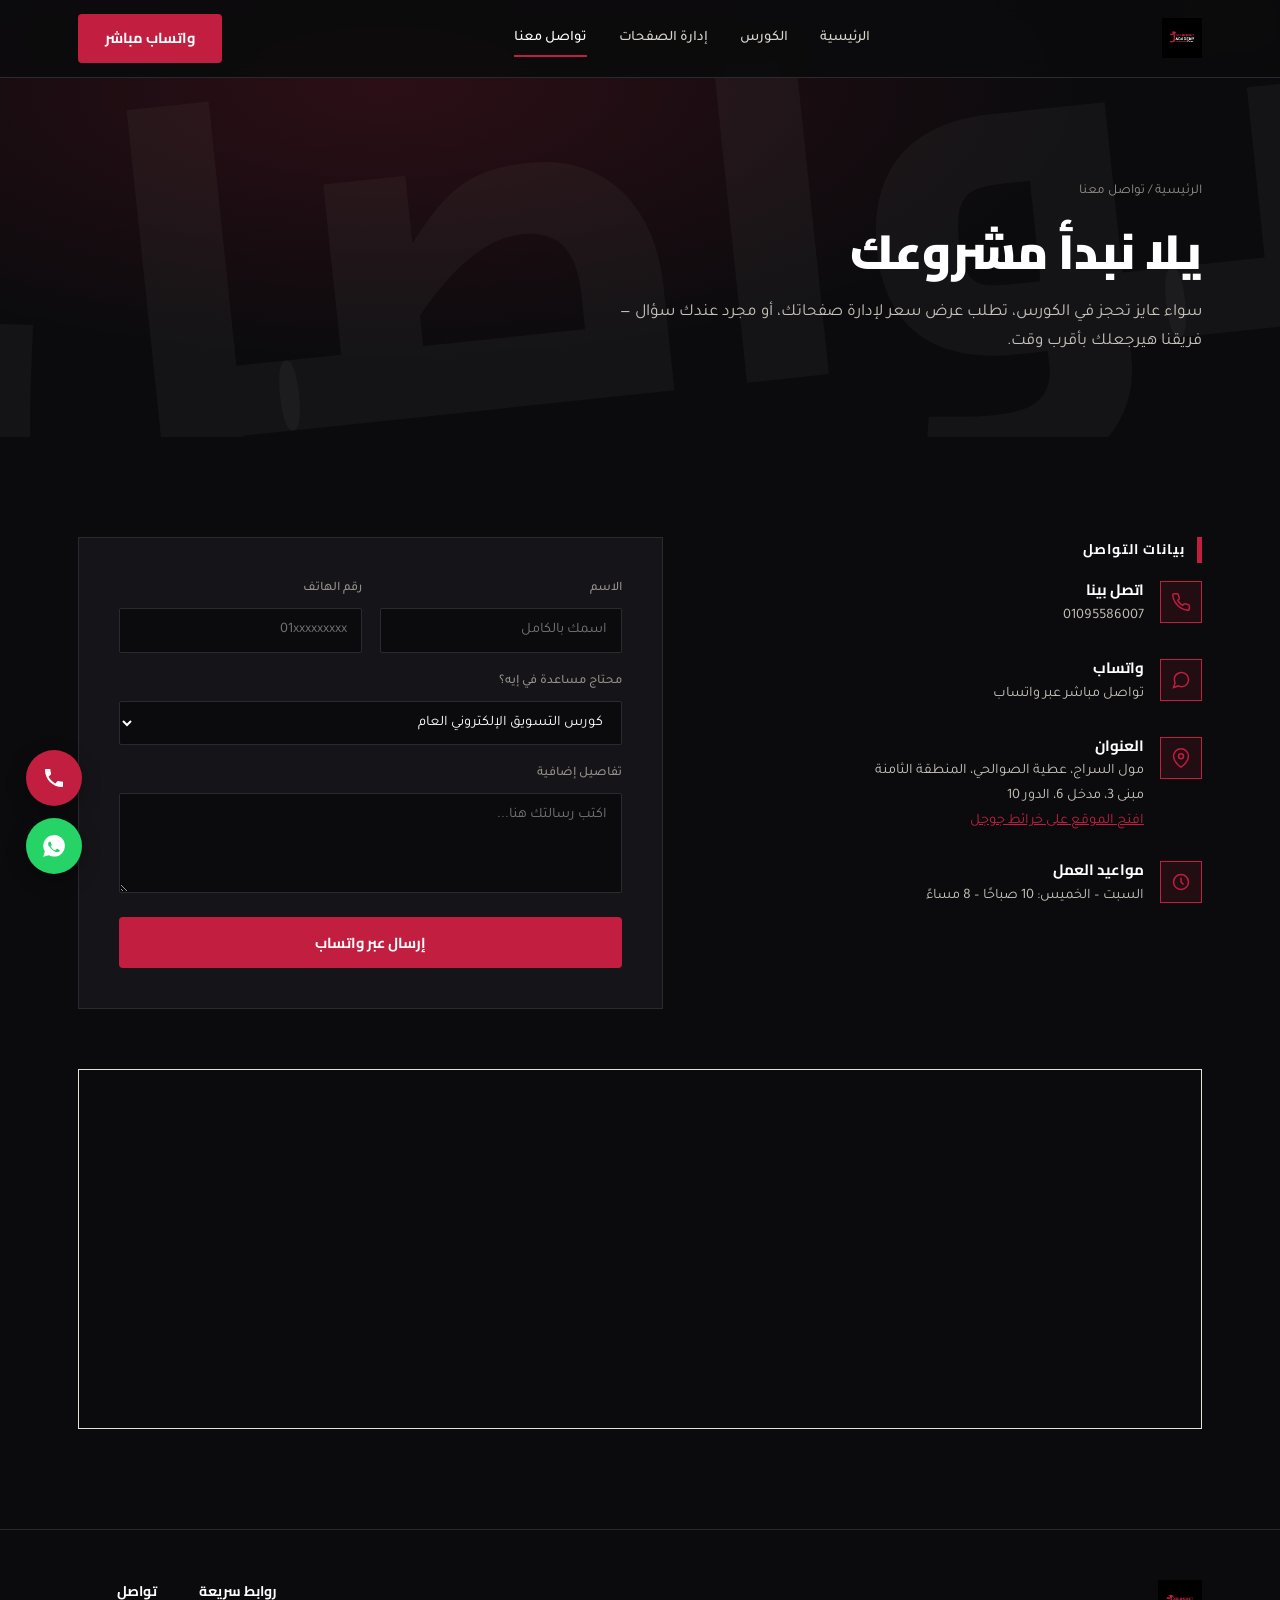
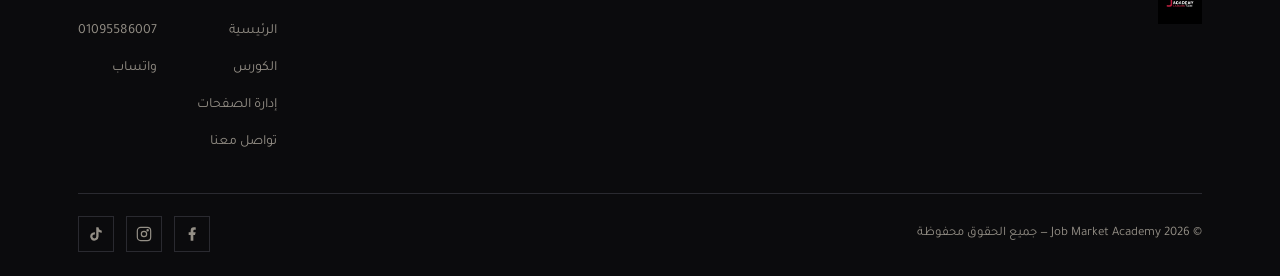
==== contact.html @ 122f4d1a "Add files via upload" ====
<!DOCTYPE html><html lang="ar" dir="rtl"><head><meta charset="UTF-8"><meta name="viewport" content="width=device-width, initial-scale=1.0"><title>تواصل معنا | Job Market Academy</title><meta name="description" content="تواصل مع Job Market Academy - وكالة تسويق إلكتروني وتصميم جرافيك. اتصل بينا أو ابعتلنا رسالة وهنرد عليك بأقرب وقت."><link rel="preconnect" href="https://fonts.googleapis.com"><link rel="preconnect" href="https://fonts.gstatic.com" crossorigin><link href="https://fonts.googleapis.com/css2?family=Cairo:wght@400;600;700;800;900&family=Tajawal:wght@300;400;500;700&display=swap" rel="stylesheet"><link rel="stylesheet" href="assets/style.css"><style> .contact-grid{display:grid; grid-template-columns:.9fr 1.1fr; gap:60px;} .contact-info-item{display:flex; gap:16px; margin-bottom:28px; align-items:flex-start;} .contact-info-item .ic{width:42px; height:42px; background:rgba(193,30,64,.12); border:1px solid var(--crimson); display:flex; align-items:center; justify-content:center; flex-shrink:0; color:var(--crimson);} .contact-info-item h4{font-size:15px; font-weight:700; margin-bottom:4px;} .contact-info-item p, .contact-info-item a{font-size:14.5px; color:var(--slate-dark);} .on-dark .contact-info-item p, .on-dark .contact-info-item a{color:#c7c3bb;} .contact-form{background:var(--ink-soft); border:1px solid var(--ink-line); padding:40px;} .form-row{display:grid; grid-template-columns:1fr 1fr; gap:18px; margin-bottom:18px;} .field{display:flex; flex-direction:column; gap:8px;} .field.full{grid-column:1/-1;} .field label{font-size:13px; color:var(--slate); font-weight:500;} .field input, .field textarea, .field select{ background:var(--ink); border:1px solid var(--ink-line); padding:13px 14px; color:var(--white); font-family:'Tajawal',sans-serif; font-size:14.5px; border-radius:2px; } .field input:focus, .field textarea:focus, .field select:focus{outline:none; border-color:var(--crimson);} .field textarea{resize:vertical; min-height:100px;} .map-wrap{margin-top:60px; border:1px solid var(--paper-dim); height:360px; overflow:hidden;} .map-wrap iframe{width:100%; height:100%; border:0; filter:grayscale(30%);} @media (max-width: 980px){ .contact-grid{grid-template-columns:1fr;} .form-row{grid-template-columns:1fr;} } </style></head><body><header><div class="nav-wrap"><div class="brand"><a href="./"><img src="assets/logo.jpg" alt="Job Market Academy"></a></div><nav class="links"><a href="./">الرئيسية</a><a href="course">الكورس</a><a href="management">إدارة الصفحات</a><a href="contact" class="active">تواصل معنا</a></nav><div class="nav-cta"><a href="https://wa.me/201119916229" target="_blank" class="btn btn-primary">واتساب مباشر</a><button class="burger" id="burgerBtn" aria-label="فتح القائمة"><span></span><span></span><span></span></button></div></div></header><div class="overlay" id="overlay"></div><div class="mobile-nav" id="mobileNav"><button class="mobile-nav-close" id="closeNav">✕</button><a href="./">الرئيسية</a><a href="course">الكورس</a><a href="management">إدارة الصفحات</a><a href="contact">تواصل معنا</a></div><section class="page-hero"><div class="watermark">تواصل</div><div class="container"><div class="breadcrumb"><a href="./">الرئيسية</a> / تواصل معنا</div><h1>يلا نبدأ مشروعك</h1><p class="lead">سواء عايز تحجز في الكورس، تطلب عرض سعر لإدارة صفحاتك، أو مجرد عندك سؤال — فريقنا هيرجعلك بأقرب وقت.</p></div></section><section class="on-dark"><div class="container"><div class="contact-grid"><div><div class="eyebrow"><span>بيانات التواصل</span></div><div class="contact-info-item reveal"><div class="ic"><svg width="20" height="20" viewBox="0 0 24 24" fill="none" stroke="currentColor" stroke-width="1.8"><path d="M22 16.9v3a2 2 0 01-2.2 2 19.8 19.8 0 01-8.6-3.1 19.5 19.5 0 01-6-6A19.8 19.8 0 012.1 4.2 2 2 0 014.1 2h3a2 2 0 012 1.7c.1 1 .3 2 .7 2.9a2 2 0 01-.4 2.1L8.1 10a16 16 0 006 6l1.3-1.3a2 2 0 012.1-.4c.9.4 1.9.6 2.9.7a2 2 0 011.6 2z"/></svg></div><div><h4>اتصل بينا</h4><a href="tel:+201095586007">01095586007</a></div></div><div class="contact-info-item reveal"><div class="ic"><svg width="20" height="20" viewBox="0 0 24 24" fill="none" stroke="currentColor" stroke-width="1.8"><path d="M21 11.5a8.38 8.38 0 01-.9 3.8 8.5 8.5 0 01-7.6 4.7 8.4 8.4 0 01-3.8-.9L3 21l1.9-5.7a8.4 8.4 0 01-.9-3.8 8.5 8.5 0 014.7-7.6 8.38 8.38 0 013.8-.9h.5a8.48 8.48 0 018 8v.5z"/></svg></div><div><h4>واتساب</h4><a href="https://wa.me/201119916229" target="_blank">تواصل مباشر عبر واتساب</a></div></div><div class="contact-info-item reveal"><div class="ic"><svg width="20" height="20" viewBox="0 0 24 24" fill="none" stroke="currentColor" stroke-width="1.8"><path d="M21 10c0 7-9 13-9 13s-9-6-9-13a9 9 0 0118 0z"/><circle cx="12" cy="10" r="3"/></svg></div><div><h4>العنوان</h4><p>مول السراج، عطية الصوالحي، المنطقة الثامنة<br>مبنى 3، مدخل 6، الدور 10<br><a href="https://maps.app.goo.gl/k6Vbbam7mibvbT9x6" target="_blank" style="color:var(--crimson); text-decoration:underline;">افتح الموقع على خرائط جوجل</a></p></div></div><div class="contact-info-item reveal"><div class="ic"><svg width="20" height="20" viewBox="0 0 24 24" fill="none" stroke="currentColor" stroke-width="1.8"><circle cx="12" cy="12" r="9"/><path d="M12 7v5l3 3"/></svg></div><div><h4>مواعيد العمل</h4><p>السبت – الخميس: 10 صباحًا – 8 مساءً</p></div></div></div><div class="contact-form"><div class="form-row"><div class="field"><label>الاسم</label><input type="text" placeholder="اسمك بالكامل"></div><div class="field"><label>رقم الهاتف</label><input type="text" placeholder="01xxxxxxxxx"></div></div><div class="field full" style="margin-bottom:18px;"><label>محتاج مساعدة في إيه؟</label><select><option>كورس التسويق الإلكتروني العام</option><option>كورس Medical Marketing</option><option>إدارة صفحات السوشيال ميديا</option><option>خدمة تانية</option></select></div><div class="field full" style="margin-bottom:24px;"><label>تفاصيل إضافية</label><textarea placeholder="اكتب رسالتك هنا..."></textarea></div><button type="button" class="btn btn-primary btn-block" onclick="window.open('https://wa.me/201119916229','_blank')">إرسال عبر واتساب</button></div></div><div class="map-wrap reveal"><iframe src="https://www.google.com/maps?q=30.050932,31.350309&z=17&output=embed" loading="lazy"></iframe></div></div></section><footer><div class="container"><div class="footer-top"><div class="footer-brand"><img src="assets/logo.jpg" alt="Job Market Academy"></div><div class="footer-links"><div class="footer-col"><h5>روابط سريعة</h5><ul><li><a href="./">الرئيسية</a></li><li><a href="course">الكورس</a></li><li><a href="management">إدارة الصفحات</a></li><li><a href="contact">تواصل معنا</a></li></ul></div><div class="footer-col"><h5>تواصل</h5><ul><li><a href="tel:+201095586007">01095586007</a></li><li><a href="https://wa.me/201119916229" target="_blank">واتساب</a></li></ul></div></div></div><div class="footer-bottom"><p>© 2026 Job Market Academy — جميع الحقوق محفوظة</p><div class="socials"><a href="https://www.facebook.com/JMA.Digital.Marketing.Academy?locale=ar_AR" target="_blank" aria-label="فيسبوك"><svg width="16" height="16" viewBox="0 0 24 24" fill="currentColor"><path d="M14 13.5h2.5l1-4H14v-2c0-1 .3-2 2-2h1.6V2.2C17.3 2.1 16 2 14.6 2 11.7 2 10 3.7 10 7v2.5H7v4h3V22h4v-8.5z"/></svg></a><a href="#" aria-label="انستجرام"><svg width="16" height="16" viewBox="0 0 24 24" fill="none" stroke="currentColor" stroke-width="1.8"><rect x="2" y="2" width="20" height="20" rx="5"/><circle cx="12" cy="12" r="4"/><circle cx="17.5" cy="6.5" r="1"/></svg></a><a href="https://www.tiktok.com/@jma.emarketing.academy?lang=en" target="_blank" aria-label="تيك توك"><svg width="16" height="16" viewBox="0 0 24 24" fill="currentColor"><path d="M19.59 6.69a4.83 4.83 0 01-3.77-4.25V2h-3.45v13.67a2.89 2.89 0 01-5.2 1.74 2.89 2.89 0 012.31-4.64 2.93 2.93 0 01.88.13V9.4a6.84 6.84 0 00-1-.05A6.33 6.33 0 005 20.1a6.34 6.34 0 0010.86-4.43v-7a8.16 8.16 0 004.77 1.52v-3.4a4.85 4.85 0 01-1.04-.1z"/></svg></a></div></div></div></footer><script src="assets/main.js"></script><div class="float-actions"><a href="tel:+201095586007" class="float-btn call-btn" aria-label="اتصال"><svg width="24" height="24" viewBox="0 0 24 24" fill="#fff"><path d="M6.62 10.79c1.44 2.83 3.76 5.14 6.59 6.59l2.2-2.2c.27-.27.67-.36 1.02-.24 1.12.37 2.33.57 3.57.57.55 0 1 .45 1 1V20c0 .55-.45 1-1 1-9.39 0-17-7.61-17-17 0-.55.45-1 1-1h3.5c.55 0 1 .45 1 1 0 1.25.2 2.45.57 3.57.11.35.03.74-.25 1.02l-2.2 2.2z"/></svg></a><a href="https://wa.me/201119916229" target="_blank" class="float-btn wa-btn" aria-label="واتساب"><svg width="26" height="26" viewBox="0 0 24 24" fill="#fff"><path d="M12.04 2a9.9 9.9 0 00-8.5 15L2 22l5.2-1.4a9.9 9.9 0 004.8 1.2h.02a10 10 0 000-20zm5.8 14.2c-.24.68-1.4 1.3-1.94 1.38-.5.08-1.13.11-1.82-.12a15 15 0 01-1.85-.68 12.4 12.4 0 01-4.5-3.98c-.5-.68-1.03-1.5-1.15-2.4-.1-.83.14-1.55.6-2.06a1 1 0 01.72-.34h.5c.16 0 .38-.03.58.44.24.55.8 1.9.87 2.05.08.14.13.32.02.5-.1.2-.16.3-.3.47-.15.16-.3.36-.44.48-.14.14-.3.3-.13.58.16.28.72 1.2 1.56 1.94 1.07.96 1.97 1.26 2.26 1.4.28.14.45.12.62-.07.16-.2.7-.8.88-1.08.18-.28.36-.23.6-.14.24.1 1.55.73 1.82.86.26.13.44.2.5.3.06.13.06.72-.18 1.4z"/></svg></a></div></body></html>
---- assets/style.css ----
:root{--ink:#0b0b0d;--ink-soft:#151519;--ink-line:#2a2a30;--crimson:#c11e40;--crimson-deep:#7a1029;--crimson-glow:rgba(193,30,64,.35);--paper:#f3f0ea;--paper-dim:#e7e2d8;--white:#ffffff;--slate:#948f86;--slate-dark:#5c5952;--radius:4px;--container:1180px;}*{margin:0;padding:0;box-sizing:border-box;}html{scroll-behavior:smooth;}body{font-family:'Tajawal',sans-serif;background:var(--paper);color:var(--ink);line-height:1.7;overflow-x:hidden;}h1,h2,h3,h4{font-family:'Cairo',sans-serif;line-height:1.25;}a{color:inherit;text-decoration:none;}ul{list-style:none;}img{max-width:100%;display:block;}.container{max-width:var(--container);margin:0 auto;padding:0 28px;}.eyebrow{display:flex;align-items:center;gap:12px;margin-bottom:18px;}.eyebrow::before{content:"";width:5px;height:26px;background:var(--crimson);display:block;flex-shrink:0;}.eyebrow span{font-family:'Cairo',sans-serif;font-weight:700;font-size:14px;letter-spacing:1px;}.on-dark .eyebrow span{color:var(--white);}.on-light .eyebrow span{color:var(--ink);}.section-head{max-width:640px;margin-bottom:56px;}.section-head h2{font-size:clamp(28px,4vw,44px);font-weight:800;}.section-head p{margin-top:14px;color:var(--slate-dark);font-size:17px;max-width:560px;}.on-dark .section-head p{color:#b7b3ac;}section{position:relative;padding:100px 0;overflow:hidden;}.on-dark{background:var(--ink);color:var(--white);}.on-light{background:var(--paper);color:var(--ink);}.watermark{position:absolute;top:50%;left:50%;transform:translate(-50%,-50%) rotate(-6deg);font-family:'Cairo',sans-serif;font-weight:900;font-size:min(38vw,480px);color:rgba(255,255,255,.035);white-space:nowrap;pointer-events:none;z-index:0;user-select:none;}.on-light .watermark{color:rgba(11,11,13,.035);}section>.container{position:relative;z-index:1;}header{position:fixed;top:0;right:0;left:0;z-index:1000;background:rgba(11,11,13,.92);backdrop-filter:blur(10px);border-bottom:1px solid var(--ink-line);transition:background .3s;}.nav-wrap{max-width:var(--container);margin:0 auto;padding:14px 28px;display:flex;align-items:center;justify-content:space-between;}.brand{display:flex;align-items:center;gap:10px;}.brand img{height:40px;width:auto;}nav.links{display:flex;gap:32px;}nav.links a{font-size:14.5px;color:#d8d5cf;font-weight:500;position:relative;padding:6px 0;}nav.links a.active{color:var(--white);}nav.links a::after{content:"";position:absolute;bottom:0;right:0;width:0;height:2px;background:var(--crimson);transition:width .25s;}nav.links a:hover{color:var(--white);}nav.links a:hover::after,nav.links a.active::after{width:100%;}.nav-cta{display:flex;align-items:center;gap:18px;}.btn{display:inline-flex;align-items:center;gap:8px;padding:11px 26px;font-family:'Cairo',sans-serif;font-weight:700;font-size:14.5px;border-radius:var(--radius);border:1px solid transparent;cursor:pointer;transition:transform .2s,background .2s,border-color .2s;white-space:nowrap;}.btn:hover{transform:translateY(-2px);}.btn-primary{background:var(--crimson);color:var(--white);}.btn-primary:hover{background:#a3182f;}.btn-outline-dark{border-color:#3a3a42;color:var(--white);}.btn-outline-dark:hover{border-color:var(--crimson);}.btn-outline-light{border-color:var(--ink);color:var(--ink);}.btn-outline-light:hover{border-color:var(--crimson);color:var(--crimson);}.btn-block{width:100%;justify-content:center;}.btn-lg{padding:16px 36px;font-size:16px;}.burger{display:none;flex-direction:column;gap:5px;background:none;border:none;cursor:pointer;padding:6px;}.burger span{width:24px;height:2px;background:var(--white);}.page-hero{padding:180px 0 80px;background:radial-gradient(ellipse at 30% 20%,rgba(193,30,64,.18),transparent 55%),var(--ink);}.page-hero .breadcrumb{font-size:13.5px;color:var(--slate);margin-bottom:18px;}.page-hero .breadcrumb a:hover{color:var(--crimson);}.page-hero h1{font-size:clamp(30px,4.4vw,48px);font-weight:900;color:var(--white);max-width:760px;}.page-hero p.lead{margin-top:18px;font-size:17px;color:#c7c3bb;max-width:600px;}.chip{font-size:13px;padding:6px 14px;background:var(--white);border:1px solid var(--paper-dim);border-radius:20px;color:var(--ink);font-weight:500;}.client-chip{padding:10px 20px;background:var(--white);border:1px solid var(--paper-dim);font-family:'Cairo',sans-serif;font-weight:700;font-size:14px;color:var(--ink);}.client-chips{display:flex;flex-wrap:wrap;gap:12px;}footer{background:var(--ink);border-top:1px solid var(--ink-line);padding:50px 0 24px;}.footer-top{display:flex;justify-content:space-between;align-items:flex-start;gap:40px;flex-wrap:wrap;padding-bottom:36px;border-bottom:1px solid var(--ink-line);}.footer-brand{display:flex;align-items:center;gap:12px;}.footer-brand img{height:44px;}.footer-links{display:flex;gap:40px;flex-wrap:wrap;}.footer-col h5{font-family:'Cairo',sans-serif;font-size:14px;color:var(--white);margin-bottom:14px;}.footer-col ul{display:flex;flex-direction:column;gap:10px;}.footer-col a{font-size:14px;color:var(--slate);}.footer-col a:hover{color:var(--crimson);}.footer-bottom{display:flex;justify-content:space-between;align-items:center;padding-top:22px;flex-wrap:wrap;gap:14px;}.footer-bottom p{font-size:13px;color:var(--slate);}.socials{display:flex;gap:12px;}.socials a{width:36px;height:36px;border:1px solid var(--ink-line);display:flex;align-items:center;justify-content:center;color:var(--slate);}.socials a:hover{border-color:var(--crimson);color:var(--crimson);}.reveal{opacity:0;transform:translateY(24px);transition:opacity .7s ease,transform .7s ease;}.reveal.in{opacity:1;transform:none;}.float-wa{position:fixed;bottom:26px;left:26px;z-index:900;width:56px;height:56px;background:#25D366;border-radius:50%;display:flex;align-items:center;justify-content:center;box-shadow:0 6px 20px rgba(0,0,0,.35);color:#fff;}.mobile-nav{position:fixed;top:0;right:-100%;width:78%;max-width:320px;height:100vh;background:var(--ink-soft);border-left:1px solid var(--ink-line);z-index:1100;padding:100px 30px 30px;transition:right .35s ease;display:flex;flex-direction:column;gap:26px;}.mobile-nav.open{right:0;}.mobile-nav a{font-size:17px;font-weight:600;color:var(--white);}.mobile-nav-close{position:absolute;top:28px;left:28px;background:none;border:none;color:var(--white);font-size:22px;cursor:pointer;}.overlay{position:fixed;inset:0;background:rgba(0,0,0,.5);z-index:1050;display:none;}.overlay.show{display:block;}@media (max-width:980px){nav.links{display:none;}.burger{display:flex;}}@media (max-width:640px){section{padding:70px 0;}.page-hero{padding-top:140px;}.footer-top{flex-direction:column;}}.float-actions{position:fixed;bottom:26px;left:26px;display:flex;flex-direction:column;gap:12px;z-index:900;}.float-btn{width:56px;height:56px;border-radius:50%;display:flex;align-items:center;justify-content:center;box-shadow:0 6px 20px rgba(0,0,0,.3);transition:transform .2s;}.float-btn:hover{transform:scale(1.08);}.call-btn{background:var(--crimson);}.wa-btn{background:#25D366;}
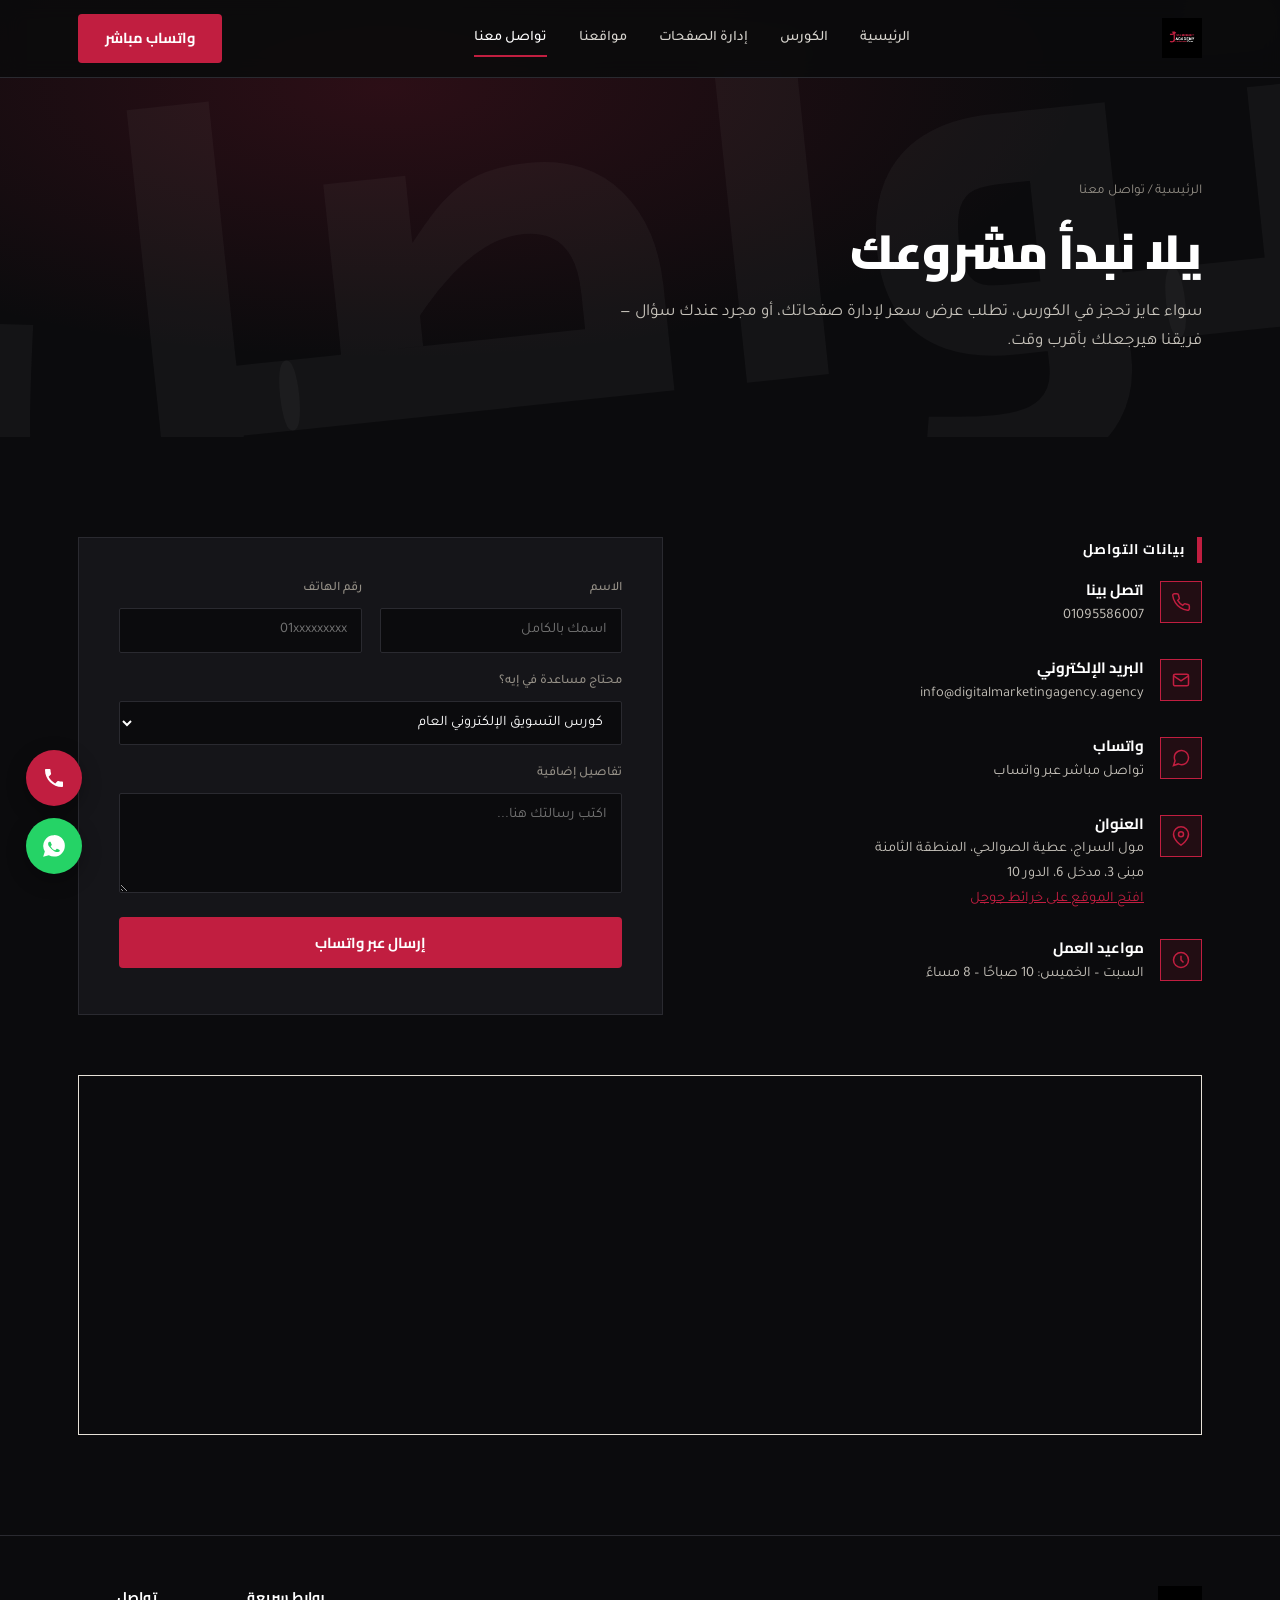
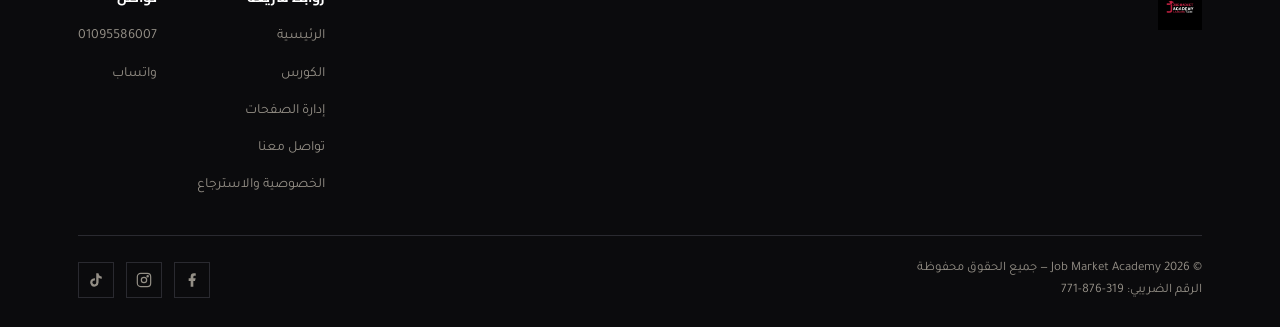
==== commit fcd007bf: "Add files via upload" ====
--- a/contact.html
+++ b/contact.html
@@ -1 +1 @@
-<!DOCTYPE html><html lang="ar" dir="rtl"><head><meta charset="UTF-8"><meta name="viewport" content="width=device-width, initial-scale=1.0"><title>تواصل معنا | Job Market Academy</title><meta name="description" content="تواصل مع Job Market Academy - وكالة تسويق إلكتروني وتصميم جرافيك. اتصل بينا أو ابعتلنا رسالة وهنرد عليك بأقرب وقت."><link rel="preconnect" href="https://fonts.googleapis.com"><link rel="preconnect" href="https://fonts.gstatic.com" crossorigin><link href="https://fonts.googleapis.com/css2?family=Cairo:wght@400;600;700;800;900&family=Tajawal:wght@300;400;500;700&display=swap" rel="stylesheet"><link rel="stylesheet" href="assets/style.css"><style> .contact-grid{display:grid; grid-template-columns:.9fr 1.1fr; gap:60px;} .contact-info-item{display:flex; gap:16px; margin-bottom:28px; align-items:flex-start;} .contact-info-item .ic{width:42px; height:42px; background:rgba(193,30,64,.12); border:1px solid var(--crimson); display:flex; align-items:center; justify-content:center; flex-shrink:0; color:var(--crimson);} .contact-info-item h4{font-size:15px; font-weight:700; margin-bottom:4px;} .contact-info-item p, .contact-info-item a{font-size:14.5px; color:var(--slate-dark);} .on-dark .contact-info-item p, .on-dark .contact-info-item a{color:#c7c3bb;} .contact-form{background:var(--ink-soft); border:1px solid var(--ink-line); padding:40px;} .form-row{display:grid; grid-template-columns:1fr 1fr; gap:18px; margin-bottom:18px;} .field{display:flex; flex-direction:column; gap:8px;} .field.full{grid-column:1/-1;} .field label{font-size:13px; color:var(--slate); font-weight:500;} .field input, .field textarea, .field select{ background:var(--ink); border:1px solid var(--ink-line); padding:13px 14px; color:var(--white); font-family:'Tajawal',sans-serif; font-size:14.5px; border-radius:2px; } .field input:focus, .field textarea:focus, .field select:focus{outline:none; border-color:var(--crimson);} .field textarea{resize:vertical; min-height:100px;} .map-wrap{margin-top:60px; border:1px solid var(--paper-dim); height:360px; overflow:hidden;} .map-wrap iframe{width:100%; height:100%; border:0; filter:grayscale(30%);} @media (max-width: 980px){ .contact-grid{grid-template-columns:1fr;} .form-row{grid-template-columns:1fr;} } </style></head><body><header><div class="nav-wrap"><div class="brand"><a href="./"><img src="assets/logo.jpg" alt="Job Market Academy"></a></div><nav class="links"><a href="./">الرئيسية</a><a href="course">الكورس</a><a href="management">إدارة الصفحات</a><a href="contact" class="active">تواصل معنا</a></nav><div class="nav-cta"><a href="https://wa.me/201119916229" target="_blank" class="btn btn-primary">واتساب مباشر</a><button class="burger" id="burgerBtn" aria-label="فتح القائمة"><span></span><span></span><span></span></button></div></div></header><div class="overlay" id="overlay"></div><div class="mobile-nav" id="mobileNav"><button class="mobile-nav-close" id="closeNav">✕</button><a href="./">الرئيسية</a><a href="course">الكورس</a><a href="management">إدارة الصفحات</a><a href="contact">تواصل معنا</a></div><section class="page-hero"><div class="watermark">تواصل</div><div class="container"><div class="breadcrumb"><a href="./">الرئيسية</a> / تواصل معنا</div><h1>يلا نبدأ مشروعك</h1><p class="lead">سواء عايز تحجز في الكورس، تطلب عرض سعر لإدارة صفحاتك، أو مجرد عندك سؤال — فريقنا هيرجعلك بأقرب وقت.</p></div></section><section class="on-dark"><div class="container"><div class="contact-grid"><div><div class="eyebrow"><span>بيانات التواصل</span></div><div class="contact-info-item reveal"><div class="ic"><svg width="20" height="20" viewBox="0 0 24 24" fill="none" stroke="currentColor" stroke-width="1.8"><path d="M22 16.9v3a2 2 0 01-2.2 2 19.8 19.8 0 01-8.6-3.1 19.5 19.5 0 01-6-6A19.8 19.8 0 012.1 4.2 2 2 0 014.1 2h3a2 2 0 012 1.7c.1 1 .3 2 .7 2.9a2 2 0 01-.4 2.1L8.1 10a16 16 0 006 6l1.3-1.3a2 2 0 012.1-.4c.9.4 1.9.6 2.9.7a2 2 0 011.6 2z"/></svg></div><div><h4>اتصل بينا</h4><a href="tel:+201095586007">01095586007</a></div></div><div class="contact-info-item reveal"><div class="ic"><svg width="20" height="20" viewBox="0 0 24 24" fill="none" stroke="currentColor" stroke-width="1.8"><path d="M21 11.5a8.38 8.38 0 01-.9 3.8 8.5 8.5 0 01-7.6 4.7 8.4 8.4 0 01-3.8-.9L3 21l1.9-5.7a8.4 8.4 0 01-.9-3.8 8.5 8.5 0 014.7-7.6 8.38 8.38 0 013.8-.9h.5a8.48 8.48 0 018 8v.5z"/></svg></div><div><h4>واتساب</h4><a href="https://wa.me/201119916229" target="_blank">تواصل مباشر عبر واتساب</a></div></div><div class="contact-info-item reveal"><div class="ic"><svg width="20" height="20" viewBox="0 0 24 24" fill="none" stroke="currentColor" stroke-width="1.8"><path d="M21 10c0 7-9 13-9 13s-9-6-9-13a9 9 0 0118 0z"/><circle cx="12" cy="10" r="3"/></svg></div><div><h4>العنوان</h4><p>مول السراج، عطية الصوالحي، المنطقة الثامنة<br>مبنى 3، مدخل 6، الدور 10<br><a href="https://maps.app.goo.gl/k6Vbbam7mibvbT9x6" target="_blank" style="color:var(--crimson); text-decoration:underline;">افتح الموقع على خرائط جوجل</a></p></div></div><div class="contact-info-item reveal"><div class="ic"><svg width="20" height="20" viewBox="0 0 24 24" fill="none" stroke="currentColor" stroke-width="1.8"><circle cx="12" cy="12" r="9"/><path d="M12 7v5l3 3"/></svg></div><div><h4>مواعيد العمل</h4><p>السبت – الخميس: 10 صباحًا – 8 مساءً</p></div></div></div><div class="contact-form"><div class="form-row"><div class="field"><label>الاسم</label><input type="text" placeholder="اسمك بالكامل"></div><div class="field"><label>رقم الهاتف</label><input type="text" placeholder="01xxxxxxxxx"></div></div><div class="field full" style="margin-bottom:18px;"><label>محتاج مساعدة في إيه؟</label><select><option>كورس التسويق الإلكتروني العام</option><option>كورس Medical Marketing</option><option>إدارة صفحات السوشيال ميديا</option><option>خدمة تانية</option></select></div><div class="field full" style="margin-bottom:24px;"><label>تفاصيل إضافية</label><textarea placeholder="اكتب رسالتك هنا..."></textarea></div><button type="button" class="btn btn-primary btn-block" onclick="window.open('https://wa.me/201119916229','_blank')">إرسال عبر واتساب</button></div></div><div class="map-wrap reveal"><iframe src="https://www.google.com/maps?q=30.050932,31.350309&z=17&output=embed" loading="lazy"></iframe></div></div></section><footer><div class="container"><div class="footer-top"><div class="footer-brand"><img src="assets/logo.jpg" alt="Job Market Academy"></div><div class="footer-links"><div class="footer-col"><h5>روابط سريعة</h5><ul><li><a href="./">الرئيسية</a></li><li><a href="course">الكورس</a></li><li><a href="management">إدارة الصفحات</a></li><li><a href="contact">تواصل معنا</a></li></ul></div><div class="footer-col"><h5>تواصل</h5><ul><li><a href="tel:+201095586007">01095586007</a></li><li><a href="https://wa.me/201119916229" target="_blank">واتساب</a></li></ul></div></div></div><div class="footer-bottom"><p>© 2026 Job Market Academy — جميع الحقوق محفوظة</p><div class="socials"><a href="https://www.facebook.com/JMA.Digital.Marketing.Academy?locale=ar_AR" target="_blank" aria-label="فيسبوك"><svg width="16" height="16" viewBox="0 0 24 24" fill="currentColor"><path d="M14 13.5h2.5l1-4H14v-2c0-1 .3-2 2-2h1.6V2.2C17.3 2.1 16 2 14.6 2 11.7 2 10 3.7 10 7v2.5H7v4h3V22h4v-8.5z"/></svg></a><a href="#" aria-label="انستجرام"><svg width="16" height="16" viewBox="0 0 24 24" fill="none" stroke="currentColor" stroke-width="1.8"><rect x="2" y="2" width="20" height="20" rx="5"/><circle cx="12" cy="12" r="4"/><circle cx="17.5" cy="6.5" r="1"/></svg></a><a href="https://www.tiktok.com/@jma.emarketing.academy?lang=en" target="_blank" aria-label="تيك توك"><svg width="16" height="16" viewBox="0 0 24 24" fill="currentColor"><path d="M19.59 6.69a4.83 4.83 0 01-3.77-4.25V2h-3.45v13.67a2.89 2.89 0 01-5.2 1.74 2.89 2.89 0 012.31-4.64 2.93 2.93 0 01.88.13V9.4a6.84 6.84 0 00-1-.05A6.33 6.33 0 005 20.1a6.34 6.34 0 0010.86-4.43v-7a8.16 8.16 0 004.77 1.52v-3.4a4.85 4.85 0 01-1.04-.1z"/></svg></a></div></div></div></footer><script src="assets/main.js"></script><div class="float-actions"><a href="tel:+201095586007" class="float-btn call-btn" aria-label="اتصال"><svg width="24" height="24" viewBox="0 0 24 24" fill="#fff"><path d="M6.62 10.79c1.44 2.83 3.76 5.14 6.59 6.59l2.2-2.2c.27-.27.67-.36 1.02-.24 1.12.37 2.33.57 3.57.57.55 0 1 .45 1 1V20c0 .55-.45 1-1 1-9.39 0-17-7.61-17-17 0-.55.45-1 1-1h3.5c.55 0 1 .45 1 1 0 1.25.2 2.45.57 3.57.11.35.03.74-.25 1.02l-2.2 2.2z"/></svg></a><a href="https://wa.me/201119916229" target="_blank" class="float-btn wa-btn" aria-label="واتساب"><svg width="26" height="26" viewBox="0 0 24 24" fill="#fff"><path d="M12.04 2a9.9 9.9 0 00-8.5 15L2 22l5.2-1.4a9.9 9.9 0 004.8 1.2h.02a10 10 0 000-20zm5.8 14.2c-.24.68-1.4 1.3-1.94 1.38-.5.08-1.13.11-1.82-.12a15 15 0 01-1.85-.68 12.4 12.4 0 01-4.5-3.98c-.5-.68-1.03-1.5-1.15-2.4-.1-.83.14-1.55.6-2.06a1 1 0 01.72-.34h.5c.16 0 .38-.03.58.44.24.55.8 1.9.87 2.05.08.14.13.32.02.5-.1.2-.16.3-.3.47-.15.16-.3.36-.44.48-.14.14-.3.3-.13.58.16.28.72 1.2 1.56 1.94 1.07.96 1.97 1.26 2.26 1.4.28.14.45.12.62-.07.16-.2.7-.8.88-1.08.18-.28.36-.23.6-.14.24.1 1.55.73 1.82.86.26.13.44.2.5.3.06.13.06.72-.18 1.4z"/></svg></a></div></body></html>+<!DOCTYPE html><html lang="ar" dir="rtl"><head><meta charset="UTF-8"><meta name="viewport" content="width=device-width, initial-scale=1.0"><title>تواصل معنا | Job Market Academy</title><meta name="description" content="تواصل مع Job Market Academy - وكالة تسويق إلكتروني وتصميم جرافيك. اتصل بينا أو ابعتلنا رسالة وهنرد عليك بأقرب وقت."><link rel="preconnect" href="https://fonts.googleapis.com"><link rel="preconnect" href="https://fonts.gstatic.com" crossorigin><link href="https://fonts.googleapis.com/css2?family=Cairo:wght@400;600;700;800;900&family=Tajawal:wght@300;400;500;700&display=swap" rel="stylesheet"><link rel="stylesheet" href="assets/style.css"><style> .contact-grid{display:grid; grid-template-columns:.9fr 1.1fr; gap:60px;} .contact-info-item{display:flex; gap:16px; margin-bottom:28px; align-items:flex-start;} .contact-info-item .ic{width:42px; height:42px; background:rgba(193,30,64,.12); border:1px solid var(--crimson); display:flex; align-items:center; justify-content:center; flex-shrink:0; color:var(--crimson);} .contact-info-item h4{font-size:15px; font-weight:700; margin-bottom:4px;} .contact-info-item p, .contact-info-item a{font-size:14.5px; color:var(--slate-dark);} .on-dark .contact-info-item p, .on-dark .contact-info-item a{color:#c7c3bb;} .contact-form{background:var(--ink-soft); border:1px solid var(--ink-line); padding:40px;} .form-row{display:grid; grid-template-columns:1fr 1fr; gap:18px; margin-bottom:18px;} .field{display:flex; flex-direction:column; gap:8px;} .field.full{grid-column:1/-1;} .field label{font-size:13px; color:var(--slate); font-weight:500;} .field input, .field textarea, .field select{ background:var(--ink); border:1px solid var(--ink-line); padding:13px 14px; color:var(--white); font-family:'Tajawal',sans-serif; font-size:14.5px; border-radius:2px; } .field input:focus, .field textarea:focus, .field select:focus{outline:none; border-color:var(--crimson);} .field textarea{resize:vertical; min-height:100px;} .map-wrap{margin-top:60px; border:1px solid var(--paper-dim); height:360px; overflow:hidden;} .map-wrap iframe{width:100%; height:100%; border:0; filter:grayscale(30%);} @media (max-width: 980px){ .contact-grid{grid-template-columns:1fr;} .form-row{grid-template-columns:1fr;} } </style></head><body><header><div class="nav-wrap"><div class="brand"><a href="./"><img src="assets/logo.jpg" alt="Job Market Academy"></a></div><nav class="links"><a href="./">الرئيسية</a><a href="course">الكورس</a><a href="management">إدارة الصفحات</a><a href="contact" class="active">تواصل معنا</a></nav><div class="nav-cta"><a href="https://wa.me/201119916229" target="_blank" class="btn btn-primary">واتساب مباشر</a><button class="burger" id="burgerBtn" aria-label="فتح القائمة"><span></span><span></span><span></span></button></div></div></header><div class="overlay" id="overlay"></div><div class="mobile-nav" id="mobileNav"><button class="mobile-nav-close" id="closeNav">✕</button><a href="./">الرئيسية</a><a href="course">الكورس</a><a href="management">إدارة الصفحات</a><a href="contact">تواصل معنا</a></div><section class="page-hero"><div class="watermark">تواصل</div><div class="container"><div class="breadcrumb"><a href="./">الرئيسية</a> / تواصل معنا</div><h1>يلا نبدأ مشروعك</h1><p class="lead">سواء عايز تحجز في الكورس، تطلب عرض سعر لإدارة صفحاتك، أو مجرد عندك سؤال — فريقنا هيرجعلك بأقرب وقت.</p></div></section><section class="on-dark"><div class="container"><div class="contact-grid"><div><div class="eyebrow"><span>بيانات التواصل</span></div><div class="contact-info-item reveal"><div class="ic"><svg width="20" height="20" viewBox="0 0 24 24" fill="none" stroke="currentColor" stroke-width="1.8"><path d="M22 16.9v3a2 2 0 01-2.2 2 19.8 19.8 0 01-8.6-3.1 19.5 19.5 0 01-6-6A19.8 19.8 0 012.1 4.2 2 2 0 014.1 2h3a2 2 0 012 1.7c.1 1 .3 2 .7 2.9a2 2 0 01-.4 2.1L8.1 10a16 16 0 006 6l1.3-1.3a2 2 0 012.1-.4c.9.4 1.9.6 2.9.7a2 2 0 011.6 2z"/></svg></div><div><h4>اتصل بينا</h4><a href="tel:+201095586007">01095586007</a></div></div><div class="contact-info-item reveal"><div class="ic"><svg width="20" height="20" viewBox="0 0 24 24" fill="none" stroke="currentColor" stroke-width="1.8"><rect x="3" y="5" width="18" height="14" rx="2"/><path d="M3 7l9 6 9-6"/></svg></div><div><h4>البريد الإلكتروني</h4><a href="mailto:info@digitalmarketingagency.agency" dir="ltr">info@digitalmarketingagency.agency</a></div></div><div class="contact-info-item reveal"><div class="ic"><svg width="20" height="20" viewBox="0 0 24 24" fill="none" stroke="currentColor" stroke-width="1.8"><path d="M21 11.5a8.38 8.38 0 01-.9 3.8 8.5 8.5 0 01-7.6 4.7 8.4 8.4 0 01-3.8-.9L3 21l1.9-5.7a8.4 8.4 0 01-.9-3.8 8.5 8.5 0 014.7-7.6 8.38 8.38 0 013.8-.9h.5a8.48 8.48 0 018 8v.5z"/></svg></div><div><h4>واتساب</h4><a href="https://wa.me/201119916229" target="_blank">تواصل مباشر عبر واتساب</a></div></div><div class="contact-info-item reveal"><div class="ic"><svg width="20" height="20" viewBox="0 0 24 24" fill="none" stroke="currentColor" stroke-width="1.8"><path d="M21 10c0 7-9 13-9 13s-9-6-9-13a9 9 0 0118 0z"/><circle cx="12" cy="10" r="3"/></svg></div><div><h4>العنوان</h4><p>مول السراج، عطية الصوالحي، المنطقة الثامنة<br>مبنى 3، مدخل 6، الدور 10<br><a href="https://maps.app.goo.gl/k6Vbbam7mibvbT9x6" target="_blank" style="color:var(--crimson); text-decoration:underline;">افتح الموقع على خرائط جوجل</a></p></div></div><div class="contact-info-item reveal"><div class="ic"><svg width="20" height="20" viewBox="0 0 24 24" fill="none" stroke="currentColor" stroke-width="1.8"><circle cx="12" cy="12" r="9"/><path d="M12 7v5l3 3"/></svg></div><div><h4>مواعيد العمل</h4><p>السبت – الخميس: 10 صباحًا – 8 مساءً</p></div></div></div><div class="contact-form"><div class="form-row"><div class="field"><label>الاسم</label><input type="text" placeholder="اسمك بالكامل"></div><div class="field"><label>رقم الهاتف</label><input type="text" placeholder="01xxxxxxxxx"></div></div><div class="field full" style="margin-bottom:18px;"><label>محتاج مساعدة في إيه؟</label><select><option>كورس التسويق الإلكتروني العام</option><option>كورس Medical Marketing</option><option>إدارة صفحات السوشيال ميديا</option><option>خدمة تانية</option></select></div><div class="field full" style="margin-bottom:24px;"><label>تفاصيل إضافية</label><textarea placeholder="اكتب رسالتك هنا..."></textarea></div><button type="button" class="btn btn-primary btn-block" onclick="window.open('https://wa.me/201119916229','_blank')">إرسال عبر واتساب</button></div></div><div class="map-wrap reveal"><iframe src="https://www.google.com/maps?q=30.050932,31.350309&z=17&output=embed" loading="lazy"></iframe></div></div></section><footer><div class="container"><div class="footer-top"><div class="footer-brand"><img src="assets/logo.jpg" alt="Job Market Academy"></div><div class="footer-links"><div class="footer-col"><h5>روابط سريعة</h5><ul><li><a href="./">الرئيسية</a></li><li><a href="course">الكورس</a></li><li><a href="management">إدارة الصفحات</a></li><li><a href="contact">تواصل معنا</a></li><li><a href="privacy">الخصوصية والاسترجاع</a></li></ul></div><div class="footer-col"><h5>تواصل</h5><ul><li><a href="tel:+201095586007">01095586007</a></li><li><a href="https://wa.me/201119916229" target="_blank">واتساب</a></li></ul></div></div></div><div class="footer-bottom"><p>© 2026 Job Market Academy — جميع الحقوق محفوظة<br>الرقم الضريبي: <span dir="ltr">771-876-319</span></p><div class="socials"><a href="https://www.facebook.com/JMA.Digital.Marketing.Academy?locale=ar_AR" target="_blank" aria-label="فيسبوك"><svg width="16" height="16" viewBox="0 0 24 24" fill="currentColor"><path d="M14 13.5h2.5l1-4H14v-2c0-1 .3-2 2-2h1.6V2.2C17.3 2.1 16 2 14.6 2 11.7 2 10 3.7 10 7v2.5H7v4h3V22h4v-8.5z"/></svg></a><a href="#" aria-label="انستجرام"><svg width="16" height="16" viewBox="0 0 24 24" fill="none" stroke="currentColor" stroke-width="1.8"><rect x="2" y="2" width="20" height="20" rx="5"/><circle cx="12" cy="12" r="4"/><circle cx="17.5" cy="6.5" r="1"/></svg></a><a href="https://www.tiktok.com/@jma.emarketing.academy?lang=en" target="_blank" aria-label="تيك توك"><svg width="16" height="16" viewBox="0 0 24 24" fill="currentColor"><path d="M19.59 6.69a4.83 4.83 0 01-3.77-4.25V2h-3.45v13.67a2.89 2.89 0 01-5.2 1.74 2.89 2.89 0 012.31-4.64 2.93 2.93 0 01.88.13V9.4a6.84 6.84 0 00-1-.05A6.33 6.33 0 005 20.1a6.34 6.34 0 0010.86-4.43v-7a8.16 8.16 0 004.77 1.52v-3.4a4.85 4.85 0 01-1.04-.1z"/></svg></a></div></div></div></footer><script src="assets/main.js"></script><div class="float-actions"><a href="tel:+201095586007" class="float-btn call-btn" aria-label="اتصال"><svg width="24" height="24" viewBox="0 0 24 24" fill="#fff"><path d="M6.62 10.79c1.44 2.83 3.76 5.14 6.59 6.59l2.2-2.2c.27-.27.67-.36 1.02-.24 1.12.37 2.33.57 3.57.57.55 0 1 .45 1 1V20c0 .55-.45 1-1 1-9.39 0-17-7.61-17-17 0-.55.45-1 1-1h3.5c.55 0 1 .45 1 1 0 1.25.2 2.45.57 3.57.11.35.03.74-.25 1.02l-2.2 2.2z"/></svg></a><a href="https://wa.me/201119916229" target="_blank" class="float-btn wa-btn" aria-label="واتساب"><svg width="26" height="26" viewBox="0 0 24 24" fill="#fff"><path d="M12.04 2a9.9 9.9 0 00-8.5 15L2 22l5.2-1.4a9.9 9.9 0 004.8 1.2h.02a10 10 0 000-20zm5.8 14.2c-.24.68-1.4 1.3-1.94 1.38-.5.08-1.13.11-1.82-.12a15 15 0 01-1.85-.68 12.4 12.4 0 01-4.5-3.98c-.5-.68-1.03-1.5-1.15-2.4-.1-.83.14-1.55.6-2.06a1 1 0 01.72-.34h.5c.16 0 .38-.03.58.44.24.55.8 1.9.87 2.05.08.14.13.32.02.5-.1.2-.16.3-.3.47-.15.16-.3.36-.44.48-.14.14-.3.3-.13.58.16.28.72 1.2 1.56 1.94 1.07.96 1.97 1.26 2.26 1.4.28.14.45.12.62-.07.16-.2.7-.8.88-1.08.18-.28.36-.23.6-.14.24.1 1.55.73 1.82.86.26.13.44.2.5.3.06.13.06.72-.18 1.4z"/></svg></a></div></body></html>
--- a/assets/style.css
+++ b/assets/style.css
@@ -1 +1,4 @@
-:root{--ink:#0b0b0d;--ink-soft:#151519;--ink-line:#2a2a30;--crimson:#c11e40;--crimson-deep:#7a1029;--crimson-glow:rgba(193,30,64,.35);--paper:#f3f0ea;--paper-dim:#e7e2d8;--white:#ffffff;--slate:#948f86;--slate-dark:#5c5952;--radius:4px;--container:1180px;}*{margin:0;padding:0;box-sizing:border-box;}html{scroll-behavior:smooth;}body{font-family:'Tajawal',sans-serif;background:var(--paper);color:var(--ink);line-height:1.7;overflow-x:hidden;}h1,h2,h3,h4{font-family:'Cairo',sans-serif;line-height:1.25;}a{color:inherit;text-decoration:none;}ul{list-style:none;}img{max-width:100%;display:block;}.container{max-width:var(--container);margin:0 auto;padding:0 28px;}.eyebrow{display:flex;align-items:center;gap:12px;margin-bottom:18px;}.eyebrow::before{content:"";width:5px;height:26px;background:var(--crimson);display:block;flex-shrink:0;}.eyebrow span{font-family:'Cairo',sans-serif;font-weight:700;font-size:14px;letter-spacing:1px;}.on-dark .eyebrow span{color:var(--white);}.on-light .eyebrow span{color:var(--ink);}.section-head{max-width:640px;margin-bottom:56px;}.section-head h2{font-size:clamp(28px,4vw,44px);font-weight:800;}.section-head p{margin-top:14px;color:var(--slate-dark);font-size:17px;max-width:560px;}.on-dark .section-head p{color:#b7b3ac;}section{position:relative;padding:100px 0;overflow:hidden;}.on-dark{background:var(--ink);color:var(--white);}.on-light{background:var(--paper);color:var(--ink);}.watermark{position:absolute;top:50%;left:50%;transform:translate(-50%,-50%) rotate(-6deg);font-family:'Cairo',sans-serif;font-weight:900;font-size:min(38vw,480px);color:rgba(255,255,255,.035);white-space:nowrap;pointer-events:none;z-index:0;user-select:none;}.on-light .watermark{color:rgba(11,11,13,.035);}section>.container{position:relative;z-index:1;}header{position:fixed;top:0;right:0;left:0;z-index:1000;background:rgba(11,11,13,.92);backdrop-filter:blur(10px);border-bottom:1px solid var(--ink-line);transition:background .3s;}.nav-wrap{max-width:var(--container);margin:0 auto;padding:14px 28px;display:flex;align-items:center;justify-content:space-between;}.brand{display:flex;align-items:center;gap:10px;}.brand img{height:40px;width:auto;}nav.links{display:flex;gap:32px;}nav.links a{font-size:14.5px;color:#d8d5cf;font-weight:500;position:relative;padding:6px 0;}nav.links a.active{color:var(--white);}nav.links a::after{content:"";position:absolute;bottom:0;right:0;width:0;height:2px;background:var(--crimson);transition:width .25s;}nav.links a:hover{color:var(--white);}nav.links a:hover::after,nav.links a.active::after{width:100%;}.nav-cta{display:flex;align-items:center;gap:18px;}.btn{display:inline-flex;align-items:center;gap:8px;padding:11px 26px;font-family:'Cairo',sans-serif;font-weight:700;font-size:14.5px;border-radius:var(--radius);border:1px solid transparent;cursor:pointer;transition:transform .2s,background .2s,border-color .2s;white-space:nowrap;}.btn:hover{transform:translateY(-2px);}.btn-primary{background:var(--crimson);color:var(--white);}.btn-primary:hover{background:#a3182f;}.btn-outline-dark{border-color:#3a3a42;color:var(--white);}.btn-outline-dark:hover{border-color:var(--crimson);}.btn-outline-light{border-color:var(--ink);color:var(--ink);}.btn-outline-light:hover{border-color:var(--crimson);color:var(--crimson);}.btn-block{width:100%;justify-content:center;}.btn-lg{padding:16px 36px;font-size:16px;}.burger{display:none;flex-direction:column;gap:5px;background:none;border:none;cursor:pointer;padding:6px;}.burger span{width:24px;height:2px;background:var(--white);}.page-hero{padding:180px 0 80px;background:radial-gradient(ellipse at 30% 20%,rgba(193,30,64,.18),transparent 55%),var(--ink);}.page-hero .breadcrumb{font-size:13.5px;color:var(--slate);margin-bottom:18px;}.page-hero .breadcrumb a:hover{color:var(--crimson);}.page-hero h1{font-size:clamp(30px,4.4vw,48px);font-weight:900;color:var(--white);max-width:760px;}.page-hero p.lead{margin-top:18px;font-size:17px;color:#c7c3bb;max-width:600px;}.chip{font-size:13px;padding:6px 14px;background:var(--white);border:1px solid var(--paper-dim);border-radius:20px;color:var(--ink);font-weight:500;}.client-chip{padding:10px 20px;background:var(--white);border:1px solid var(--paper-dim);font-family:'Cairo',sans-serif;font-weight:700;font-size:14px;color:var(--ink);}.client-chips{display:flex;flex-wrap:wrap;gap:12px;}footer{background:var(--ink);border-top:1px solid var(--ink-line);padding:50px 0 24px;}.footer-top{display:flex;justify-content:space-between;align-items:flex-start;gap:40px;flex-wrap:wrap;padding-bottom:36px;border-bottom:1px solid var(--ink-line);}.footer-brand{display:flex;align-items:center;gap:12px;}.footer-brand img{height:44px;}.footer-links{display:flex;gap:40px;flex-wrap:wrap;}.footer-col h5{font-family:'Cairo',sans-serif;font-size:14px;color:var(--white);margin-bottom:14px;}.footer-col ul{display:flex;flex-direction:column;gap:10px;}.footer-col a{font-size:14px;color:var(--slate);}.footer-col a:hover{color:var(--crimson);}.footer-bottom{display:flex;justify-content:space-between;align-items:center;padding-top:22px;flex-wrap:wrap;gap:14px;}.footer-bottom p{font-size:13px;color:var(--slate);}.socials{display:flex;gap:12px;}.socials a{width:36px;height:36px;border:1px solid var(--ink-line);display:flex;align-items:center;justify-content:center;color:var(--slate);}.socials a:hover{border-color:var(--crimson);color:var(--crimson);}.reveal{opacity:0;transform:translateY(24px);transition:opacity .7s ease,transform .7s ease;}.reveal.in{opacity:1;transform:none;}.float-wa{position:fixed;bottom:26px;left:26px;z-index:900;width:56px;height:56px;background:#25D366;border-radius:50%;display:flex;align-items:center;justify-content:center;box-shadow:0 6px 20px rgba(0,0,0,.35);color:#fff;}.mobile-nav{position:fixed;top:0;right:-100%;width:78%;max-width:320px;height:100vh;background:var(--ink-soft);border-left:1px solid var(--ink-line);z-index:1100;padding:100px 30px 30px;transition:right .35s ease;display:flex;flex-direction:column;gap:26px;}.mobile-nav.open{right:0;}.mobile-nav a{font-size:17px;font-weight:600;color:var(--white);}.mobile-nav-close{position:absolute;top:28px;left:28px;background:none;border:none;color:var(--white);font-size:22px;cursor:pointer;}.overlay{position:fixed;inset:0;background:rgba(0,0,0,.5);z-index:1050;display:none;}.overlay.show{display:block;}@media (max-width:980px){nav.links{display:none;}.burger{display:flex;}}@media (max-width:640px){section{padding:70px 0;}.page-hero{padding-top:140px;}.footer-top{flex-direction:column;}}.float-actions{position:fixed;bottom:26px;left:26px;display:flex;flex-direction:column;gap:12px;z-index:900;}.float-btn{width:56px;height:56px;border-radius:50%;display:flex;align-items:center;justify-content:center;box-shadow:0 6px 20px rgba(0,0,0,.3);transition:transform .2s;}.float-btn:hover{transform:scale(1.08);}.call-btn{background:var(--crimson);}.wa-btn{background:#25D366;}+:root{--ink:#0b0b0d;--ink-soft:#151519;--ink-line:#2a2a30;--crimson:#c11e40;--crimson-deep:#7a1029;--crimson-glow:rgba(193,30,64,.35);--paper:#f3f0ea;--paper-dim:#e7e2d8;--white:#ffffff;--slate:#948f86;--slate-dark:#5c5952;--radius:4px;--container:1180px;}*{margin:0;padding:0;box-sizing:border-box;}html{scroll-behavior:smooth;}body{font-family:'Tajawal',sans-serif;background:var(--paper);color:var(--ink);line-height:1.7;overflow-x:hidden;}h1,h2,h3,h4{font-family:'Cairo',sans-serif;line-height:1.25;}a{color:inherit;text-decoration:none;}ul{list-style:none;}img{max-width:100%;display:block;}.container{max-width:var(--container);margin:0 auto;padding:0 28px;}.eyebrow{display:flex;align-items:center;gap:12px;margin-bottom:18px;}.eyebrow::before{content:"";width:5px;height:26px;background:var(--crimson);display:block;flex-shrink:0;}.eyebrow span{font-family:'Cairo',sans-serif;font-weight:700;font-size:14px;letter-spacing:1px;}.on-dark .eyebrow span{color:var(--white);}.on-light .eyebrow span{color:var(--ink);}.section-head{max-width:640px;margin-bottom:56px;}.section-head h2{font-size:clamp(28px,4vw,44px);font-weight:800;}.section-head p{margin-top:14px;color:var(--slate-dark);font-size:17px;max-width:560px;}.on-dark .section-head p{color:#b7b3ac;}section{position:relative;padding:100px 0;overflow:hidden;}.on-dark{background:var(--ink);color:var(--white);}.on-light{background:var(--paper);color:var(--ink);}.watermark{position:absolute;top:50%;left:50%;transform:translate(-50%,-50%) rotate(-6deg);font-family:'Cairo',sans-serif;font-weight:900;font-size:min(38vw,480px);color:rgba(255,255,255,.035);white-space:nowrap;pointer-events:none;z-index:0;user-select:none;}.on-light .watermark{color:rgba(11,11,13,.035);}section>.container{position:relative;z-index:1;}header{position:fixed;top:0;right:0;left:0;z-index:1000;background:rgba(11,11,13,.92);backdrop-filter:blur(10px);border-bottom:1px solid var(--ink-line);transition:background .3s;}.nav-wrap{max-width:var(--container);margin:0 auto;padding:14px 28px;display:flex;align-items:center;justify-content:space-between;}.brand{display:flex;align-items:center;gap:10px;}.brand img{height:40px;width:auto;}nav.links{display:flex;gap:32px;}nav.links a{font-size:14.5px;color:#d8d5cf;font-weight:500;position:relative;padding:6px 0;}nav.links a.active{color:var(--white);}nav.links a::after{content:"";position:absolute;bottom:0;right:0;width:0;height:2px;background:var(--crimson);transition:width .25s;}nav.links a:hover{color:var(--white);}nav.links a:hover::after,nav.links a.active::after{width:100%;}.nav-cta{display:flex;align-items:center;gap:18px;}.btn{display:inline-flex;align-items:center;gap:8px;padding:11px 26px;font-family:'Cairo',sans-serif;font-weight:700;font-size:14.5px;border-radius:var(--radius);border:1px solid transparent;cursor:pointer;transition:transform .2s,background .2s,border-color .2s;white-space:nowrap;}.btn:hover{transform:translateY(-2px);}.btn-primary{background:var(--crimson);color:var(--white);}.btn-primary:hover{background:#a3182f;}.btn-outline-dark{border-color:#3a3a42;color:var(--white);}.btn-outline-dark:hover{border-color:var(--crimson);}.btn-outline-light{border-color:var(--ink);color:var(--ink);}.btn-outline-light:hover{border-color:var(--crimson);color:var(--crimson);}.btn-block{width:100%;justify-content:center;}.btn-lg{padding:16px 36px;font-size:16px;}.burger{display:none;flex-direction:column;gap:5px;background:none;border:none;cursor:pointer;padding:6px;}.burger span{width:24px;height:2px;background:var(--white);}.page-hero{padding:180px 0 80px;background:radial-gradient(ellipse at 30% 20%,rgba(193,30,64,.18),transparent 55%),var(--ink);}.page-hero .breadcrumb{font-size:13.5px;color:var(--slate);margin-bottom:18px;}.page-hero .breadcrumb a:hover{color:var(--crimson);}.page-hero h1{font-size:clamp(30px,4.4vw,48px);font-weight:900;color:var(--white);max-width:760px;}.page-hero p.lead{margin-top:18px;font-size:17px;color:#c7c3bb;max-width:600px;}.chip{font-size:13px;padding:6px 14px;background:var(--white);border:1px solid var(--paper-dim);border-radius:20px;color:var(--ink);font-weight:500;}.client-chip{padding:10px 20px;background:var(--white);border:1px solid var(--paper-dim);font-family:'Cairo',sans-serif;font-weight:700;font-size:14px;color:var(--ink);}.client-chips{display:flex;flex-wrap:wrap;gap:12px;}footer{background:var(--ink);border-top:1px solid var(--ink-line);padding:50px 0 24px;}.footer-top{display:flex;justify-content:space-between;align-items:flex-start;gap:40px;flex-wrap:wrap;padding-bottom:36px;border-bottom:1px solid var(--ink-line);}.footer-brand{display:flex;align-items:center;gap:12px;}.footer-brand img{height:44px;}.footer-links{display:flex;gap:40px;flex-wrap:wrap;}.footer-col h5{font-family:'Cairo',sans-serif;font-size:14px;color:var(--white);margin-bottom:14px;}.footer-col ul{display:flex;flex-direction:column;gap:10px;}.footer-col a{font-size:14px;color:var(--slate);}.footer-col a:hover{color:var(--crimson);}.footer-bottom{display:flex;justify-content:space-between;align-items:center;padding-top:22px;flex-wrap:wrap;gap:14px;}.footer-bottom p{font-size:13px;color:var(--slate);}.socials{display:flex;gap:12px;}.socials a{width:36px;height:36px;border:1px solid var(--ink-line);display:flex;align-items:center;justify-content:center;color:var(--slate);}.socials a:hover{border-color:var(--crimson);color:var(--crimson);}.reveal{opacity:0;transform:translateY(24px);transition:opacity .7s ease,transform .7s ease;}.reveal.in{opacity:1;transform:none;}.float-wa{position:fixed;bottom:26px;left:26px;z-index:900;width:56px;height:56px;background:#25D366;border-radius:50%;display:flex;align-items:center;justify-content:center;box-shadow:0 6px 20px rgba(0,0,0,.35);color:#fff;}.mobile-nav{position:fixed;top:0;right:-100%;width:78%;max-width:320px;height:100vh;background:var(--ink-soft);border-left:1px solid var(--ink-line);z-index:1100;padding:100px 30px 30px;transition:right .35s ease;display:flex;flex-direction:column;gap:26px;}.mobile-nav.open{right:0;}.mobile-nav a{font-size:17px;font-weight:600;color:var(--white);}.mobile-nav-close{position:absolute;top:28px;left:28px;background:none;border:none;color:var(--white);font-size:22px;cursor:pointer;}.overlay{position:fixed;inset:0;background:rgba(0,0,0,.5);z-index:1050;display:none;}.overlay.show{display:block;}@media (max-width:980px){nav.links{display:none;}.burger{display:flex;}}@media (max-width:640px){section{padding:70px 0;}.page-hero{padding-top:140px;}.footer-top{flex-direction:column;}}.float-actions{position:fixed;bottom:26px;left:26px;display:flex;flex-direction:column;gap:12px;z-index:900;}.float-btn{width:56px;height:56px;border-radius:50%;display:flex;align-items:center;justify-content:center;box-shadow:0 6px 20px rgba(0,0,0,.3);transition:transform .2s;}.float-btn:hover{transform:scale(1.08);}.call-btn{background:var(--crimson);}.wa-btn{background:#25D366;}
+
+/* The website portfolio now has its own dedicated page. */
+.portfolio-sites-v2{display:none!important}
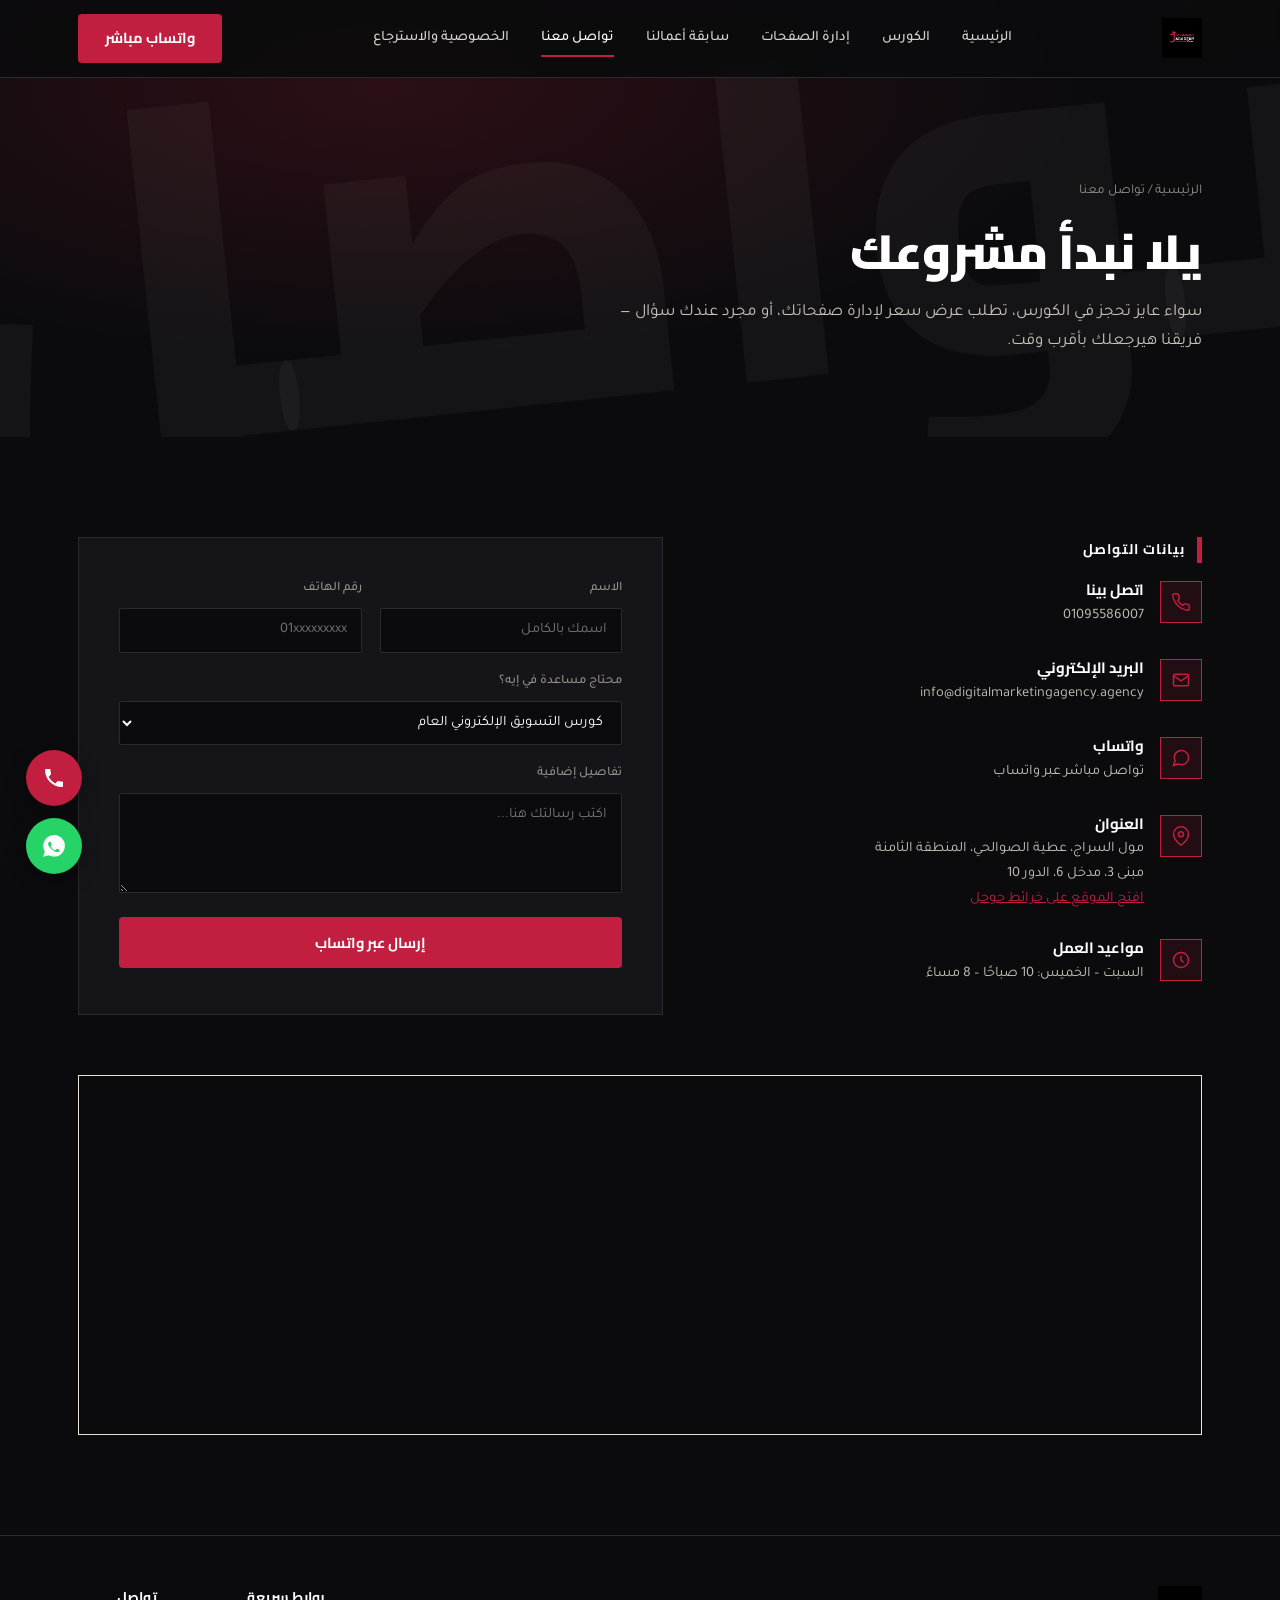
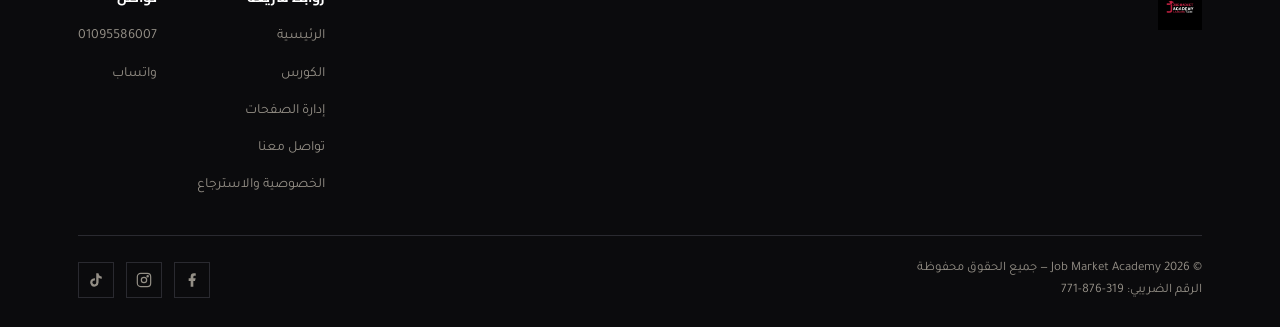
==== commit f4d55b11: "Add files via upload" ====
--- a/contact.html
+++ b/contact.html
@@ -1 +1 @@
-<!DOCTYPE html><html lang="ar" dir="rtl"><head><meta charset="UTF-8"><meta name="viewport" content="width=device-width, initial-scale=1.0"><title>تواصل معنا | Job Market Academy</title><meta name="description" content="تواصل مع Job Market Academy - وكالة تسويق إلكتروني وتصميم جرافيك. اتصل بينا أو ابعتلنا رسالة وهنرد عليك بأقرب وقت."><link rel="preconnect" href="https://fonts.googleapis.com"><link rel="preconnect" href="https://fonts.gstatic.com" crossorigin><link href="https://fonts.googleapis.com/css2?family=Cairo:wght@400;600;700;800;900&family=Tajawal:wght@300;400;500;700&display=swap" rel="stylesheet"><link rel="stylesheet" href="assets/style.css"><style> .contact-grid{display:grid; grid-template-columns:.9fr 1.1fr; gap:60px;} .contact-info-item{display:flex; gap:16px; margin-bottom:28px; align-items:flex-start;} .contact-info-item .ic{width:42px; height:42px; background:rgba(193,30,64,.12); border:1px solid var(--crimson); display:flex; align-items:center; justify-content:center; flex-shrink:0; color:var(--crimson);} .contact-info-item h4{font-size:15px; font-weight:700; margin-bottom:4px;} .contact-info-item p, .contact-info-item a{font-size:14.5px; color:var(--slate-dark);} .on-dark .contact-info-item p, .on-dark .contact-info-item a{color:#c7c3bb;} .contact-form{background:var(--ink-soft); border:1px solid var(--ink-line); padding:40px;} .form-row{display:grid; grid-template-columns:1fr 1fr; gap:18px; margin-bottom:18px;} .field{display:flex; flex-direction:column; gap:8px;} .field.full{grid-column:1/-1;} .field label{font-size:13px; color:var(--slate); font-weight:500;} .field input, .field textarea, .field select{ background:var(--ink); border:1px solid var(--ink-line); padding:13px 14px; color:var(--white); font-family:'Tajawal',sans-serif; font-size:14.5px; border-radius:2px; } .field input:focus, .field textarea:focus, .field select:focus{outline:none; border-color:var(--crimson);} .field textarea{resize:vertical; min-height:100px;} .map-wrap{margin-top:60px; border:1px solid var(--paper-dim); height:360px; overflow:hidden;} .map-wrap iframe{width:100%; height:100%; border:0; filter:grayscale(30%);} @media (max-width: 980px){ .contact-grid{grid-template-columns:1fr;} .form-row{grid-template-columns:1fr;} } </style></head><body><header><div class="nav-wrap"><div class="brand"><a href="./"><img src="assets/logo.jpg" alt="Job Market Academy"></a></div><nav class="links"><a href="./">الرئيسية</a><a href="course">الكورس</a><a href="management">إدارة الصفحات</a><a href="contact" class="active">تواصل معنا</a></nav><div class="nav-cta"><a href="https://wa.me/201119916229" target="_blank" class="btn btn-primary">واتساب مباشر</a><button class="burger" id="burgerBtn" aria-label="فتح القائمة"><span></span><span></span><span></span></button></div></div></header><div class="overlay" id="overlay"></div><div class="mobile-nav" id="mobileNav"><button class="mobile-nav-close" id="closeNav">✕</button><a href="./">الرئيسية</a><a href="course">الكورس</a><a href="management">إدارة الصفحات</a><a href="contact">تواصل معنا</a></div><section class="page-hero"><div class="watermark">تواصل</div><div class="container"><div class="breadcrumb"><a href="./">الرئيسية</a> / تواصل معنا</div><h1>يلا نبدأ مشروعك</h1><p class="lead">سواء عايز تحجز في الكورس، تطلب عرض سعر لإدارة صفحاتك، أو مجرد عندك سؤال — فريقنا هيرجعلك بأقرب وقت.</p></div></section><section class="on-dark"><div class="container"><div class="contact-grid"><div><div class="eyebrow"><span>بيانات التواصل</span></div><div class="contact-info-item reveal"><div class="ic"><svg width="20" height="20" viewBox="0 0 24 24" fill="none" stroke="currentColor" stroke-width="1.8"><path d="M22 16.9v3a2 2 0 01-2.2 2 19.8 19.8 0 01-8.6-3.1 19.5 19.5 0 01-6-6A19.8 19.8 0 012.1 4.2 2 2 0 014.1 2h3a2 2 0 012 1.7c.1 1 .3 2 .7 2.9a2 2 0 01-.4 2.1L8.1 10a16 16 0 006 6l1.3-1.3a2 2 0 012.1-.4c.9.4 1.9.6 2.9.7a2 2 0 011.6 2z"/></svg></div><div><h4>اتصل بينا</h4><a href="tel:+201095586007">01095586007</a></div></div><div class="contact-info-item reveal"><div class="ic"><svg width="20" height="20" viewBox="0 0 24 24" fill="none" stroke="currentColor" stroke-width="1.8"><rect x="3" y="5" width="18" height="14" rx="2"/><path d="M3 7l9 6 9-6"/></svg></div><div><h4>البريد الإلكتروني</h4><a href="mailto:info@digitalmarketingagency.agency" dir="ltr">info@digitalmarketingagency.agency</a></div></div><div class="contact-info-item reveal"><div class="ic"><svg width="20" height="20" viewBox="0 0 24 24" fill="none" stroke="currentColor" stroke-width="1.8"><path d="M21 11.5a8.38 8.38 0 01-.9 3.8 8.5 8.5 0 01-7.6 4.7 8.4 8.4 0 01-3.8-.9L3 21l1.9-5.7a8.4 8.4 0 01-.9-3.8 8.5 8.5 0 014.7-7.6 8.38 8.38 0 013.8-.9h.5a8.48 8.48 0 018 8v.5z"/></svg></div><div><h4>واتساب</h4><a href="https://wa.me/201119916229" target="_blank">تواصل مباشر عبر واتساب</a></div></div><div class="contact-info-item reveal"><div class="ic"><svg width="20" height="20" viewBox="0 0 24 24" fill="none" stroke="currentColor" stroke-width="1.8"><path d="M21 10c0 7-9 13-9 13s-9-6-9-13a9 9 0 0118 0z"/><circle cx="12" cy="10" r="3"/></svg></div><div><h4>العنوان</h4><p>مول السراج، عطية الصوالحي، المنطقة الثامنة<br>مبنى 3، مدخل 6، الدور 10<br><a href="https://maps.app.goo.gl/k6Vbbam7mibvbT9x6" target="_blank" style="color:var(--crimson); text-decoration:underline;">افتح الموقع على خرائط جوجل</a></p></div></div><div class="contact-info-item reveal"><div class="ic"><svg width="20" height="20" viewBox="0 0 24 24" fill="none" stroke="currentColor" stroke-width="1.8"><circle cx="12" cy="12" r="9"/><path d="M12 7v5l3 3"/></svg></div><div><h4>مواعيد العمل</h4><p>السبت – الخميس: 10 صباحًا – 8 مساءً</p></div></div></div><div class="contact-form"><div class="form-row"><div class="field"><label>الاسم</label><input type="text" placeholder="اسمك بالكامل"></div><div class="field"><label>رقم الهاتف</label><input type="text" placeholder="01xxxxxxxxx"></div></div><div class="field full" style="margin-bottom:18px;"><label>محتاج مساعدة في إيه؟</label><select><option>كورس التسويق الإلكتروني العام</option><option>كورس Medical Marketing</option><option>إدارة صفحات السوشيال ميديا</option><option>خدمة تانية</option></select></div><div class="field full" style="margin-bottom:24px;"><label>تفاصيل إضافية</label><textarea placeholder="اكتب رسالتك هنا..."></textarea></div><button type="button" class="btn btn-primary btn-block" onclick="window.open('https://wa.me/201119916229','_blank')">إرسال عبر واتساب</button></div></div><div class="map-wrap reveal"><iframe src="https://www.google.com/maps?q=30.050932,31.350309&z=17&output=embed" loading="lazy"></iframe></div></div></section><footer><div class="container"><div class="footer-top"><div class="footer-brand"><img src="assets/logo.jpg" alt="Job Market Academy"></div><div class="footer-links"><div class="footer-col"><h5>روابط سريعة</h5><ul><li><a href="./">الرئيسية</a></li><li><a href="course">الكورس</a></li><li><a href="management">إدارة الصفحات</a></li><li><a href="contact">تواصل معنا</a></li><li><a href="privacy">الخصوصية والاسترجاع</a></li></ul></div><div class="footer-col"><h5>تواصل</h5><ul><li><a href="tel:+201095586007">01095586007</a></li><li><a href="https://wa.me/201119916229" target="_blank">واتساب</a></li></ul></div></div></div><div class="footer-bottom"><p>© 2026 Job Market Academy — جميع الحقوق محفوظة<br>الرقم الضريبي: <span dir="ltr">771-876-319</span></p><div class="socials"><a href="https://www.facebook.com/JMA.Digital.Marketing.Academy?locale=ar_AR" target="_blank" aria-label="فيسبوك"><svg width="16" height="16" viewBox="0 0 24 24" fill="currentColor"><path d="M14 13.5h2.5l1-4H14v-2c0-1 .3-2 2-2h1.6V2.2C17.3 2.1 16 2 14.6 2 11.7 2 10 3.7 10 7v2.5H7v4h3V22h4v-8.5z"/></svg></a><a href="#" aria-label="انستجرام"><svg width="16" height="16" viewBox="0 0 24 24" fill="none" stroke="currentColor" stroke-width="1.8"><rect x="2" y="2" width="20" height="20" rx="5"/><circle cx="12" cy="12" r="4"/><circle cx="17.5" cy="6.5" r="1"/></svg></a><a href="https://www.tiktok.com/@jma.emarketing.academy?lang=en" target="_blank" aria-label="تيك توك"><svg width="16" height="16" viewBox="0 0 24 24" fill="currentColor"><path d="M19.59 6.69a4.83 4.83 0 01-3.77-4.25V2h-3.45v13.67a2.89 2.89 0 01-5.2 1.74 2.89 2.89 0 012.31-4.64 2.93 2.93 0 01.88.13V9.4a6.84 6.84 0 00-1-.05A6.33 6.33 0 005 20.1a6.34 6.34 0 0010.86-4.43v-7a8.16 8.16 0 004.77 1.52v-3.4a4.85 4.85 0 01-1.04-.1z"/></svg></a></div></div></div></footer><script src="assets/main.js"></script><div class="float-actions"><a href="tel:+201095586007" class="float-btn call-btn" aria-label="اتصال"><svg width="24" height="24" viewBox="0 0 24 24" fill="#fff"><path d="M6.62 10.79c1.44 2.83 3.76 5.14 6.59 6.59l2.2-2.2c.27-.27.67-.36 1.02-.24 1.12.37 2.33.57 3.57.57.55 0 1 .45 1 1V20c0 .55-.45 1-1 1-9.39 0-17-7.61-17-17 0-.55.45-1 1-1h3.5c.55 0 1 .45 1 1 0 1.25.2 2.45.57 3.57.11.35.03.74-.25 1.02l-2.2 2.2z"/></svg></a><a href="https://wa.me/201119916229" target="_blank" class="float-btn wa-btn" aria-label="واتساب"><svg width="26" height="26" viewBox="0 0 24 24" fill="#fff"><path d="M12.04 2a9.9 9.9 0 00-8.5 15L2 22l5.2-1.4a9.9 9.9 0 004.8 1.2h.02a10 10 0 000-20zm5.8 14.2c-.24.68-1.4 1.3-1.94 1.38-.5.08-1.13.11-1.82-.12a15 15 0 01-1.85-.68 12.4 12.4 0 01-4.5-3.98c-.5-.68-1.03-1.5-1.15-2.4-.1-.83.14-1.55.6-2.06a1 1 0 01.72-.34h.5c.16 0 .38-.03.58.44.24.55.8 1.9.87 2.05.08.14.13.32.02.5-.1.2-.16.3-.3.47-.15.16-.3.36-.44.48-.14.14-.3.3-.13.58.16.28.72 1.2 1.56 1.94 1.07.96 1.97 1.26 2.26 1.4.28.14.45.12.62-.07.16-.2.7-.8.88-1.08.18-.28.36-.23.6-.14.24.1 1.55.73 1.82.86.26.13.44.2.5.3.06.13.06.72-.18 1.4z"/></svg></a></div></body></html>+<!DOCTYPE html><html lang="ar" dir="rtl"><head><meta charset="UTF-8"><meta name="viewport" content="width=device-width, initial-scale=1.0"><title>تواصل معنا | Job Market Academy</title><meta name="description" content="تواصل مع Job Market Academy - وكالة تسويق إلكتروني وتصميم جرافيك. اتصل بينا أو ابعتلنا رسالة وهنرد عليك بأقرب وقت."><link rel="preconnect" href="https://fonts.googleapis.com"><link rel="preconnect" href="https://fonts.gstatic.com" crossorigin><link href="https://fonts.googleapis.com/css2?family=Cairo:wght@400;600;700;800;900&family=Tajawal:wght@300;400;500;700&display=swap" rel="stylesheet"><link rel="stylesheet" href="assets/style.css"><style> .contact-grid{display:grid; grid-template-columns:.9fr 1.1fr; gap:60px;} .contact-info-item{display:flex; gap:16px; margin-bottom:28px; align-items:flex-start;} .contact-info-item .ic{width:42px; height:42px; background:rgba(193,30,64,.12); border:1px solid var(--crimson); display:flex; align-items:center; justify-content:center; flex-shrink:0; color:var(--crimson);} .contact-info-item h4{font-size:15px; font-weight:700; margin-bottom:4px;} .contact-info-item p, .contact-info-item a{font-size:14.5px; color:var(--slate-dark);} .on-dark .contact-info-item p, .on-dark .contact-info-item a{color:#c7c3bb;} .contact-form{background:var(--ink-soft); border:1px solid var(--ink-line); padding:40px;} .form-row{display:grid; grid-template-columns:1fr 1fr; gap:18px; margin-bottom:18px;} .field{display:flex; flex-direction:column; gap:8px;} .field.full{grid-column:1/-1;} .field label{font-size:13px; color:var(--slate); font-weight:500;} .field input, .field textarea, .field select{ background:var(--ink); border:1px solid var(--ink-line); padding:13px 14px; color:var(--white); font-family:'Tajawal',sans-serif; font-size:14.5px; border-radius:2px; } .field input:focus, .field textarea:focus, .field select:focus{outline:none; border-color:var(--crimson);} .field textarea{resize:vertical; min-height:100px;} .map-wrap{margin-top:60px; border:1px solid var(--paper-dim); height:360px; overflow:hidden;} .map-wrap iframe{width:100%; height:100%; border:0; filter:grayscale(30%);} @media (max-width: 980px){ .contact-grid{grid-template-columns:1fr;} .form-row{grid-template-columns:1fr;} } </style></head><body><header><div class="nav-wrap"><div class="brand"><a href="./"><img src="assets/logo.jpg" alt="Job Market Academy"></a></div><nav class="links"><a href="./">الرئيسية</a><a href="course">الكورس</a><a href="management">إدارة الصفحات</a><a href="contact" class="active">تواصل معنا</a><a href="privacy">الخصوصية والاسترجاع</a></nav><div class="nav-cta"><a href="https://wa.me/201119916229" target="_blank" class="btn btn-primary">واتساب مباشر</a><button class="burger" id="burgerBtn" aria-label="فتح القائمة"><span></span><span></span><span></span></button></div></div></header><div class="overlay" id="overlay"></div><div class="mobile-nav" id="mobileNav"><button class="mobile-nav-close" id="closeNav">✕</button><a href="./">الرئيسية</a><a href="course">الكورس</a><a href="management">إدارة الصفحات</a><a href="contact">تواصل معنا</a><a href="privacy">الخصوصية والاسترجاع</a></div><section class="page-hero"><div class="watermark">تواصل</div><div class="container"><div class="breadcrumb"><a href="./">الرئيسية</a> / تواصل معنا</div><h1>يلا نبدأ مشروعك</h1><p class="lead">سواء عايز تحجز في الكورس، تطلب عرض سعر لإدارة صفحاتك، أو مجرد عندك سؤال — فريقنا هيرجعلك بأقرب وقت.</p></div></section><section class="on-dark"><div class="container"><div class="contact-grid"><div><div class="eyebrow"><span>بيانات التواصل</span></div><div class="contact-info-item reveal"><div class="ic"><svg width="20" height="20" viewBox="0 0 24 24" fill="none" stroke="currentColor" stroke-width="1.8"><path d="M22 16.9v3a2 2 0 01-2.2 2 19.8 19.8 0 01-8.6-3.1 19.5 19.5 0 01-6-6A19.8 19.8 0 012.1 4.2 2 2 0 014.1 2h3a2 2 0 012 1.7c.1 1 .3 2 .7 2.9a2 2 0 01-.4 2.1L8.1 10a16 16 0 006 6l1.3-1.3a2 2 0 012.1-.4c.9.4 1.9.6 2.9.7a2 2 0 011.6 2z"/></svg></div><div><h4>اتصل بينا</h4><a href="tel:+201095586007">01095586007</a></div></div><div class="contact-info-item reveal"><div class="ic"><svg width="20" height="20" viewBox="0 0 24 24" fill="none" stroke="currentColor" stroke-width="1.8"><rect x="3" y="5" width="18" height="14" rx="2"/><path d="M3 7l9 6 9-6"/></svg></div><div><h4>البريد الإلكتروني</h4><a href="mailto:info@digitalmarketingagency.agency" dir="ltr">info@digitalmarketingagency.agency</a></div></div><div class="contact-info-item reveal"><div class="ic"><svg width="20" height="20" viewBox="0 0 24 24" fill="none" stroke="currentColor" stroke-width="1.8"><path d="M21 11.5a8.38 8.38 0 01-.9 3.8 8.5 8.5 0 01-7.6 4.7 8.4 8.4 0 01-3.8-.9L3 21l1.9-5.7a8.4 8.4 0 01-.9-3.8 8.5 8.5 0 014.7-7.6 8.38 8.38 0 013.8-.9h.5a8.48 8.48 0 018 8v.5z"/></svg></div><div><h4>واتساب</h4><a href="https://wa.me/201119916229" target="_blank">تواصل مباشر عبر واتساب</a></div></div><div class="contact-info-item reveal"><div class="ic"><svg width="20" height="20" viewBox="0 0 24 24" fill="none" stroke="currentColor" stroke-width="1.8"><path d="M21 10c0 7-9 13-9 13s-9-6-9-13a9 9 0 0118 0z"/><circle cx="12" cy="10" r="3"/></svg></div><div><h4>العنوان</h4><p>مول السراج، عطية الصوالحي، المنطقة الثامنة<br>مبنى 3، مدخل 6، الدور 10<br><a href="https://maps.app.goo.gl/k6Vbbam7mibvbT9x6" target="_blank" style="color:var(--crimson); text-decoration:underline;">افتح الموقع على خرائط جوجل</a></p></div></div><div class="contact-info-item reveal"><div class="ic"><svg width="20" height="20" viewBox="0 0 24 24" fill="none" stroke="currentColor" stroke-width="1.8"><circle cx="12" cy="12" r="9"/><path d="M12 7v5l3 3"/></svg></div><div><h4>مواعيد العمل</h4><p>السبت – الخميس: 10 صباحًا – 8 مساءً</p></div></div></div><div class="contact-form"><div class="form-row"><div class="field"><label>الاسم</label><input type="text" placeholder="اسمك بالكامل"></div><div class="field"><label>رقم الهاتف</label><input type="text" placeholder="01xxxxxxxxx"></div></div><div class="field full" style="margin-bottom:18px;"><label>محتاج مساعدة في إيه؟</label><select><option>كورس التسويق الإلكتروني العام</option><option>كورس Medical Marketing</option><option>إدارة صفحات السوشيال ميديا</option><option>خدمة تانية</option></select></div><div class="field full" style="margin-bottom:24px;"><label>تفاصيل إضافية</label><textarea placeholder="اكتب رسالتك هنا..."></textarea></div><button type="button" class="btn btn-primary btn-block" onclick="window.open('https://wa.me/201119916229','_blank')">إرسال عبر واتساب</button></div></div><div class="map-wrap reveal"><iframe src="https://www.google.com/maps?q=30.050932,31.350309&z=17&output=embed" loading="lazy"></iframe></div></div></section><footer><div class="container"><div class="footer-top"><div class="footer-brand"><img src="assets/logo.jpg" alt="Job Market Academy"></div><div class="footer-links"><div class="footer-col"><h5>روابط سريعة</h5><ul><li><a href="./">الرئيسية</a></li><li><a href="course">الكورس</a></li><li><a href="management">إدارة الصفحات</a></li><li><a href="contact">تواصل معنا</a></li><li><a href="privacy">الخصوصية والاسترجاع</a></li></ul></div><div class="footer-col"><h5>تواصل</h5><ul><li><a href="tel:+201095586007">01095586007</a></li><li><a href="https://wa.me/201119916229" target="_blank">واتساب</a></li></ul></div></div></div><div class="footer-bottom"><p>© 2026 Job Market Academy — جميع الحقوق محفوظة<br>الرقم الضريبي: <span dir="ltr">771-876-319</span></p><div class="socials"><a href="https://www.facebook.com/JMA.Digital.Marketing.Academy?locale=ar_AR" target="_blank" aria-label="فيسبوك"><svg width="16" height="16" viewBox="0 0 24 24" fill="currentColor"><path d="M14 13.5h2.5l1-4H14v-2c0-1 .3-2 2-2h1.6V2.2C17.3 2.1 16 2 14.6 2 11.7 2 10 3.7 10 7v2.5H7v4h3V22h4v-8.5z"/></svg></a><a href="#" aria-label="انستجرام"><svg width="16" height="16" viewBox="0 0 24 24" fill="none" stroke="currentColor" stroke-width="1.8"><rect x="2" y="2" width="20" height="20" rx="5"/><circle cx="12" cy="12" r="4"/><circle cx="17.5" cy="6.5" r="1"/></svg></a><a href="https://www.tiktok.com/@jma.emarketing.academy?lang=en" target="_blank" aria-label="تيك توك"><svg width="16" height="16" viewBox="0 0 24 24" fill="currentColor"><path d="M19.59 6.69a4.83 4.83 0 01-3.77-4.25V2h-3.45v13.67a2.89 2.89 0 01-5.2 1.74 2.89 2.89 0 012.31-4.64 2.93 2.93 0 01.88.13V9.4a6.84 6.84 0 00-1-.05A6.33 6.33 0 005 20.1a6.34 6.34 0 0010.86-4.43v-7a8.16 8.16 0 004.77 1.52v-3.4a4.85 4.85 0 01-1.04-.1z"/></svg></a></div></div></div></footer><script src="assets/main.js"></script><div class="float-actions"><a href="tel:+201095586007" class="float-btn call-btn" aria-label="اتصال"><svg width="24" height="24" viewBox="0 0 24 24" fill="#fff"><path d="M6.62 10.79c1.44 2.83 3.76 5.14 6.59 6.59l2.2-2.2c.27-.27.67-.36 1.02-.24 1.12.37 2.33.57 3.57.57.55 0 1 .45 1 1V20c0 .55-.45 1-1 1-9.39 0-17-7.61-17-17 0-.55.45-1 1-1h3.5c.55 0 1 .45 1 1 0 1.25.2 2.45.57 3.57.11.35.03.74-.25 1.02l-2.2 2.2z"/></svg></a><a href="https://wa.me/201119916229" target="_blank" class="float-btn wa-btn" aria-label="واتساب"><svg width="26" height="26" viewBox="0 0 24 24" fill="#fff"><path d="M12.04 2a9.9 9.9 0 00-8.5 15L2 22l5.2-1.4a9.9 9.9 0 004.8 1.2h.02a10 10 0 000-20zm5.8 14.2c-.24.68-1.4 1.3-1.94 1.38-.5.08-1.13.11-1.82-.12a15 15 0 01-1.85-.68 12.4 12.4 0 01-4.5-3.98c-.5-.68-1.03-1.5-1.15-2.4-.1-.83.14-1.55.6-2.06a1 1 0 01.72-.34h.5c.16 0 .38-.03.58.44.24.55.8 1.9.87 2.05.08.14.13.32.02.5-.1.2-.16.3-.3.47-.15.16-.3.36-.44.48-.14.14-.3.3-.13.58.16.28.72 1.2 1.56 1.94 1.07.96 1.97 1.26 2.26 1.4.28.14.45.12.62-.07.16-.2.7-.8.88-1.08.18-.28.36-.23.6-.14.24.1 1.55.73 1.82.86.26.13.44.2.5.3.06.13.06.72-.18 1.4z"/></svg></a></div></body></html>
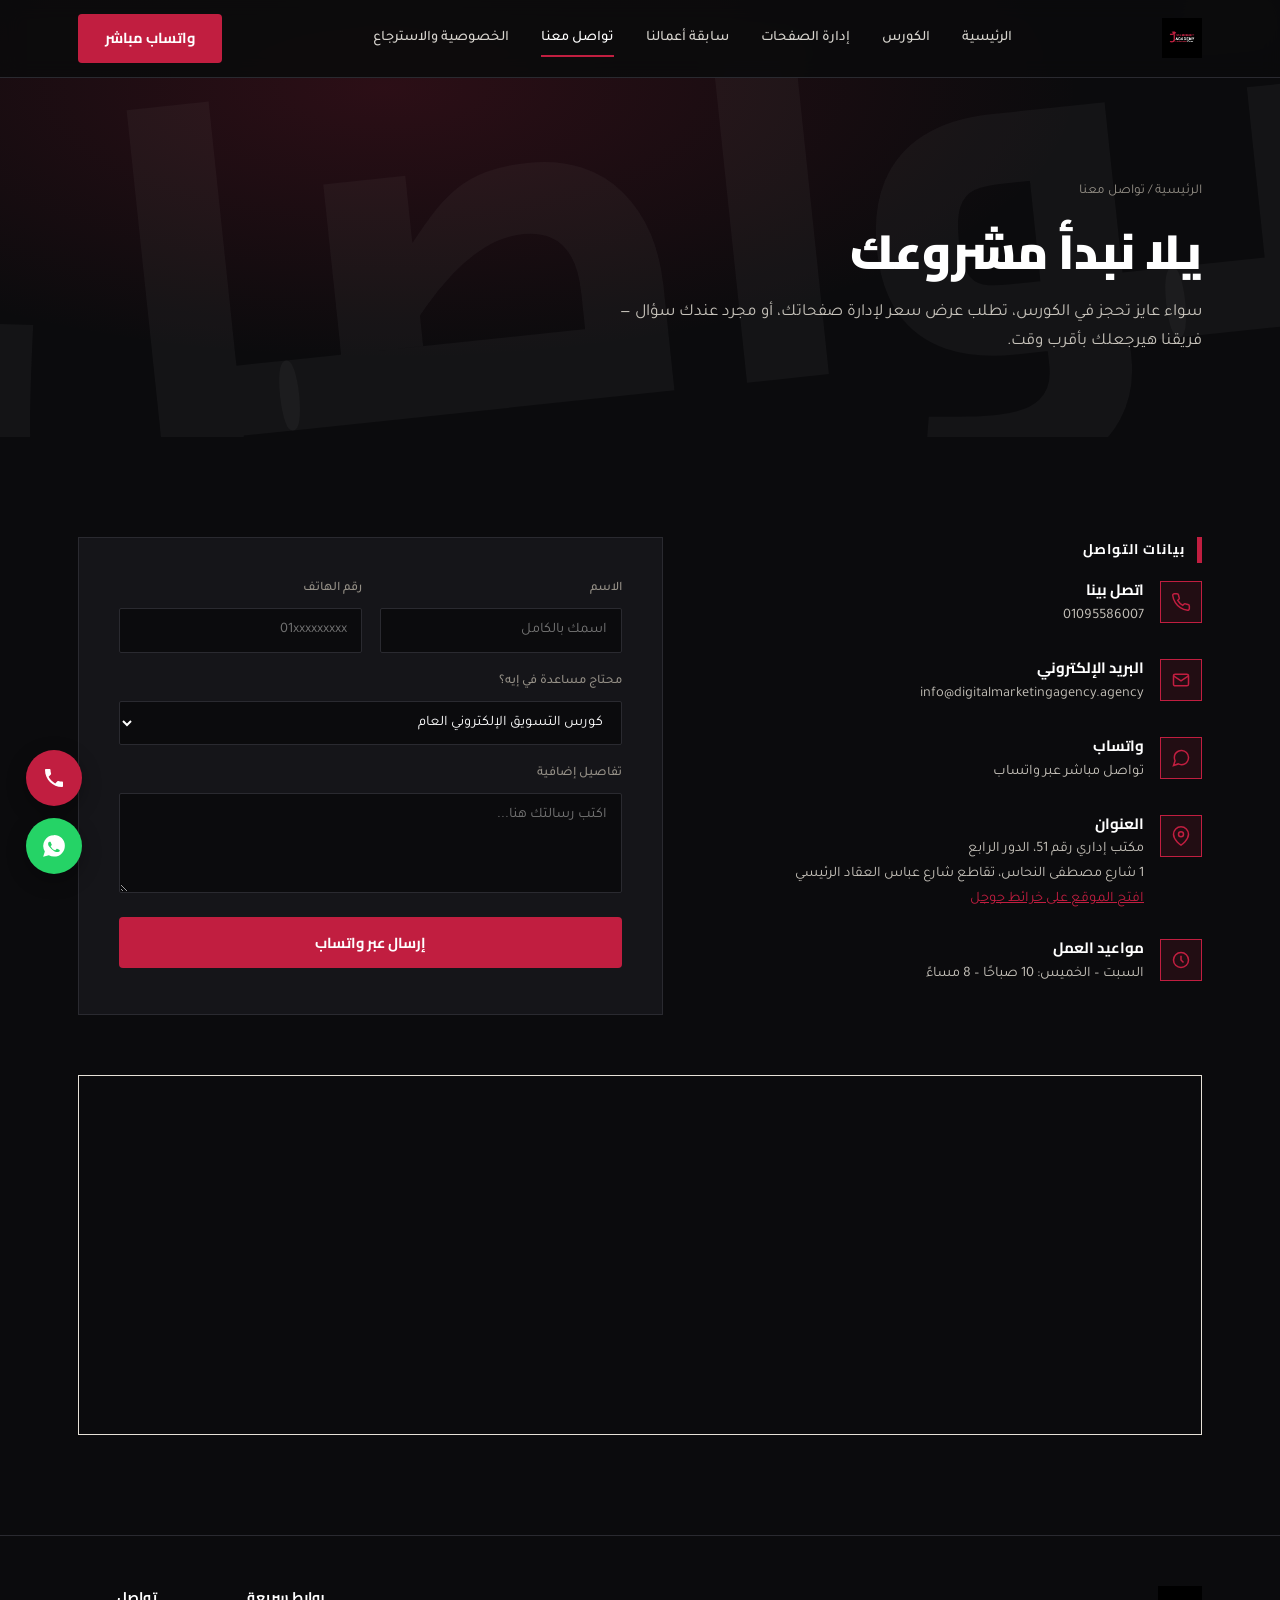
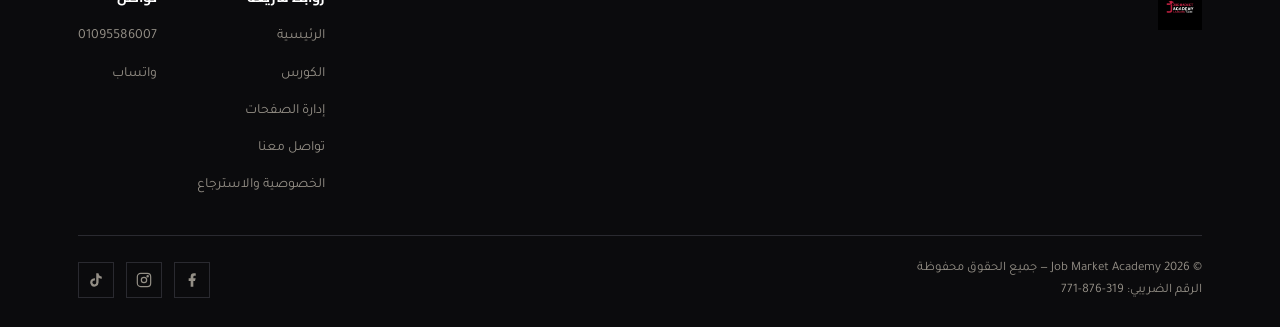
==== commit 197d3732: "Add files via upload" ====
--- a/contact.html
+++ b/contact.html
@@ -1 +1 @@
-<!DOCTYPE html><html lang="ar" dir="rtl"><head><meta charset="UTF-8"><meta name="viewport" content="width=device-width, initial-scale=1.0"><title>تواصل معنا | Job Market Academy</title><meta name="description" content="تواصل مع Job Market Academy - وكالة تسويق إلكتروني وتصميم جرافيك. اتصل بينا أو ابعتلنا رسالة وهنرد عليك بأقرب وقت."><link rel="preconnect" href="https://fonts.googleapis.com"><link rel="preconnect" href="https://fonts.gstatic.com" crossorigin><link href="https://fonts.googleapis.com/css2?family=Cairo:wght@400;600;700;800;900&family=Tajawal:wght@300;400;500;700&display=swap" rel="stylesheet"><link rel="stylesheet" href="assets/style.css"><style> .contact-grid{display:grid; grid-template-columns:.9fr 1.1fr; gap:60px;} .contact-info-item{display:flex; gap:16px; margin-bottom:28px; align-items:flex-start;} .contact-info-item .ic{width:42px; height:42px; background:rgba(193,30,64,.12); border:1px solid var(--crimson); display:flex; align-items:center; justify-content:center; flex-shrink:0; color:var(--crimson);} .contact-info-item h4{font-size:15px; font-weight:700; margin-bottom:4px;} .contact-info-item p, .contact-info-item a{font-size:14.5px; color:var(--slate-dark);} .on-dark .contact-info-item p, .on-dark .contact-info-item a{color:#c7c3bb;} .contact-form{background:var(--ink-soft); border:1px solid var(--ink-line); padding:40px;} .form-row{display:grid; grid-template-columns:1fr 1fr; gap:18px; margin-bottom:18px;} .field{display:flex; flex-direction:column; gap:8px;} .field.full{grid-column:1/-1;} .field label{font-size:13px; color:var(--slate); font-weight:500;} .field input, .field textarea, .field select{ background:var(--ink); border:1px solid var(--ink-line); padding:13px 14px; color:var(--white); font-family:'Tajawal',sans-serif; font-size:14.5px; border-radius:2px; } .field input:focus, .field textarea:focus, .field select:focus{outline:none; border-color:var(--crimson);} .field textarea{resize:vertical; min-height:100px;} .map-wrap{margin-top:60px; border:1px solid var(--paper-dim); height:360px; overflow:hidden;} .map-wrap iframe{width:100%; height:100%; border:0; filter:grayscale(30%);} @media (max-width: 980px){ .contact-grid{grid-template-columns:1fr;} .form-row{grid-template-columns:1fr;} } </style></head><body><header><div class="nav-wrap"><div class="brand"><a href="./"><img src="assets/logo.jpg" alt="Job Market Academy"></a></div><nav class="links"><a href="./">الرئيسية</a><a href="course">الكورس</a><a href="management">إدارة الصفحات</a><a href="contact" class="active">تواصل معنا</a><a href="privacy">الخصوصية والاسترجاع</a></nav><div class="nav-cta"><a href="https://wa.me/201119916229" target="_blank" class="btn btn-primary">واتساب مباشر</a><button class="burger" id="burgerBtn" aria-label="فتح القائمة"><span></span><span></span><span></span></button></div></div></header><div class="overlay" id="overlay"></div><div class="mobile-nav" id="mobileNav"><button class="mobile-nav-close" id="closeNav">✕</button><a href="./">الرئيسية</a><a href="course">الكورس</a><a href="management">إدارة الصفحات</a><a href="contact">تواصل معنا</a><a href="privacy">الخصوصية والاسترجاع</a></div><section class="page-hero"><div class="watermark">تواصل</div><div class="container"><div class="breadcrumb"><a href="./">الرئيسية</a> / تواصل معنا</div><h1>يلا نبدأ مشروعك</h1><p class="lead">سواء عايز تحجز في الكورس، تطلب عرض سعر لإدارة صفحاتك، أو مجرد عندك سؤال — فريقنا هيرجعلك بأقرب وقت.</p></div></section><section class="on-dark"><div class="container"><div class="contact-grid"><div><div class="eyebrow"><span>بيانات التواصل</span></div><div class="contact-info-item reveal"><div class="ic"><svg width="20" height="20" viewBox="0 0 24 24" fill="none" stroke="currentColor" stroke-width="1.8"><path d="M22 16.9v3a2 2 0 01-2.2 2 19.8 19.8 0 01-8.6-3.1 19.5 19.5 0 01-6-6A19.8 19.8 0 012.1 4.2 2 2 0 014.1 2h3a2 2 0 012 1.7c.1 1 .3 2 .7 2.9a2 2 0 01-.4 2.1L8.1 10a16 16 0 006 6l1.3-1.3a2 2 0 012.1-.4c.9.4 1.9.6 2.9.7a2 2 0 011.6 2z"/></svg></div><div><h4>اتصل بينا</h4><a href="tel:+201095586007">01095586007</a></div></div><div class="contact-info-item reveal"><div class="ic"><svg width="20" height="20" viewBox="0 0 24 24" fill="none" stroke="currentColor" stroke-width="1.8"><rect x="3" y="5" width="18" height="14" rx="2"/><path d="M3 7l9 6 9-6"/></svg></div><div><h4>البريد الإلكتروني</h4><a href="mailto:info@digitalmarketingagency.agency" dir="ltr">info@digitalmarketingagency.agency</a></div></div><div class="contact-info-item reveal"><div class="ic"><svg width="20" height="20" viewBox="0 0 24 24" fill="none" stroke="currentColor" stroke-width="1.8"><path d="M21 11.5a8.38 8.38 0 01-.9 3.8 8.5 8.5 0 01-7.6 4.7 8.4 8.4 0 01-3.8-.9L3 21l1.9-5.7a8.4 8.4 0 01-.9-3.8 8.5 8.5 0 014.7-7.6 8.38 8.38 0 013.8-.9h.5a8.48 8.48 0 018 8v.5z"/></svg></div><div><h4>واتساب</h4><a href="https://wa.me/201119916229" target="_blank">تواصل مباشر عبر واتساب</a></div></div><div class="contact-info-item reveal"><div class="ic"><svg width="20" height="20" viewBox="0 0 24 24" fill="none" stroke="currentColor" stroke-width="1.8"><path d="M21 10c0 7-9 13-9 13s-9-6-9-13a9 9 0 0118 0z"/><circle cx="12" cy="10" r="3"/></svg></div><div><h4>العنوان</h4><p>مول السراج، عطية الصوالحي، المنطقة الثامنة<br>مبنى 3، مدخل 6، الدور 10<br><a href="https://maps.app.goo.gl/k6Vbbam7mibvbT9x6" target="_blank" style="color:var(--crimson); text-decoration:underline;">افتح الموقع على خرائط جوجل</a></p></div></div><div class="contact-info-item reveal"><div class="ic"><svg width="20" height="20" viewBox="0 0 24 24" fill="none" stroke="currentColor" stroke-width="1.8"><circle cx="12" cy="12" r="9"/><path d="M12 7v5l3 3"/></svg></div><div><h4>مواعيد العمل</h4><p>السبت – الخميس: 10 صباحًا – 8 مساءً</p></div></div></div><div class="contact-form"><div class="form-row"><div class="field"><label>الاسم</label><input type="text" placeholder="اسمك بالكامل"></div><div class="field"><label>رقم الهاتف</label><input type="text" placeholder="01xxxxxxxxx"></div></div><div class="field full" style="margin-bottom:18px;"><label>محتاج مساعدة في إيه؟</label><select><option>كورس التسويق الإلكتروني العام</option><option>كورس Medical Marketing</option><option>إدارة صفحات السوشيال ميديا</option><option>خدمة تانية</option></select></div><div class="field full" style="margin-bottom:24px;"><label>تفاصيل إضافية</label><textarea placeholder="اكتب رسالتك هنا..."></textarea></div><button type="button" class="btn btn-primary btn-block" onclick="window.open('https://wa.me/201119916229','_blank')">إرسال عبر واتساب</button></div></div><div class="map-wrap reveal"><iframe src="https://www.google.com/maps?q=30.050932,31.350309&z=17&output=embed" loading="lazy"></iframe></div></div></section><footer><div class="container"><div class="footer-top"><div class="footer-brand"><img src="assets/logo.jpg" alt="Job Market Academy"></div><div class="footer-links"><div class="footer-col"><h5>روابط سريعة</h5><ul><li><a href="./">الرئيسية</a></li><li><a href="course">الكورس</a></li><li><a href="management">إدارة الصفحات</a></li><li><a href="contact">تواصل معنا</a></li><li><a href="privacy">الخصوصية والاسترجاع</a></li></ul></div><div class="footer-col"><h5>تواصل</h5><ul><li><a href="tel:+201095586007">01095586007</a></li><li><a href="https://wa.me/201119916229" target="_blank">واتساب</a></li></ul></div></div></div><div class="footer-bottom"><p>© 2026 Job Market Academy — جميع الحقوق محفوظة<br>الرقم الضريبي: <span dir="ltr">771-876-319</span></p><div class="socials"><a href="https://www.facebook.com/JMA.Digital.Marketing.Academy?locale=ar_AR" target="_blank" aria-label="فيسبوك"><svg width="16" height="16" viewBox="0 0 24 24" fill="currentColor"><path d="M14 13.5h2.5l1-4H14v-2c0-1 .3-2 2-2h1.6V2.2C17.3 2.1 16 2 14.6 2 11.7 2 10 3.7 10 7v2.5H7v4h3V22h4v-8.5z"/></svg></a><a href="#" aria-label="انستجرام"><svg width="16" height="16" viewBox="0 0 24 24" fill="none" stroke="currentColor" stroke-width="1.8"><rect x="2" y="2" width="20" height="20" rx="5"/><circle cx="12" cy="12" r="4"/><circle cx="17.5" cy="6.5" r="1"/></svg></a><a href="https://www.tiktok.com/@jma.emarketing.academy?lang=en" target="_blank" aria-label="تيك توك"><svg width="16" height="16" viewBox="0 0 24 24" fill="currentColor"><path d="M19.59 6.69a4.83 4.83 0 01-3.77-4.25V2h-3.45v13.67a2.89 2.89 0 01-5.2 1.74 2.89 2.89 0 012.31-4.64 2.93 2.93 0 01.88.13V9.4a6.84 6.84 0 00-1-.05A6.33 6.33 0 005 20.1a6.34 6.34 0 0010.86-4.43v-7a8.16 8.16 0 004.77 1.52v-3.4a4.85 4.85 0 01-1.04-.1z"/></svg></a></div></div></div></footer><script src="assets/main.js"></script><div class="float-actions"><a href="tel:+201095586007" class="float-btn call-btn" aria-label="اتصال"><svg width="24" height="24" viewBox="0 0 24 24" fill="#fff"><path d="M6.62 10.79c1.44 2.83 3.76 5.14 6.59 6.59l2.2-2.2c.27-.27.67-.36 1.02-.24 1.12.37 2.33.57 3.57.57.55 0 1 .45 1 1V20c0 .55-.45 1-1 1-9.39 0-17-7.61-17-17 0-.55.45-1 1-1h3.5c.55 0 1 .45 1 1 0 1.25.2 2.45.57 3.57.11.35.03.74-.25 1.02l-2.2 2.2z"/></svg></a><a href="https://wa.me/201119916229" target="_blank" class="float-btn wa-btn" aria-label="واتساب"><svg width="26" height="26" viewBox="0 0 24 24" fill="#fff"><path d="M12.04 2a9.9 9.9 0 00-8.5 15L2 22l5.2-1.4a9.9 9.9 0 004.8 1.2h.02a10 10 0 000-20zm5.8 14.2c-.24.68-1.4 1.3-1.94 1.38-.5.08-1.13.11-1.82-.12a15 15 0 01-1.85-.68 12.4 12.4 0 01-4.5-3.98c-.5-.68-1.03-1.5-1.15-2.4-.1-.83.14-1.55.6-2.06a1 1 0 01.72-.34h.5c.16 0 .38-.03.58.44.24.55.8 1.9.87 2.05.08.14.13.32.02.5-.1.2-.16.3-.3.47-.15.16-.3.36-.44.48-.14.14-.3.3-.13.58.16.28.72 1.2 1.56 1.94 1.07.96 1.97 1.26 2.26 1.4.28.14.45.12.62-.07.16-.2.7-.8.88-1.08.18-.28.36-.23.6-.14.24.1 1.55.73 1.82.86.26.13.44.2.5.3.06.13.06.72-.18 1.4z"/></svg></a></div></body></html>+<!DOCTYPE html><html lang="ar" dir="rtl"><head><meta charset="UTF-8"><meta name="viewport" content="width=device-width, initial-scale=1.0"><title>تواصل معنا | Job Market Academy</title><meta name="description" content="تواصل مع Job Market Academy - وكالة تسويق إلكتروني وتصميم جرافيك. اتصل بينا أو ابعتلنا رسالة وهنرد عليك بأقرب وقت."><link rel="preconnect" href="https://fonts.googleapis.com"><link rel="preconnect" href="https://fonts.gstatic.com" crossorigin><link href="https://fonts.googleapis.com/css2?family=Cairo:wght@400;600;700;800;900&family=Tajawal:wght@300;400;500;700&display=swap" rel="stylesheet"><link rel="stylesheet" href="assets/style.css"><style> .contact-grid{display:grid; grid-template-columns:.9fr 1.1fr; gap:60px;} .contact-info-item{display:flex; gap:16px; margin-bottom:28px; align-items:flex-start;} .contact-info-item .ic{width:42px; height:42px; background:rgba(193,30,64,.12); border:1px solid var(--crimson); display:flex; align-items:center; justify-content:center; flex-shrink:0; color:var(--crimson);} .contact-info-item h4{font-size:15px; font-weight:700; margin-bottom:4px;} .contact-info-item p, .contact-info-item a{font-size:14.5px; color:var(--slate-dark);} .on-dark .contact-info-item p, .on-dark .contact-info-item a{color:#c7c3bb;} .contact-form{background:var(--ink-soft); border:1px solid var(--ink-line); padding:40px;} .form-row{display:grid; grid-template-columns:1fr 1fr; gap:18px; margin-bottom:18px;} .field{display:flex; flex-direction:column; gap:8px;} .field.full{grid-column:1/-1;} .field label{font-size:13px; color:var(--slate); font-weight:500;} .field input, .field textarea, .field select{ background:var(--ink); border:1px solid var(--ink-line); padding:13px 14px; color:var(--white); font-family:'Tajawal',sans-serif; font-size:14.5px; border-radius:2px; } .field input:focus, .field textarea:focus, .field select:focus{outline:none; border-color:var(--crimson);} .field textarea{resize:vertical; min-height:100px;} .map-wrap{margin-top:60px; border:1px solid var(--paper-dim); height:360px; overflow:hidden;} .map-wrap iframe{width:100%; height:100%; border:0; filter:grayscale(30%);} @media (max-width: 980px){ .contact-grid{grid-template-columns:1fr;} .form-row{grid-template-columns:1fr;} } </style></head><body><header><div class="nav-wrap"><div class="brand"><a href="./"><img src="assets/logo.jpg" alt="Job Market Academy"></a></div><nav class="links"><a href="./">الرئيسية</a><a href="course">الكورس</a><a href="management">إدارة الصفحات</a><a href="contact" class="active">تواصل معنا</a><a href="privacy">الخصوصية والاسترجاع</a></nav><div class="nav-cta"><a href="https://wa.me/201119916229" target="_blank" class="btn btn-primary">واتساب مباشر</a><button class="burger" id="burgerBtn" aria-label="فتح القائمة"><span></span><span></span><span></span></button></div></div></header><div class="overlay" id="overlay"></div><div class="mobile-nav" id="mobileNav"><button class="mobile-nav-close" id="closeNav">✕</button><a href="./">الرئيسية</a><a href="course">الكورس</a><a href="management">إدارة الصفحات</a><a href="contact">تواصل معنا</a><a href="privacy">الخصوصية والاسترجاع</a></div><section class="page-hero"><div class="watermark">تواصل</div><div class="container"><div class="breadcrumb"><a href="./">الرئيسية</a> / تواصل معنا</div><h1>يلا نبدأ مشروعك</h1><p class="lead">سواء عايز تحجز في الكورس، تطلب عرض سعر لإدارة صفحاتك، أو مجرد عندك سؤال — فريقنا هيرجعلك بأقرب وقت.</p></div></section><section class="on-dark"><div class="container"><div class="contact-grid"><div><div class="eyebrow"><span>بيانات التواصل</span></div><div class="contact-info-item reveal"><div class="ic"><svg width="20" height="20" viewBox="0 0 24 24" fill="none" stroke="currentColor" stroke-width="1.8"><path d="M22 16.9v3a2 2 0 01-2.2 2 19.8 19.8 0 01-8.6-3.1 19.5 19.5 0 01-6-6A19.8 19.8 0 012.1 4.2 2 2 0 014.1 2h3a2 2 0 012 1.7c.1 1 .3 2 .7 2.9a2 2 0 01-.4 2.1L8.1 10a16 16 0 006 6l1.3-1.3a2 2 0 012.1-.4c.9.4 1.9.6 2.9.7a2 2 0 011.6 2z"/></svg></div><div><h4>اتصل بينا</h4><a href="tel:+201095586007">01095586007</a></div></div><div class="contact-info-item reveal"><div class="ic"><svg width="20" height="20" viewBox="0 0 24 24" fill="none" stroke="currentColor" stroke-width="1.8"><rect x="3" y="5" width="18" height="14" rx="2"/><path d="M3 7l9 6 9-6"/></svg></div><div><h4>البريد الإلكتروني</h4><a href="mailto:info@digitalmarketingagency.agency" dir="ltr">info@digitalmarketingagency.agency</a></div></div><div class="contact-info-item reveal"><div class="ic"><svg width="20" height="20" viewBox="0 0 24 24" fill="none" stroke="currentColor" stroke-width="1.8"><path d="M21 11.5a8.38 8.38 0 01-.9 3.8 8.5 8.5 0 01-7.6 4.7 8.4 8.4 0 01-3.8-.9L3 21l1.9-5.7a8.4 8.4 0 01-.9-3.8 8.5 8.5 0 014.7-7.6 8.38 8.38 0 013.8-.9h.5a8.48 8.48 0 018 8v.5z"/></svg></div><div><h4>واتساب</h4><a href="https://wa.me/201119916229" target="_blank">تواصل مباشر عبر واتساب</a></div></div><div class="contact-info-item reveal"><div class="ic"><svg width="20" height="20" viewBox="0 0 24 24" fill="none" stroke="currentColor" stroke-width="1.8"><path d="M21 10c0 7-9 13-9 13s-9-6-9-13a9 9 0 0118 0z"/><circle cx="12" cy="10" r="3"/></svg></div><div><h4>العنوان</h4><p>مكتب إداري رقم 51، الدور الرابع<br>1 شارع مصطفى النحاس، تقاطع شارع عباس العقاد الرئيسي<br><a href="https://maps.app.goo.gl/k6Vbbam7mibvbT9x6" target="_blank" style="color:var(--crimson); text-decoration:underline;">افتح الموقع على خرائط جوجل</a></p></div></div><div class="contact-info-item reveal"><div class="ic"><svg width="20" height="20" viewBox="0 0 24 24" fill="none" stroke="currentColor" stroke-width="1.8"><circle cx="12" cy="12" r="9"/><path d="M12 7v5l3 3"/></svg></div><div><h4>مواعيد العمل</h4><p>السبت – الخميس: 10 صباحًا – 8 مساءً</p></div></div></div><div class="contact-form"><div class="form-row"><div class="field"><label>الاسم</label><input type="text" placeholder="اسمك بالكامل"></div><div class="field"><label>رقم الهاتف</label><input type="text" placeholder="01xxxxxxxxx"></div></div><div class="field full" style="margin-bottom:18px;"><label>محتاج مساعدة في إيه؟</label><select><option>كورس التسويق الإلكتروني العام</option><option>كورس Medical Marketing</option><option>إدارة صفحات السوشيال ميديا</option><option>خدمة تانية</option></select></div><div class="field full" style="margin-bottom:24px;"><label>تفاصيل إضافية</label><textarea placeholder="اكتب رسالتك هنا..."></textarea></div><button type="button" class="btn btn-primary btn-block" onclick="window.open('https://wa.me/201119916229','_blank')">إرسال عبر واتساب</button></div></div><div class="map-wrap reveal"><iframe src="https://www.google.com/maps?q=30.050932,31.350309&z=17&output=embed" loading="lazy"></iframe></div></div></section><footer><div class="container"><div class="footer-top"><div class="footer-brand"><img src="assets/logo.jpg" alt="Job Market Academy"></div><div class="footer-links"><div class="footer-col"><h5>روابط سريعة</h5><ul><li><a href="./">الرئيسية</a></li><li><a href="course">الكورس</a></li><li><a href="management">إدارة الصفحات</a></li><li><a href="contact">تواصل معنا</a></li><li><a href="privacy">الخصوصية والاسترجاع</a></li></ul></div><div class="footer-col"><h5>تواصل</h5><ul><li><a href="tel:+201095586007">01095586007</a></li><li><a href="https://wa.me/201119916229" target="_blank">واتساب</a></li></ul></div></div></div><div class="footer-bottom"><p>© 2026 Job Market Academy — جميع الحقوق محفوظة<br>الرقم الضريبي: <span dir="ltr">771-876-319</span></p><div class="socials"><a href="https://www.facebook.com/JMA.Digital.Marketing.Academy?locale=ar_AR" target="_blank" aria-label="فيسبوك"><svg width="16" height="16" viewBox="0 0 24 24" fill="currentColor"><path d="M14 13.5h2.5l1-4H14v-2c0-1 .3-2 2-2h1.6V2.2C17.3 2.1 16 2 14.6 2 11.7 2 10 3.7 10 7v2.5H7v4h3V22h4v-8.5z"/></svg></a><a href="#" aria-label="انستجرام"><svg width="16" height="16" viewBox="0 0 24 24" fill="none" stroke="currentColor" stroke-width="1.8"><rect x="2" y="2" width="20" height="20" rx="5"/><circle cx="12" cy="12" r="4"/><circle cx="17.5" cy="6.5" r="1"/></svg></a><a href="https://www.tiktok.com/@jma.emarketing.academy?lang=en" target="_blank" aria-label="تيك توك"><svg width="16" height="16" viewBox="0 0 24 24" fill="currentColor"><path d="M19.59 6.69a4.83 4.83 0 01-3.77-4.25V2h-3.45v13.67a2.89 2.89 0 01-5.2 1.74 2.89 2.89 0 012.31-4.64 2.93 2.93 0 01.88.13V9.4a6.84 6.84 0 00-1-.05A6.33 6.33 0 005 20.1a6.34 6.34 0 0010.86-4.43v-7a8.16 8.16 0 004.77 1.52v-3.4a4.85 4.85 0 01-1.04-.1z"/></svg></a></div></div></div></footer><script src="assets/main.js"></script><div class="float-actions"><a href="tel:+201095586007" class="float-btn call-btn" aria-label="اتصال"><svg width="24" height="24" viewBox="0 0 24 24" fill="#fff"><path d="M6.62 10.79c1.44 2.83 3.76 5.14 6.59 6.59l2.2-2.2c.27-.27.67-.36 1.02-.24 1.12.37 2.33.57 3.57.57.55 0 1 .45 1 1V20c0 .55-.45 1-1 1-9.39 0-17-7.61-17-17 0-.55.45-1 1-1h3.5c.55 0 1 .45 1 1 0 1.25.2 2.45.57 3.57.11.35.03.74-.25 1.02l-2.2 2.2z"/></svg></a><a href="https://wa.me/201119916229" target="_blank" class="float-btn wa-btn" aria-label="واتساب"><svg width="26" height="26" viewBox="0 0 24 24" fill="#fff"><path d="M12.04 2a9.9 9.9 0 00-8.5 15L2 22l5.2-1.4a9.9 9.9 0 004.8 1.2h.02a10 10 0 000-20zm5.8 14.2c-.24.68-1.4 1.3-1.94 1.38-.5.08-1.13.11-1.82-.12a15 15 0 01-1.85-.68 12.4 12.4 0 01-4.5-3.98c-.5-.68-1.03-1.5-1.15-2.4-.1-.83.14-1.55.6-2.06a1 1 0 01.72-.34h.5c.16 0 .38-.03.58.44.24.55.8 1.9.87 2.05.08.14.13.32.02.5-.1.2-.16.3-.3.47-.15.16-.3.36-.44.48-.14.14-.3.3-.13.58.16.28.72 1.2 1.56 1.94 1.07.96 1.97 1.26 2.26 1.4.28.14.45.12.62-.07.16-.2.7-.8.88-1.08.18-.28.36-.23.6-.14.24.1 1.55.73 1.82.86.26.13.44.2.5.3.06.13.06.72-.18 1.4z"/></svg></a></div></body></html>
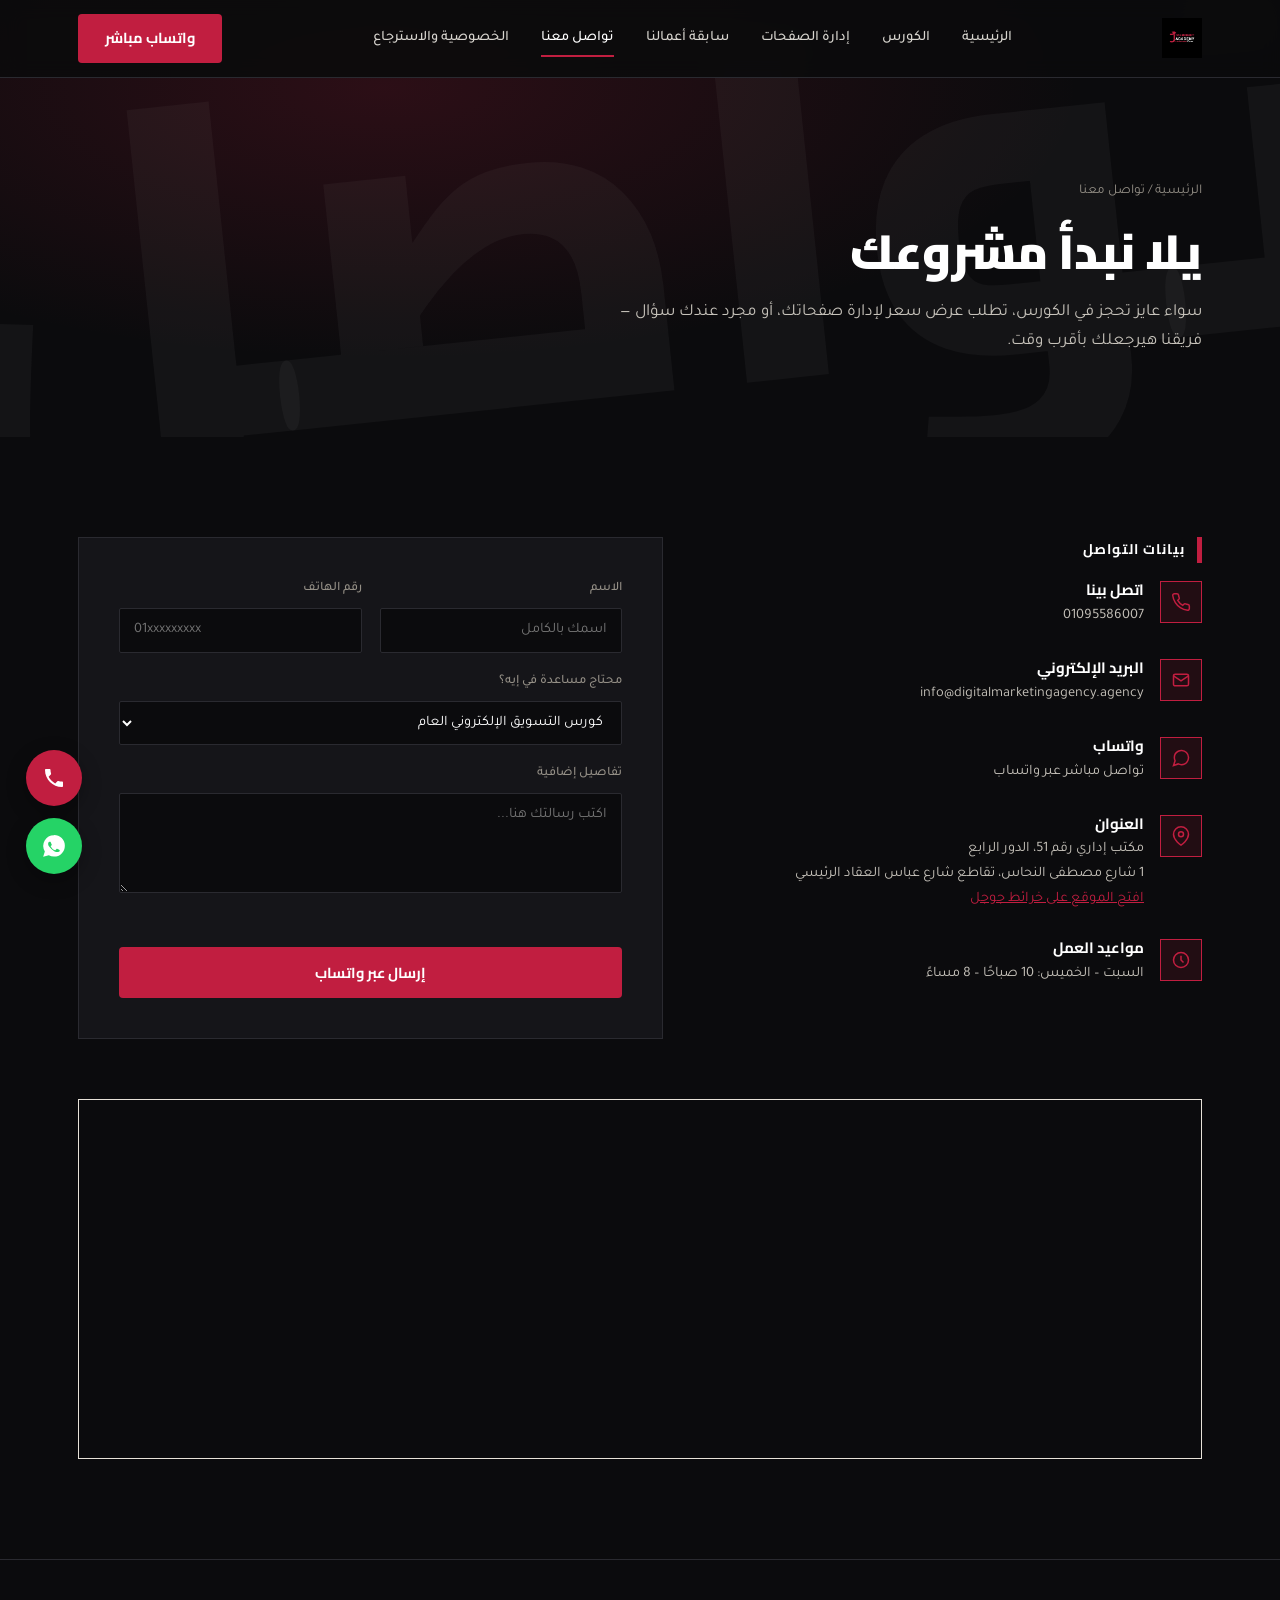
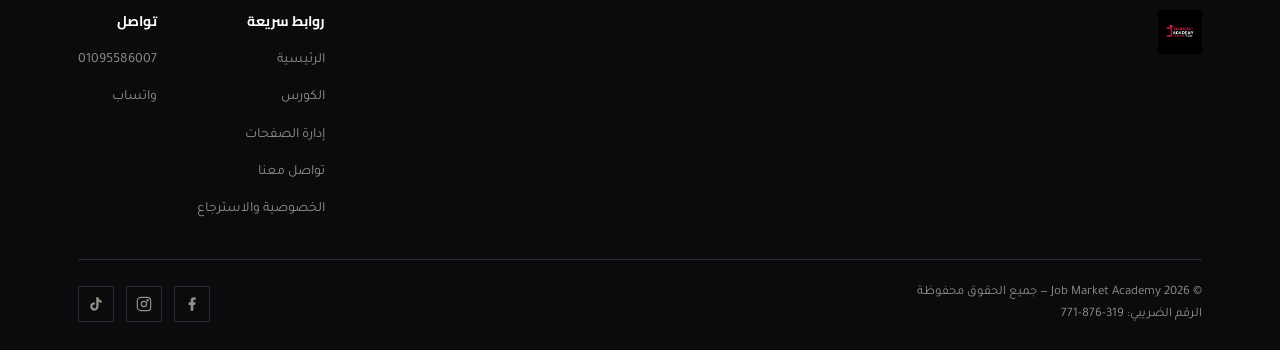
==== commit dd96d94c: "Contact form sends details to WhatsApp; push lead/click events to GTM dataLayer Co-Authored-By: Clau" ====
--- a/contact.html
+++ b/contact.html
@@ -1 +1,23 @@
-<!DOCTYPE html><html lang="ar" dir="rtl"><head><meta charset="UTF-8"><meta name="viewport" content="width=device-width, initial-scale=1.0"><title>تواصل معنا | Job Market Academy</title><meta name="description" content="تواصل مع Job Market Academy - وكالة تسويق إلكتروني وتصميم جرافيك. اتصل بينا أو ابعتلنا رسالة وهنرد عليك بأقرب وقت."><link rel="preconnect" href="https://fonts.googleapis.com"><link rel="preconnect" href="https://fonts.gstatic.com" crossorigin><link href="https://fonts.googleapis.com/css2?family=Cairo:wght@400;600;700;800;900&family=Tajawal:wght@300;400;500;700&display=swap" rel="stylesheet"><link rel="stylesheet" href="assets/style.css"><style> .contact-grid{display:grid; grid-template-columns:.9fr 1.1fr; gap:60px;} .contact-info-item{display:flex; gap:16px; margin-bottom:28px; align-items:flex-start;} .contact-info-item .ic{width:42px; height:42px; background:rgba(193,30,64,.12); border:1px solid var(--crimson); display:flex; align-items:center; justify-content:center; flex-shrink:0; color:var(--crimson);} .contact-info-item h4{font-size:15px; font-weight:700; margin-bottom:4px;} .contact-info-item p, .contact-info-item a{font-size:14.5px; color:var(--slate-dark);} .on-dark .contact-info-item p, .on-dark .contact-info-item a{color:#c7c3bb;} .contact-form{background:var(--ink-soft); border:1px solid var(--ink-line); padding:40px;} .form-row{display:grid; grid-template-columns:1fr 1fr; gap:18px; margin-bottom:18px;} .field{display:flex; flex-direction:column; gap:8px;} .field.full{grid-column:1/-1;} .field label{font-size:13px; color:var(--slate); font-weight:500;} .field input, .field textarea, .field select{ background:var(--ink); border:1px solid var(--ink-line); padding:13px 14px; color:var(--white); font-family:'Tajawal',sans-serif; font-size:14.5px; border-radius:2px; } .field input:focus, .field textarea:focus, .field select:focus{outline:none; border-color:var(--crimson);} .field textarea{resize:vertical; min-height:100px;} .map-wrap{margin-top:60px; border:1px solid var(--paper-dim); height:360px; overflow:hidden;} .map-wrap iframe{width:100%; height:100%; border:0; filter:grayscale(30%);} @media (max-width: 980px){ .contact-grid{grid-template-columns:1fr;} .form-row{grid-template-columns:1fr;} } </style></head><body><header><div class="nav-wrap"><div class="brand"><a href="./"><img src="assets/logo.jpg" alt="Job Market Academy"></a></div><nav class="links"><a href="./">الرئيسية</a><a href="course">الكورس</a><a href="management">إدارة الصفحات</a><a href="contact" class="active">تواصل معنا</a><a href="privacy">الخصوصية والاسترجاع</a></nav><div class="nav-cta"><a href="https://wa.me/201119916229" target="_blank" class="btn btn-primary">واتساب مباشر</a><button class="burger" id="burgerBtn" aria-label="فتح القائمة"><span></span><span></span><span></span></button></div></div></header><div class="overlay" id="overlay"></div><div class="mobile-nav" id="mobileNav"><button class="mobile-nav-close" id="closeNav">✕</button><a href="./">الرئيسية</a><a href="course">الكورس</a><a href="management">إدارة الصفحات</a><a href="contact">تواصل معنا</a><a href="privacy">الخصوصية والاسترجاع</a></div><section class="page-hero"><div class="watermark">تواصل</div><div class="container"><div class="breadcrumb"><a href="./">الرئيسية</a> / تواصل معنا</div><h1>يلا نبدأ مشروعك</h1><p class="lead">سواء عايز تحجز في الكورس، تطلب عرض سعر لإدارة صفحاتك، أو مجرد عندك سؤال — فريقنا هيرجعلك بأقرب وقت.</p></div></section><section class="on-dark"><div class="container"><div class="contact-grid"><div><div class="eyebrow"><span>بيانات التواصل</span></div><div class="contact-info-item reveal"><div class="ic"><svg width="20" height="20" viewBox="0 0 24 24" fill="none" stroke="currentColor" stroke-width="1.8"><path d="M22 16.9v3a2 2 0 01-2.2 2 19.8 19.8 0 01-8.6-3.1 19.5 19.5 0 01-6-6A19.8 19.8 0 012.1 4.2 2 2 0 014.1 2h3a2 2 0 012 1.7c.1 1 .3 2 .7 2.9a2 2 0 01-.4 2.1L8.1 10a16 16 0 006 6l1.3-1.3a2 2 0 012.1-.4c.9.4 1.9.6 2.9.7a2 2 0 011.6 2z"/></svg></div><div><h4>اتصل بينا</h4><a href="tel:+201095586007">01095586007</a></div></div><div class="contact-info-item reveal"><div class="ic"><svg width="20" height="20" viewBox="0 0 24 24" fill="none" stroke="currentColor" stroke-width="1.8"><rect x="3" y="5" width="18" height="14" rx="2"/><path d="M3 7l9 6 9-6"/></svg></div><div><h4>البريد الإلكتروني</h4><a href="mailto:info@digitalmarketingagency.agency" dir="ltr">info@digitalmarketingagency.agency</a></div></div><div class="contact-info-item reveal"><div class="ic"><svg width="20" height="20" viewBox="0 0 24 24" fill="none" stroke="currentColor" stroke-width="1.8"><path d="M21 11.5a8.38 8.38 0 01-.9 3.8 8.5 8.5 0 01-7.6 4.7 8.4 8.4 0 01-3.8-.9L3 21l1.9-5.7a8.4 8.4 0 01-.9-3.8 8.5 8.5 0 014.7-7.6 8.38 8.38 0 013.8-.9h.5a8.48 8.48 0 018 8v.5z"/></svg></div><div><h4>واتساب</h4><a href="https://wa.me/201119916229" target="_blank">تواصل مباشر عبر واتساب</a></div></div><div class="contact-info-item reveal"><div class="ic"><svg width="20" height="20" viewBox="0 0 24 24" fill="none" stroke="currentColor" stroke-width="1.8"><path d="M21 10c0 7-9 13-9 13s-9-6-9-13a9 9 0 0118 0z"/><circle cx="12" cy="10" r="3"/></svg></div><div><h4>العنوان</h4><p>مكتب إداري رقم 51، الدور الرابع<br>1 شارع مصطفى النحاس، تقاطع شارع عباس العقاد الرئيسي<br><a href="https://maps.app.goo.gl/k6Vbbam7mibvbT9x6" target="_blank" style="color:var(--crimson); text-decoration:underline;">افتح الموقع على خرائط جوجل</a></p></div></div><div class="contact-info-item reveal"><div class="ic"><svg width="20" height="20" viewBox="0 0 24 24" fill="none" stroke="currentColor" stroke-width="1.8"><circle cx="12" cy="12" r="9"/><path d="M12 7v5l3 3"/></svg></div><div><h4>مواعيد العمل</h4><p>السبت – الخميس: 10 صباحًا – 8 مساءً</p></div></div></div><div class="contact-form"><div class="form-row"><div class="field"><label>الاسم</label><input type="text" placeholder="اسمك بالكامل"></div><div class="field"><label>رقم الهاتف</label><input type="text" placeholder="01xxxxxxxxx"></div></div><div class="field full" style="margin-bottom:18px;"><label>محتاج مساعدة في إيه؟</label><select><option>كورس التسويق الإلكتروني العام</option><option>كورس Medical Marketing</option><option>إدارة صفحات السوشيال ميديا</option><option>خدمة تانية</option></select></div><div class="field full" style="margin-bottom:24px;"><label>تفاصيل إضافية</label><textarea placeholder="اكتب رسالتك هنا..."></textarea></div><button type="button" class="btn btn-primary btn-block" onclick="window.open('https://wa.me/201119916229','_blank')">إرسال عبر واتساب</button></div></div><div class="map-wrap reveal"><iframe src="https://www.google.com/maps?q=30.050932,31.350309&z=17&output=embed" loading="lazy"></iframe></div></div></section><footer><div class="container"><div class="footer-top"><div class="footer-brand"><img src="assets/logo.jpg" alt="Job Market Academy"></div><div class="footer-links"><div class="footer-col"><h5>روابط سريعة</h5><ul><li><a href="./">الرئيسية</a></li><li><a href="course">الكورس</a></li><li><a href="management">إدارة الصفحات</a></li><li><a href="contact">تواصل معنا</a></li><li><a href="privacy">الخصوصية والاسترجاع</a></li></ul></div><div class="footer-col"><h5>تواصل</h5><ul><li><a href="tel:+201095586007">01095586007</a></li><li><a href="https://wa.me/201119916229" target="_blank">واتساب</a></li></ul></div></div></div><div class="footer-bottom"><p>© 2026 Job Market Academy — جميع الحقوق محفوظة<br>الرقم الضريبي: <span dir="ltr">771-876-319</span></p><div class="socials"><a href="https://www.facebook.com/JMA.Digital.Marketing.Academy?locale=ar_AR" target="_blank" aria-label="فيسبوك"><svg width="16" height="16" viewBox="0 0 24 24" fill="currentColor"><path d="M14 13.5h2.5l1-4H14v-2c0-1 .3-2 2-2h1.6V2.2C17.3 2.1 16 2 14.6 2 11.7 2 10 3.7 10 7v2.5H7v4h3V22h4v-8.5z"/></svg></a><a href="#" aria-label="انستجرام"><svg width="16" height="16" viewBox="0 0 24 24" fill="none" stroke="currentColor" stroke-width="1.8"><rect x="2" y="2" width="20" height="20" rx="5"/><circle cx="12" cy="12" r="4"/><circle cx="17.5" cy="6.5" r="1"/></svg></a><a href="https://www.tiktok.com/@jma.emarketing.academy?lang=en" target="_blank" aria-label="تيك توك"><svg width="16" height="16" viewBox="0 0 24 24" fill="currentColor"><path d="M19.59 6.69a4.83 4.83 0 01-3.77-4.25V2h-3.45v13.67a2.89 2.89 0 01-5.2 1.74 2.89 2.89 0 012.31-4.64 2.93 2.93 0 01.88.13V9.4a6.84 6.84 0 00-1-.05A6.33 6.33 0 005 20.1a6.34 6.34 0 0010.86-4.43v-7a8.16 8.16 0 004.77 1.52v-3.4a4.85 4.85 0 01-1.04-.1z"/></svg></a></div></div></div></footer><script src="assets/main.js"></script><div class="float-actions"><a href="tel:+201095586007" class="float-btn call-btn" aria-label="اتصال"><svg width="24" height="24" viewBox="0 0 24 24" fill="#fff"><path d="M6.62 10.79c1.44 2.83 3.76 5.14 6.59 6.59l2.2-2.2c.27-.27.67-.36 1.02-.24 1.12.37 2.33.57 3.57.57.55 0 1 .45 1 1V20c0 .55-.45 1-1 1-9.39 0-17-7.61-17-17 0-.55.45-1 1-1h3.5c.55 0 1 .45 1 1 0 1.25.2 2.45.57 3.57.11.35.03.74-.25 1.02l-2.2 2.2z"/></svg></a><a href="https://wa.me/201119916229" target="_blank" class="float-btn wa-btn" aria-label="واتساب"><svg width="26" height="26" viewBox="0 0 24 24" fill="#fff"><path d="M12.04 2a9.9 9.9 0 00-8.5 15L2 22l5.2-1.4a9.9 9.9 0 004.8 1.2h.02a10 10 0 000-20zm5.8 14.2c-.24.68-1.4 1.3-1.94 1.38-.5.08-1.13.11-1.82-.12a15 15 0 01-1.85-.68 12.4 12.4 0 01-4.5-3.98c-.5-.68-1.03-1.5-1.15-2.4-.1-.83.14-1.55.6-2.06a1 1 0 01.72-.34h.5c.16 0 .38-.03.58.44.24.55.8 1.9.87 2.05.08.14.13.32.02.5-.1.2-.16.3-.3.47-.15.16-.3.36-.44.48-.14.14-.3.3-.13.58.16.28.72 1.2 1.56 1.94 1.07.96 1.97 1.26 2.26 1.4.28.14.45.12.62-.07.16-.2.7-.8.88-1.08.18-.28.36-.23.6-.14.24.1 1.55.73 1.82.86.26.13.44.2.5.3.06.13.06.72-.18 1.4z"/></svg></a></div></body></html>+<!DOCTYPE html><html lang="ar" dir="rtl"><head><!-- Google Tag Manager -->
+<script>(function(w,d,s,l,i){w[l]=w[l]||[];w[l].push({'gtm.start':
+new Date().getTime(),event:'gtm.js'});var f=d.getElementsByTagName(s)[0],
+j=d.createElement(s),dl=l!='dataLayer'?'&l='+l:'';j.async=true;j.src=
+'https://www.googletagmanager.com/gtm.js?id='+i+dl;f.parentNode.insertBefore(j,f);
+})(window,document,'script','dataLayer','GTM-N243VFZB');</script>
+<!-- End Google Tag Manager --><meta charset="UTF-8"><meta name="viewport" content="width=device-width, initial-scale=1.0"><title>تواصل معنا | Job Market Academy</title><meta name="description" content="تواصل مع Job Market Academy - وكالة تسويق إلكتروني وتصميم جرافيك. اتصل بينا أو ابعتلنا رسالة وهنرد عليك بأقرب وقت."><link rel="preconnect" href="https://fonts.googleapis.com"><link rel="preconnect" href="https://fonts.gstatic.com" crossorigin><link href="https://fonts.googleapis.com/css2?family=Cairo:wght@400;600;700;800;900&family=Tajawal:wght@300;400;500;700&display=swap" rel="stylesheet"><link rel="stylesheet" href="assets/style.css"><style> .contact-grid{display:grid; grid-template-columns:.9fr 1.1fr; gap:60px;} .contact-info-item{display:flex; gap:16px; margin-bottom:28px; align-items:flex-start;} .contact-info-item .ic{width:42px; height:42px; background:rgba(193,30,64,.12); border:1px solid var(--crimson); display:flex; align-items:center; justify-content:center; flex-shrink:0; color:var(--crimson);} .contact-info-item h4{font-size:15px; font-weight:700; margin-bottom:4px;} .contact-info-item p, .contact-info-item a{font-size:14.5px; color:var(--slate-dark);} .on-dark .contact-info-item p, .on-dark .contact-info-item a{color:#c7c3bb;} .contact-form{background:var(--ink-soft); border:1px solid var(--ink-line); padding:40px;} .form-row{display:grid; grid-template-columns:1fr 1fr; gap:18px; margin-bottom:18px;} .field{display:flex; flex-direction:column; gap:8px;} .field.full{grid-column:1/-1;} .field label{font-size:13px; color:var(--slate); font-weight:500;} .field input, .field textarea, .field select{ background:var(--ink); border:1px solid var(--ink-line); padding:13px 14px; color:var(--white); font-family:'Tajawal',sans-serif; font-size:14.5px; border-radius:2px; } .field input:focus, .field textarea:focus, .field select:focus{outline:none; border-color:var(--crimson);} .field textarea{resize:vertical; min-height:100px;} .map-wrap{margin-top:60px; border:1px solid var(--paper-dim); height:360px; overflow:hidden;} .map-wrap iframe{width:100%; height:100%; border:0; filter:grayscale(30%);} @media (max-width: 980px){ .contact-grid{grid-template-columns:1fr;} .form-row{grid-template-columns:1fr;} } </style></head><body><!-- Google Tag Manager (noscript) -->
+<noscript><iframe src="https://www.googletagmanager.com/ns.html?id=GTM-N243VFZB"
+height="0" width="0" style="display:none;visibility:hidden"></iframe></noscript>
+<!-- End Google Tag Manager (noscript) --><header><div class="nav-wrap"><div class="brand"><a href="./"><img src="assets/logo.jpg" alt="Job Market Academy"></a></div><nav class="links"><a href="./">الرئيسية</a><a href="course">الكورس</a><a href="management">إدارة الصفحات</a><a href="contact" class="active">تواصل معنا</a><a href="privacy">الخصوصية والاسترجاع</a></nav><div class="nav-cta"><a href="https://wa.me/201119916229" target="_blank" class="btn btn-primary">واتساب مباشر</a><button class="burger" id="burgerBtn" aria-label="فتح القائمة"><span></span><span></span><span></span></button></div></div></header><div class="overlay" id="overlay"></div><div class="mobile-nav" id="mobileNav"><button class="mobile-nav-close" id="closeNav">✕</button><a href="./">الرئيسية</a><a href="course">الكورس</a><a href="management">إدارة الصفحات</a><a href="contact">تواصل معنا</a><a href="privacy">الخصوصية والاسترجاع</a></div><section class="page-hero"><div class="watermark">تواصل</div><div class="container"><div class="breadcrumb"><a href="./">الرئيسية</a> / تواصل معنا</div><h1>يلا نبدأ مشروعك</h1><p class="lead">سواء عايز تحجز في الكورس، تطلب عرض سعر لإدارة صفحاتك، أو مجرد عندك سؤال — فريقنا هيرجعلك بأقرب وقت.</p></div></section><section class="on-dark"><div class="container"><div class="contact-grid"><div><div class="eyebrow"><span>بيانات التواصل</span></div><div class="contact-info-item reveal"><div class="ic"><svg width="20" height="20" viewBox="0 0 24 24" fill="none" stroke="currentColor" stroke-width="1.8"><path d="M22 16.9v3a2 2 0 01-2.2 2 19.8 19.8 0 01-8.6-3.1 19.5 19.5 0 01-6-6A19.8 19.8 0 012.1 4.2 2 2 0 014.1 2h3a2 2 0 012 1.7c.1 1 .3 2 .7 2.9a2 2 0 01-.4 2.1L8.1 10a16 16 0 006 6l1.3-1.3a2 2 0 012.1-.4c.9.4 1.9.6 2.9.7a2 2 0 011.6 2z"/></svg></div><div><h4>اتصل بينا</h4><a href="tel:+201095586007">01095586007</a></div></div><div class="contact-info-item reveal"><div class="ic"><svg width="20" height="20" viewBox="0 0 24 24" fill="none" stroke="currentColor" stroke-width="1.8"><rect x="3" y="5" width="18" height="14" rx="2"/><path d="M3 7l9 6 9-6"/></svg></div><div><h4>البريد الإلكتروني</h4><a href="mailto:info@digitalmarketingagency.agency" dir="ltr">info@digitalmarketingagency.agency</a></div></div><div class="contact-info-item reveal"><div class="ic"><svg width="20" height="20" viewBox="0 0 24 24" fill="none" stroke="currentColor" stroke-width="1.8"><path d="M21 11.5a8.38 8.38 0 01-.9 3.8 8.5 8.5 0 01-7.6 4.7 8.4 8.4 0 01-3.8-.9L3 21l1.9-5.7a8.4 8.4 0 01-.9-3.8 8.5 8.5 0 014.7-7.6 8.38 8.38 0 013.8-.9h.5a8.48 8.48 0 018 8v.5z"/></svg></div><div><h4>واتساب</h4><a href="https://wa.me/201119916229" target="_blank">تواصل مباشر عبر واتساب</a></div></div><div class="contact-info-item reveal"><div class="ic"><svg width="20" height="20" viewBox="0 0 24 24" fill="none" stroke="currentColor" stroke-width="1.8"><path d="M21 10c0 7-9 13-9 13s-9-6-9-13a9 9 0 0118 0z"/><circle cx="12" cy="10" r="3"/></svg></div><div><h4>العنوان</h4><p>مكتب إداري رقم 51، الدور الرابع<br>1 شارع مصطفى النحاس، تقاطع شارع عباس العقاد الرئيسي<br><a href="https://maps.app.goo.gl/k6Vbbam7mibvbT9x6" target="_blank" style="color:var(--crimson); text-decoration:underline;">افتح الموقع على خرائط جوجل</a></p></div></div><div class="contact-info-item reveal"><div class="ic"><svg width="20" height="20" viewBox="0 0 24 24" fill="none" stroke="currentColor" stroke-width="1.8"><circle cx="12" cy="12" r="9"/><path d="M12 7v5l3 3"/></svg></div><div><h4>مواعيد العمل</h4><p>السبت – الخميس: 10 صباحًا – 8 مساءً</p></div></div></div><div class="contact-form"><div class="form-row"><div class="field"><label>الاسم</label><input type="text" id="jf-name" placeholder="اسمك بالكامل" autocomplete="name"></div><div class="field"><label>رقم الهاتف</label><input type="tel" id="jf-phone" placeholder="01xxxxxxxxx" inputmode="tel" autocomplete="tel" dir="ltr"></div></div><div class="field full" style="margin-bottom:18px;"><label>محتاج مساعدة في إيه؟</label><select id="jf-service"><option>كورس التسويق الإلكتروني العام</option><option>كورس Medical Marketing</option><option>إدارة صفحات السوشيال ميديا</option><option>خدمة تانية</option></select></div><div class="field full" style="margin-bottom:24px;"><label>تفاصيل إضافية</label><textarea id="jf-msg" placeholder="اكتب رسالتك هنا..."></textarea><p id="jf-err" role="alert" style="color:#ff6b81;font-size:13.5px;margin-top:8px;min-height:1em;"></p></div><button type="button" class="btn btn-primary btn-block" onclick="jmaSendForm()">إرسال عبر واتساب</button></div></div><div class="map-wrap reveal"><iframe src="https://www.google.com/maps?q=30.050932,31.350309&z=17&output=embed" loading="lazy"></iframe></div></div></section><footer><div class="container"><div class="footer-top"><div class="footer-brand"><img src="assets/logo.jpg" alt="Job Market Academy"></div><div class="footer-links"><div class="footer-col"><h5>روابط سريعة</h5><ul><li><a href="./">الرئيسية</a></li><li><a href="course">الكورس</a></li><li><a href="management">إدارة الصفحات</a></li><li><a href="contact">تواصل معنا</a></li><li><a href="privacy">الخصوصية والاسترجاع</a></li></ul></div><div class="footer-col"><h5>تواصل</h5><ul><li><a href="tel:+201095586007">01095586007</a></li><li><a href="https://wa.me/201119916229" target="_blank">واتساب</a></li></ul></div></div></div><div class="footer-bottom"><p>© 2026 Job Market Academy — جميع الحقوق محفوظة<br>الرقم الضريبي: <span dir="ltr">771-876-319</span></p><div class="socials"><a href="https://www.facebook.com/JMA.Digital.Marketing.Academy?locale=ar_AR" target="_blank" aria-label="فيسبوك"><svg width="16" height="16" viewBox="0 0 24 24" fill="currentColor"><path d="M14 13.5h2.5l1-4H14v-2c0-1 .3-2 2-2h1.6V2.2C17.3 2.1 16 2 14.6 2 11.7 2 10 3.7 10 7v2.5H7v4h3V22h4v-8.5z"/></svg></a><a href="#" aria-label="انستجرام"><svg width="16" height="16" viewBox="0 0 24 24" fill="none" stroke="currentColor" stroke-width="1.8"><rect x="2" y="2" width="20" height="20" rx="5"/><circle cx="12" cy="12" r="4"/><circle cx="17.5" cy="6.5" r="1"/></svg></a><a href="https://www.tiktok.com/@jma.emarketing.academy?lang=en" target="_blank" aria-label="تيك توك"><svg width="16" height="16" viewBox="0 0 24 24" fill="currentColor"><path d="M19.59 6.69a4.83 4.83 0 01-3.77-4.25V2h-3.45v13.67a2.89 2.89 0 01-5.2 1.74 2.89 2.89 0 012.31-4.64 2.93 2.93 0 01.88.13V9.4a6.84 6.84 0 00-1-.05A6.33 6.33 0 005 20.1a6.34 6.34 0 0010.86-4.43v-7a8.16 8.16 0 004.77 1.52v-3.4a4.85 4.85 0 01-1.04-.1z"/></svg></a></div></div></div></footer><script src="assets/main.js"></script><div class="float-actions"><a href="tel:+201095586007" class="float-btn call-btn" aria-label="اتصال"><svg width="24" height="24" viewBox="0 0 24 24" fill="#fff"><path d="M6.62 10.79c1.44 2.83 3.76 5.14 6.59 6.59l2.2-2.2c.27-.27.67-.36 1.02-.24 1.12.37 2.33.57 3.57.57.55 0 1 .45 1 1V20c0 .55-.45 1-1 1-9.39 0-17-7.61-17-17 0-.55.45-1 1-1h3.5c.55 0 1 .45 1 1 0 1.25.2 2.45.57 3.57.11.35.03.74-.25 1.02l-2.2 2.2z"/></svg></a><a href="https://wa.me/201119916229" target="_blank" class="float-btn wa-btn" aria-label="واتساب"><svg width="26" height="26" viewBox="0 0 24 24" fill="#fff"><path d="M12.04 2a9.9 9.9 0 00-8.5 15L2 22l5.2-1.4a9.9 9.9 0 004.8 1.2h.02a10 10 0 000-20zm5.8 14.2c-.24.68-1.4 1.3-1.94 1.38-.5.08-1.13.11-1.82-.12a15 15 0 01-1.85-.68 12.4 12.4 0 01-4.5-3.98c-.5-.68-1.03-1.5-1.15-2.4-.1-.83.14-1.55.6-2.06a1 1 0 01.72-.34h.5c.16 0 .38-.03.58.44.24.55.8 1.9.87 2.05.08.14.13.32.02.5-.1.2-.16.3-.3.47-.15.16-.3.36-.44.48-.14.14-.3.3-.13.58.16.28.72 1.2 1.56 1.94 1.07.96 1.97 1.26 2.26 1.4.28.14.45.12.62-.07.16-.2.7-.8.88-1.08.18-.28.36-.23.6-.14.24.1 1.55.73 1.82.86.26.13.44.2.5.3.06.13.06.72-.18 1.4z"/></svg></a></div><script>/* JMA tracking: pushes events to Google Tag Manager */
+window.dataLayer=window.dataLayer||[];
+document.addEventListener('click',function(e){var a=e.target.closest&&e.target.closest('a[href]');if(!a)return;var h=a.getAttribute('href')||'';
+if(h.indexOf('wa.me')>-1){dataLayer.push({event:'whatsapp_click',link_location:location.pathname});}
+else if(h.indexOf('tel:')===0){dataLayer.push({event:'phone_click',link_location:location.pathname});}});
+function jmaSendForm(){var g=function(i){var el=document.getElementById(i);return el?el.value.trim():'';};
+var n=g('jf-name'),p=g('jf-phone').replace(/[^0-9+]/g,''),sv=g('jf-service'),m=g('jf-msg'),err=document.getElementById('jf-err');
+if(n.length<2){err.textContent='من فضلك اكتب اسمك';return;}
+if(!/^(\+?20|0)?1[0125][0-9]{8}$/.test(p)){err.textContent='من فضلك اكتب رقم موبايل صحيح';return;}
+err.textContent='';
+dataLayer.push({event:'generate_lead',form_name:'contact',service:sv});
+var t='الاسم: '+n+'\nالرقم: '+p+'\nمحتاج: '+sv+(m?'\nتفاصيل: '+m:'');
+window.open('https://wa.me/201119916229?text='+encodeURIComponent(t),'_blank');}
+</script></body></html>
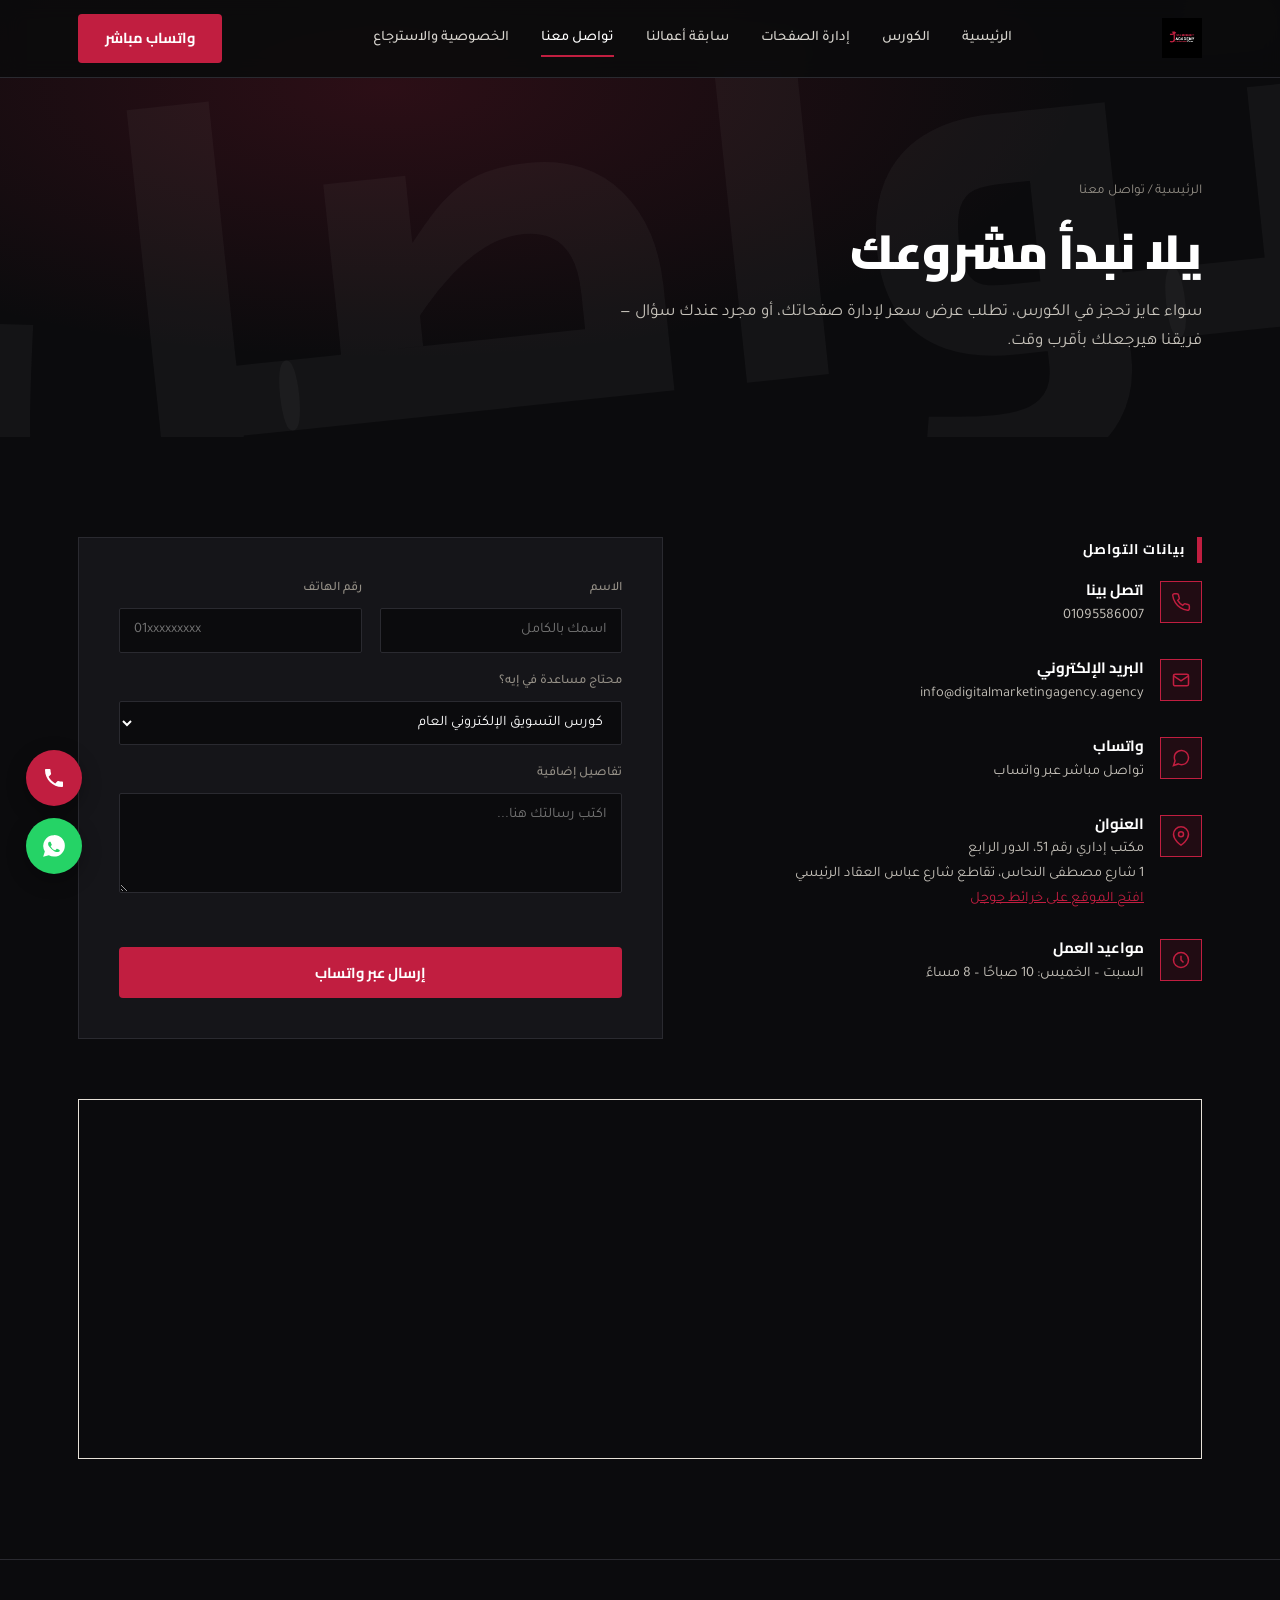
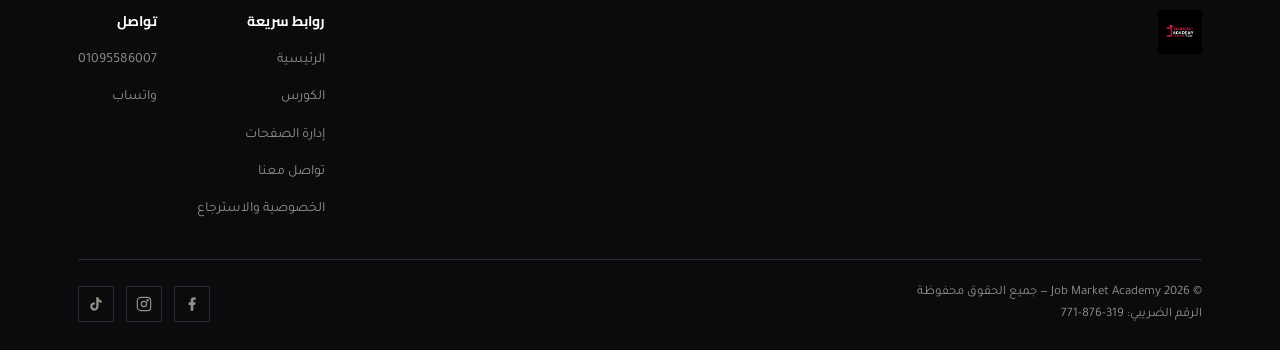
==== commit b4ec4d9f: "Add site-wide effects and lead forms on course and management pages Co-Authored-By: Claude Opus 5.5 " ====
--- a/contact.html
+++ b/contact.html
@@ -4,11 +4,13 @@
 j=d.createElement(s),dl=l!='dataLayer'?'&l='+l:'';j.async=true;j.src=
 'https://www.googletagmanager.com/gtm.js?id='+i+dl;f.parentNode.insertBefore(j,f);
 })(window,document,'script','dataLayer','GTM-N243VFZB');</script>
-<!-- End Google Tag Manager --><meta charset="UTF-8"><meta name="viewport" content="width=device-width, initial-scale=1.0"><title>تواصل معنا | Job Market Academy</title><meta name="description" content="تواصل مع Job Market Academy - وكالة تسويق إلكتروني وتصميم جرافيك. اتصل بينا أو ابعتلنا رسالة وهنرد عليك بأقرب وقت."><link rel="preconnect" href="https://fonts.googleapis.com"><link rel="preconnect" href="https://fonts.gstatic.com" crossorigin><link href="https://fonts.googleapis.com/css2?family=Cairo:wght@400;600;700;800;900&family=Tajawal:wght@300;400;500;700&display=swap" rel="stylesheet"><link rel="stylesheet" href="assets/style.css"><style> .contact-grid{display:grid; grid-template-columns:.9fr 1.1fr; gap:60px;} .contact-info-item{display:flex; gap:16px; margin-bottom:28px; align-items:flex-start;} .contact-info-item .ic{width:42px; height:42px; background:rgba(193,30,64,.12); border:1px solid var(--crimson); display:flex; align-items:center; justify-content:center; flex-shrink:0; color:var(--crimson);} .contact-info-item h4{font-size:15px; font-weight:700; margin-bottom:4px;} .contact-info-item p, .contact-info-item a{font-size:14.5px; color:var(--slate-dark);} .on-dark .contact-info-item p, .on-dark .contact-info-item a{color:#c7c3bb;} .contact-form{background:var(--ink-soft); border:1px solid var(--ink-line); padding:40px;} .form-row{display:grid; grid-template-columns:1fr 1fr; gap:18px; margin-bottom:18px;} .field{display:flex; flex-direction:column; gap:8px;} .field.full{grid-column:1/-1;} .field label{font-size:13px; color:var(--slate); font-weight:500;} .field input, .field textarea, .field select{ background:var(--ink); border:1px solid var(--ink-line); padding:13px 14px; color:var(--white); font-family:'Tajawal',sans-serif; font-size:14.5px; border-radius:2px; } .field input:focus, .field textarea:focus, .field select:focus{outline:none; border-color:var(--crimson);} .field textarea{resize:vertical; min-height:100px;} .map-wrap{margin-top:60px; border:1px solid var(--paper-dim); height:360px; overflow:hidden;} .map-wrap iframe{width:100%; height:100%; border:0; filter:grayscale(30%);} @media (max-width: 980px){ .contact-grid{grid-template-columns:1fr;} .form-row{grid-template-columns:1fr;} } </style></head><body><!-- Google Tag Manager (noscript) -->
+<!-- End Google Tag Manager --><meta charset="UTF-8"><meta name="viewport" content="width=device-width, initial-scale=1.0"><title>تواصل معنا | Job Market Academy</title><meta name="description" content="تواصل مع Job Market Academy - وكالة تسويق إلكتروني وتصميم جرافيك. اتصل بينا أو ابعتلنا رسالة وهنرد عليك بأقرب وقت."><link rel="preconnect" href="https://fonts.googleapis.com"><link rel="preconnect" href="https://fonts.gstatic.com" crossorigin><link href="https://fonts.googleapis.com/css2?family=Cairo:wght@400;600;700;800;900&family=Tajawal:wght@300;400;500;700&display=swap" rel="stylesheet"><link rel="stylesheet" href="assets/style.css"><style> .contact-grid{display:grid; grid-template-columns:.9fr 1.1fr; gap:60px;} .contact-info-item{display:flex; gap:16px; margin-bottom:28px; align-items:flex-start;} .contact-info-item .ic{width:42px; height:42px; background:rgba(193,30,64,.12); border:1px solid var(--crimson); display:flex; align-items:center; justify-content:center; flex-shrink:0; color:var(--crimson);} .contact-info-item h4{font-size:15px; font-weight:700; margin-bottom:4px;} .contact-info-item p, .contact-info-item a{font-size:14.5px; color:var(--slate-dark);} .on-dark .contact-info-item p, .on-dark .contact-info-item a{color:#c7c3bb;} .contact-form{background:var(--ink-soft); border:1px solid var(--ink-line); padding:40px;} .form-row{display:grid; grid-template-columns:1fr 1fr; gap:18px; margin-bottom:18px;} .field{display:flex; flex-direction:column; gap:8px;} .field.full{grid-column:1/-1;} .field label{font-size:13px; color:var(--slate); font-weight:500;} .field input, .field textarea, .field select{ background:var(--ink); border:1px solid var(--ink-line); padding:13px 14px; color:var(--white); font-family:'Tajawal',sans-serif; font-size:14.5px; border-radius:2px; } .field input:focus, .field textarea:focus, .field select:focus{outline:none; border-color:var(--crimson);} .field textarea{resize:vertical; min-height:100px;} .map-wrap{margin-top:60px; border:1px solid var(--paper-dim); height:360px; overflow:hidden;} .map-wrap iframe{width:100%; height:100%; border:0; filter:grayscale(30%);} @media (max-width: 980px){ .contact-grid{grid-template-columns:1fr;} .form-row{grid-template-columns:1fr;} } </style><link rel="stylesheet" href="assets/fx.css"></head><body><!-- Google Tag Manager (noscript) -->
 <noscript><iframe src="https://www.googletagmanager.com/ns.html?id=GTM-N243VFZB"
 height="0" width="0" style="display:none;visibility:hidden"></iframe></noscript>
-<!-- End Google Tag Manager (noscript) --><header><div class="nav-wrap"><div class="brand"><a href="./"><img src="assets/logo.jpg" alt="Job Market Academy"></a></div><nav class="links"><a href="./">الرئيسية</a><a href="course">الكورس</a><a href="management">إدارة الصفحات</a><a href="contact" class="active">تواصل معنا</a><a href="privacy">الخصوصية والاسترجاع</a></nav><div class="nav-cta"><a href="https://wa.me/201119916229" target="_blank" class="btn btn-primary">واتساب مباشر</a><button class="burger" id="burgerBtn" aria-label="فتح القائمة"><span></span><span></span><span></span></button></div></div></header><div class="overlay" id="overlay"></div><div class="mobile-nav" id="mobileNav"><button class="mobile-nav-close" id="closeNav">✕</button><a href="./">الرئيسية</a><a href="course">الكورس</a><a href="management">إدارة الصفحات</a><a href="contact">تواصل معنا</a><a href="privacy">الخصوصية والاسترجاع</a></div><section class="page-hero"><div class="watermark">تواصل</div><div class="container"><div class="breadcrumb"><a href="./">الرئيسية</a> / تواصل معنا</div><h1>يلا نبدأ مشروعك</h1><p class="lead">سواء عايز تحجز في الكورس، تطلب عرض سعر لإدارة صفحاتك، أو مجرد عندك سؤال — فريقنا هيرجعلك بأقرب وقت.</p></div></section><section class="on-dark"><div class="container"><div class="contact-grid"><div><div class="eyebrow"><span>بيانات التواصل</span></div><div class="contact-info-item reveal"><div class="ic"><svg width="20" height="20" viewBox="0 0 24 24" fill="none" stroke="currentColor" stroke-width="1.8"><path d="M22 16.9v3a2 2 0 01-2.2 2 19.8 19.8 0 01-8.6-3.1 19.5 19.5 0 01-6-6A19.8 19.8 0 012.1 4.2 2 2 0 014.1 2h3a2 2 0 012 1.7c.1 1 .3 2 .7 2.9a2 2 0 01-.4 2.1L8.1 10a16 16 0 006 6l1.3-1.3a2 2 0 012.1-.4c.9.4 1.9.6 2.9.7a2 2 0 011.6 2z"/></svg></div><div><h4>اتصل بينا</h4><a href="tel:+201095586007">01095586007</a></div></div><div class="contact-info-item reveal"><div class="ic"><svg width="20" height="20" viewBox="0 0 24 24" fill="none" stroke="currentColor" stroke-width="1.8"><rect x="3" y="5" width="18" height="14" rx="2"/><path d="M3 7l9 6 9-6"/></svg></div><div><h4>البريد الإلكتروني</h4><a href="mailto:info@digitalmarketingagency.agency" dir="ltr">info@digitalmarketingagency.agency</a></div></div><div class="contact-info-item reveal"><div class="ic"><svg width="20" height="20" viewBox="0 0 24 24" fill="none" stroke="currentColor" stroke-width="1.8"><path d="M21 11.5a8.38 8.38 0 01-.9 3.8 8.5 8.5 0 01-7.6 4.7 8.4 8.4 0 01-3.8-.9L3 21l1.9-5.7a8.4 8.4 0 01-.9-3.8 8.5 8.5 0 014.7-7.6 8.38 8.38 0 013.8-.9h.5a8.48 8.48 0 018 8v.5z"/></svg></div><div><h4>واتساب</h4><a href="https://wa.me/201119916229" target="_blank">تواصل مباشر عبر واتساب</a></div></div><div class="contact-info-item reveal"><div class="ic"><svg width="20" height="20" viewBox="0 0 24 24" fill="none" stroke="currentColor" stroke-width="1.8"><path d="M21 10c0 7-9 13-9 13s-9-6-9-13a9 9 0 0118 0z"/><circle cx="12" cy="10" r="3"/></svg></div><div><h4>العنوان</h4><p>مكتب إداري رقم 51، الدور الرابع<br>1 شارع مصطفى النحاس، تقاطع شارع عباس العقاد الرئيسي<br><a href="https://maps.app.goo.gl/k6Vbbam7mibvbT9x6" target="_blank" style="color:var(--crimson); text-decoration:underline;">افتح الموقع على خرائط جوجل</a></p></div></div><div class="contact-info-item reveal"><div class="ic"><svg width="20" height="20" viewBox="0 0 24 24" fill="none" stroke="currentColor" stroke-width="1.8"><circle cx="12" cy="12" r="9"/><path d="M12 7v5l3 3"/></svg></div><div><h4>مواعيد العمل</h4><p>السبت – الخميس: 10 صباحًا – 8 مساءً</p></div></div></div><div class="contact-form"><div class="form-row"><div class="field"><label>الاسم</label><input type="text" id="jf-name" placeholder="اسمك بالكامل" autocomplete="name"></div><div class="field"><label>رقم الهاتف</label><input type="tel" id="jf-phone" placeholder="01xxxxxxxxx" inputmode="tel" autocomplete="tel" dir="ltr"></div></div><div class="field full" style="margin-bottom:18px;"><label>محتاج مساعدة في إيه؟</label><select id="jf-service"><option>كورس التسويق الإلكتروني العام</option><option>كورس Medical Marketing</option><option>إدارة صفحات السوشيال ميديا</option><option>خدمة تانية</option></select></div><div class="field full" style="margin-bottom:24px;"><label>تفاصيل إضافية</label><textarea id="jf-msg" placeholder="اكتب رسالتك هنا..."></textarea><p id="jf-err" role="alert" style="color:#ff6b81;font-size:13.5px;margin-top:8px;min-height:1em;"></p></div><button type="button" class="btn btn-primary btn-block" onclick="jmaSendForm()">إرسال عبر واتساب</button></div></div><div class="map-wrap reveal"><iframe src="https://www.google.com/maps?q=30.050932,31.350309&z=17&output=embed" loading="lazy"></iframe></div></div></section><footer><div class="container"><div class="footer-top"><div class="footer-brand"><img src="assets/logo.jpg" alt="Job Market Academy"></div><div class="footer-links"><div class="footer-col"><h5>روابط سريعة</h5><ul><li><a href="./">الرئيسية</a></li><li><a href="course">الكورس</a></li><li><a href="management">إدارة الصفحات</a></li><li><a href="contact">تواصل معنا</a></li><li><a href="privacy">الخصوصية والاسترجاع</a></li></ul></div><div class="footer-col"><h5>تواصل</h5><ul><li><a href="tel:+201095586007">01095586007</a></li><li><a href="https://wa.me/201119916229" target="_blank">واتساب</a></li></ul></div></div></div><div class="footer-bottom"><p>© 2026 Job Market Academy — جميع الحقوق محفوظة<br>الرقم الضريبي: <span dir="ltr">771-876-319</span></p><div class="socials"><a href="https://www.facebook.com/JMA.Digital.Marketing.Academy?locale=ar_AR" target="_blank" aria-label="فيسبوك"><svg width="16" height="16" viewBox="0 0 24 24" fill="currentColor"><path d="M14 13.5h2.5l1-4H14v-2c0-1 .3-2 2-2h1.6V2.2C17.3 2.1 16 2 14.6 2 11.7 2 10 3.7 10 7v2.5H7v4h3V22h4v-8.5z"/></svg></a><a href="#" aria-label="انستجرام"><svg width="16" height="16" viewBox="0 0 24 24" fill="none" stroke="currentColor" stroke-width="1.8"><rect x="2" y="2" width="20" height="20" rx="5"/><circle cx="12" cy="12" r="4"/><circle cx="17.5" cy="6.5" r="1"/></svg></a><a href="https://www.tiktok.com/@jma.emarketing.academy?lang=en" target="_blank" aria-label="تيك توك"><svg width="16" height="16" viewBox="0 0 24 24" fill="currentColor"><path d="M19.59 6.69a4.83 4.83 0 01-3.77-4.25V2h-3.45v13.67a2.89 2.89 0 01-5.2 1.74 2.89 2.89 0 012.31-4.64 2.93 2.93 0 01.88.13V9.4a6.84 6.84 0 00-1-.05A6.33 6.33 0 005 20.1a6.34 6.34 0 0010.86-4.43v-7a8.16 8.16 0 004.77 1.52v-3.4a4.85 4.85 0 01-1.04-.1z"/></svg></a></div></div></div></footer><script src="assets/main.js"></script><div class="float-actions"><a href="tel:+201095586007" class="float-btn call-btn" aria-label="اتصال"><svg width="24" height="24" viewBox="0 0 24 24" fill="#fff"><path d="M6.62 10.79c1.44 2.83 3.76 5.14 6.59 6.59l2.2-2.2c.27-.27.67-.36 1.02-.24 1.12.37 2.33.57 3.57.57.55 0 1 .45 1 1V20c0 .55-.45 1-1 1-9.39 0-17-7.61-17-17 0-.55.45-1 1-1h3.5c.55 0 1 .45 1 1 0 1.25.2 2.45.57 3.57.11.35.03.74-.25 1.02l-2.2 2.2z"/></svg></a><a href="https://wa.me/201119916229" target="_blank" class="float-btn wa-btn" aria-label="واتساب"><svg width="26" height="26" viewBox="0 0 24 24" fill="#fff"><path d="M12.04 2a9.9 9.9 0 00-8.5 15L2 22l5.2-1.4a9.9 9.9 0 004.8 1.2h.02a10 10 0 000-20zm5.8 14.2c-.24.68-1.4 1.3-1.94 1.38-.5.08-1.13.11-1.82-.12a15 15 0 01-1.85-.68 12.4 12.4 0 01-4.5-3.98c-.5-.68-1.03-1.5-1.15-2.4-.1-.83.14-1.55.6-2.06a1 1 0 01.72-.34h.5c.16 0 .38-.03.58.44.24.55.8 1.9.87 2.05.08.14.13.32.02.5-.1.2-.16.3-.3.47-.15.16-.3.36-.44.48-.14.14-.3.3-.13.58.16.28.72 1.2 1.56 1.94 1.07.96 1.97 1.26 2.26 1.4.28.14.45.12.62-.07.16-.2.7-.8.88-1.08.18-.28.36-.23.6-.14.24.1 1.55.73 1.82.86.26.13.44.2.5.3.06.13.06.72-.18 1.4z"/></svg></a></div><script>/* JMA tracking: pushes events to Google Tag Manager */
+<!-- End Google Tag Manager (noscript) --><header><div class="nav-wrap"><div class="brand"><a href="./"><img src="assets/logo.jpg" alt="Job Market Academy"></a></div><nav class="links"><a href="./">الرئيسية</a><a href="course">الكورس</a><a href="management">إدارة الصفحات</a><a href="contact" class="active">تواصل معنا</a><a href="privacy">الخصوصية والاسترجاع</a></nav><div class="nav-cta"><a href="https://wa.me/201119916229" target="_blank" class="btn btn-primary">واتساب مباشر</a><button class="burger" id="burgerBtn" aria-label="فتح القائمة"><span></span><span></span><span></span></button></div></div></header><div class="overlay" id="overlay"></div><div class="mobile-nav" id="mobileNav"><button class="mobile-nav-close" id="closeNav">✕</button><a href="./">الرئيسية</a><a href="course">الكورس</a><a href="management">إدارة الصفحات</a><a href="contact">تواصل معنا</a><a href="privacy">الخصوصية والاسترجاع</a></div><section class="page-hero"><div class="watermark">تواصل</div><div class="container"><div class="breadcrumb"><a href="./">الرئيسية</a> / تواصل معنا</div><h1>يلا نبدأ مشروعك</h1><p class="lead">سواء عايز تحجز في الكورس، تطلب عرض سعر لإدارة صفحاتك، أو مجرد عندك سؤال — فريقنا هيرجعلك بأقرب وقت.</p></div></section><section class="on-dark"><div class="container"><div class="contact-grid"><div><div class="eyebrow"><span>بيانات التواصل</span></div><div class="contact-info-item reveal"><div class="ic"><svg width="20" height="20" viewBox="0 0 24 24" fill="none" stroke="currentColor" stroke-width="1.8"><path d="M22 16.9v3a2 2 0 01-2.2 2 19.8 19.8 0 01-8.6-3.1 19.5 19.5 0 01-6-6A19.8 19.8 0 012.1 4.2 2 2 0 014.1 2h3a2 2 0 012 1.7c.1 1 .3 2 .7 2.9a2 2 0 01-.4 2.1L8.1 10a16 16 0 006 6l1.3-1.3a2 2 0 012.1-.4c.9.4 1.9.6 2.9.7a2 2 0 011.6 2z"/></svg></div><div><h4>اتصل بينا</h4><a href="tel:+201095586007">01095586007</a></div></div><div class="contact-info-item reveal"><div class="ic"><svg width="20" height="20" viewBox="0 0 24 24" fill="none" stroke="currentColor" stroke-width="1.8"><rect x="3" y="5" width="18" height="14" rx="2"/><path d="M3 7l9 6 9-6"/></svg></div><div><h4>البريد الإلكتروني</h4><a href="mailto:info@digitalmarketingagency.agency" dir="ltr">info@digitalmarketingagency.agency</a></div></div><div class="contact-info-item reveal"><div class="ic"><svg width="20" height="20" viewBox="0 0 24 24" fill="none" stroke="currentColor" stroke-width="1.8"><path d="M21 11.5a8.38 8.38 0 01-.9 3.8 8.5 8.5 0 01-7.6 4.7 8.4 8.4 0 01-3.8-.9L3 21l1.9-5.7a8.4 8.4 0 01-.9-3.8 8.5 8.5 0 014.7-7.6 8.38 8.38 0 013.8-.9h.5a8.48 8.48 0 018 8v.5z"/></svg></div><div><h4>واتساب</h4><a href="https://wa.me/201119916229" target="_blank">تواصل مباشر عبر واتساب</a></div></div><div class="contact-info-item reveal"><div class="ic"><svg width="20" height="20" viewBox="0 0 24 24" fill="none" stroke="currentColor" stroke-width="1.8"><path d="M21 10c0 7-9 13-9 13s-9-6-9-13a9 9 0 0118 0z"/><circle cx="12" cy="10" r="3"/></svg></div><div><h4>العنوان</h4><p>مكتب إداري رقم 51، الدور الرابع<br>1 شارع مصطفى النحاس، تقاطع شارع عباس العقاد الرئيسي<br><a href="https://maps.app.goo.gl/k6Vbbam7mibvbT9x6" target="_blank" style="color:var(--crimson); text-decoration:underline;">افتح الموقع على خرائط جوجل</a></p></div></div><div class="contact-info-item reveal"><div class="ic"><svg width="20" height="20" viewBox="0 0 24 24" fill="none" stroke="currentColor" stroke-width="1.8"><circle cx="12" cy="12" r="9"/><path d="M12 7v5l3 3"/></svg></div><div><h4>مواعيد العمل</h4><p>السبت – الخميس: 10 صباحًا – 8 مساءً</p></div></div></div><div class="contact-form"><div class="form-row"><div class="field"><label>الاسم</label><input type="text" id="jf-name" placeholder="اسمك بالكامل" autocomplete="name"></div><div class="field"><label>رقم الهاتف</label><input type="tel" id="jf-phone" placeholder="01xxxxxxxxx" inputmode="tel" autocomplete="tel" dir="ltr"></div></div><div class="field full" style="margin-bottom:18px;"><label>محتاج مساعدة في إيه؟</label><select id="jf-service"><option>كورس التسويق الإلكتروني العام</option><option>كورس Medical Marketing</option><option>إدارة صفحات السوشيال ميديا</option><option>خدمة تانية</option></select></div><div class="field full" style="margin-bottom:24px;"><label>تفاصيل إضافية</label><textarea id="jf-msg" placeholder="اكتب رسالتك هنا..."></textarea><p id="jf-err" role="alert" style="color:#ff6b81;font-size:13.5px;margin-top:8px;min-height:1em;"></p></div><button type="button" class="btn btn-primary btn-block" onclick="jmaSendForm()">إرسال عبر واتساب</button></div></div><div class="map-wrap reveal"><iframe src="https://www.google.com/maps?q=30.050932,31.350309&z=17&output=embed" loading="lazy"></iframe></div></div></section><footer><div class="container"><div class="footer-top"><div class="footer-brand"><img src="assets/logo.jpg" alt="Job Market Academy"></div><div class="footer-links"><div class="footer-col"><h5>روابط سريعة</h5><ul><li><a href="./">الرئيسية</a></li><li><a href="course">الكورس</a></li><li><a href="management">إدارة الصفحات</a></li><li><a href="contact">تواصل معنا</a></li><li><a href="privacy">الخصوصية والاسترجاع</a></li></ul></div><div class="footer-col"><h5>تواصل</h5><ul><li><a href="tel:+201095586007">01095586007</a></li><li><a href="https://wa.me/201119916229" target="_blank">واتساب</a></li></ul></div></div></div><div class="footer-bottom"><p>© 2026 Job Market Academy — جميع الحقوق محفوظة<br>الرقم الضريبي: <span dir="ltr">771-876-319</span></p><div class="socials"><a href="https://www.facebook.com/JMA.Digital.Marketing.Academy?locale=ar_AR" target="_blank" aria-label="فيسبوك"><svg width="16" height="16" viewBox="0 0 24 24" fill="currentColor"><path d="M14 13.5h2.5l1-4H14v-2c0-1 .3-2 2-2h1.6V2.2C17.3 2.1 16 2 14.6 2 11.7 2 10 3.7 10 7v2.5H7v4h3V22h4v-8.5z"/></svg></a><a href="#" aria-label="انستجرام"><svg width="16" height="16" viewBox="0 0 24 24" fill="none" stroke="currentColor" stroke-width="1.8"><rect x="2" y="2" width="20" height="20" rx="5"/><circle cx="12" cy="12" r="4"/><circle cx="17.5" cy="6.5" r="1"/></svg></a><a href="https://www.tiktok.com/@jma.emarketing.academy?lang=en" target="_blank" aria-label="تيك توك"><svg width="16" height="16" viewBox="0 0 24 24" fill="currentColor"><path d="M19.59 6.69a4.83 4.83 0 01-3.77-4.25V2h-3.45v13.67a2.89 2.89 0 01-5.2 1.74 2.89 2.89 0 012.31-4.64 2.93 2.93 0 01.88.13V9.4a6.84 6.84 0 00-1-.05A6.33 6.33 0 005 20.1a6.34 6.34 0 0010.86-4.43v-7a8.16 8.16 0 004.77 1.52v-3.4a4.85 4.85 0 01-1.04-.1z"/></svg></a></div></div></div></footer><script src="assets/main.js"></script><script src="assets/fx.js" defer></script><div class="float-actions"><a href="tel:+201095586007" class="float-btn call-btn" aria-label="اتصال"><svg width="24" height="24" viewBox="0 0 24 24" fill="#fff"><path d="M6.62 10.79c1.44 2.83 3.76 5.14 6.59 6.59l2.2-2.2c.27-.27.67-.36 1.02-.24 1.12.37 2.33.57 3.57.57.55 0 1 .45 1 1V20c0 .55-.45 1-1 1-9.39 0-17-7.61-17-17 0-.55.45-1 1-1h3.5c.55 0 1 .45 1 1 0 1.25.2 2.45.57 3.57.11.35.03.74-.25 1.02l-2.2 2.2z"/></svg></a><a href="https://wa.me/201119916229" target="_blank" class="float-btn wa-btn" aria-label="واتساب"><svg width="26" height="26" viewBox="0 0 24 24" fill="#fff"><path d="M12.04 2a9.9 9.9 0 00-8.5 15L2 22l5.2-1.4a9.9 9.9 0 004.8 1.2h.02a10 10 0 000-20zm5.8 14.2c-.24.68-1.4 1.3-1.94 1.38-.5.08-1.13.11-1.82-.12a15 15 0 01-1.85-.68 12.4 12.4 0 01-4.5-3.98c-.5-.68-1.03-1.5-1.15-2.4-.1-.83.14-1.55.6-2.06a1 1 0 01.72-.34h.5c.16 0 .38-.03.58.44.24.55.8 1.9.87 2.05.08.14.13.32.02.5-.1.2-.16.3-.3.47-.15.16-.3.36-.44.48-.14.14-.3.3-.13.58.16.28.72 1.2 1.56 1.94 1.07.96 1.97 1.26 2.26 1.4.28.14.45.12.62-.07.16-.2.7-.8.88-1.08.18-.28.36-.23.6-.14.24.1 1.55.73 1.82.86.26.13.44.2.5.3.06.13.06.72-.18 1.4z"/></svg></a></div><script>/* JMA tracking: pushes events to Google Tag Manager */
 window.dataLayer=window.dataLayer||[];
+(function(){try{var q=new URLSearchParams(location.search),a={};['utm_source','utm_medium','utm_campaign'].forEach(function(k){if(q.get(k))a[k]=q.get(k);});if(q.get('gclid'))a.utm_source=a.utm_source||'google';if(q.get('fbclid'))a.utm_source=a.utm_source||'facebook';if(Object.keys(a).length)sessionStorage.setItem('jma_attr',JSON.stringify(a));else if(!sessionStorage.getItem('jma_attr')&&document.referrer&&document.referrer.indexOf(location.host)<0)sessionStorage.setItem('jma_attr',JSON.stringify({utm_source:new URL(document.referrer).hostname}));}catch(e){}})();
+function jmaSaveLead(d){try{var a={};try{a=JSON.parse(sessionStorage.getItem('jma_attr')||'{}');}catch(e){}var b=new URLSearchParams({name:d.name,phone:d.phone,service:d.service,message:d.message,page:location.pathname,source:a.utm_source||'direct',campaign:a.utm_campaign||'',medium:a.utm_medium||''});fetch('https://script.google.com/macros/s/AKfycbzZ7NGydpTXZmg_QG0TbpBylocwS7_Y7615oCVTJJQOnUk-iKIb-Th8Q56MrOtga9yOIA/exec',{method:'POST',mode:'no-cors',keepalive:true,body:b});}catch(e){}}
 document.addEventListener('click',function(e){var a=e.target.closest&&e.target.closest('a[href]');if(!a)return;var h=a.getAttribute('href')||'';
 if(h.indexOf('wa.me')>-1){dataLayer.push({event:'whatsapp_click',link_location:location.pathname});}
 else if(h.indexOf('tel:')===0){dataLayer.push({event:'phone_click',link_location:location.pathname});}});
@@ -17,7 +19,7 @@
 if(n.length<2){err.textContent='من فضلك اكتب اسمك';return;}
 if(!/^(\+?20|0)?1[0125][0-9]{8}$/.test(p)){err.textContent='من فضلك اكتب رقم موبايل صحيح';return;}
 err.textContent='';
-dataLayer.push({event:'generate_lead',form_name:'contact',service:sv});
+jmaSaveLead({name:n,phone:p,service:sv,message:m});dataLayer.push({event:'generate_lead',form_name:(location.pathname.split('/').pop()||'home').replace('.html',''),service:sv});
 var t='الاسم: '+n+'\nالرقم: '+p+'\nمحتاج: '+sv+(m?'\nتفاصيل: '+m:'');
 window.open('https://wa.me/201119916229?text='+encodeURIComponent(t),'_blank');}
 </script></body></html>
--- a/assets/fx.css
+++ b/assets/fx.css
@@ -0,0 +1,40 @@
+/* JMA effects */
+.fx-progress{position:fixed;top:0;right:0;left:0;height:3px;z-index:1100;pointer-events:none}
+.fx-progress i{display:block;height:100%;width:100%;background:linear-gradient(90deg,#c11e40,#ff4d6d);transform-origin:right;transform:scaleX(0)}
+.fx-glow-wrap{position:absolute;inset:0;overflow:hidden;pointer-events:none;z-index:0}
+.fx-glow{position:absolute;left:0;top:0;width:520px;height:520px;border-radius:50%;pointer-events:none;z-index:0;background:radial-gradient(circle,rgba(193,30,64,.28),transparent 65%);transform:translate(-50%,-50%);opacity:0;transition:opacity .4s}
+.fx-host{position:relative}
+.fx-host:hover .fx-glow{opacity:1}
+.fx-host>.container{position:relative;z-index:1}
+.btn{position:relative;overflow:hidden;isolation:isolate}
+.btn::after{content:'';position:absolute;top:0;bottom:0;width:45%;left:-60%;background:linear-gradient(100deg,transparent,rgba(255,255,255,.35),transparent);transform:skewX(-20deg);pointer-events:none;z-index:1}
+.btn:hover::after{animation:fx-shine .8s ease}
+@keyframes fx-shine{to{left:120%}}
+.btn-primary{transition:transform .2s,box-shadow .3s,background .2s}
+.btn-primary:hover{transform:translateY(-2px);box-shadow:0 12px 30px rgba(193,30,64,.4)}
+.fx-tilt{transition:transform .25s ease,box-shadow .3s,border-color .3s;transform-style:preserve-3d;will-change:transform}
+.fx-tilt:hover{border-color:rgba(193,30,64,.55)!important;box-shadow:0 18px 40px rgba(0,0,0,.25)}
+.fx-words .fx-w{display:inline-block;opacity:0;transform:translateY(.6em);filter:blur(6px);animation:fx-word .8s cubic-bezier(.2,.8,.2,1) forwards;animation-delay:calc(var(--i)*70ms + 120ms)}
+@keyframes fx-word{to{opacity:1;transform:none;filter:none}}
+.fx-float{animation:fx-float 6s ease-in-out infinite}
+@keyframes fx-float{50%{transform:translateY(-8px)}}
+.check,.pmc-icon,.ws-ic,.ic{transition:transform .35s cubic-bezier(.2,.8,.2,1)}
+.curriculum-item:hover .check,.psc-row:hover .pmc-icon,.ws-item:hover .ws-ic,.perk:hover .ic{transform:scale(1.18) rotate(-6deg)}
+.price-tag{background:linear-gradient(90deg,#fff 0%,#fff 40%,#ff4d6d 50%,#fff 60%,#fff 100%);background-size:250% 100%;-webkit-background-clip:text;background-clip:text;color:transparent!important;animation:fx-sheen 4s linear infinite}
+@keyframes fx-sheen{from{background-position:100% 0}to{background-position:-150% 0}}
+/* lead form (shared) */
+.fx-form-sec{background:radial-gradient(ellipse at 80% 20%,rgba(193,30,64,.25),transparent 50%),#0b0b0d;color:#fff}
+.fx-form-sec h2{text-align:center;margin-bottom:12px}
+.fx-form-sec .ws-sub{text-align:center;color:#948f86;max-width:620px;margin:0 auto 40px}
+.ws-form{max-width:640px;margin:0 auto;background:#151519;border:1px solid #2a2a30;padding:34px;position:relative}
+.ws-form::before{content:'';position:absolute;inset:-1px;background:linear-gradient(135deg,rgba(193,30,64,.7),transparent 40%,transparent 60%,rgba(193,30,64,.5));z-index:-1;filter:blur(14px);opacity:.5}
+.ws-row{display:grid;grid-template-columns:1fr 1fr;gap:16px;margin-bottom:16px}
+.ws-f{display:flex;flex-direction:column;gap:7px}
+.ws-f label{font-size:13px;color:#948f86}
+.ws-f input,.ws-f select,.ws-f textarea{background:#0b0b0d;border:1px solid #2a2a30;padding:13px 14px;color:#fff;font-family:Tajawal,sans-serif;font-size:15px;border-radius:2px;width:100%;transition:border-color .2s,box-shadow .2s}
+.ws-f input:focus,.ws-f select:focus,.ws-f textarea:focus{outline:none;border-color:#c11e40;box-shadow:0 0 0 3px rgba(193,30,64,.18)}
+.ws-f textarea{min-height:90px;resize:vertical}
+.ws-alt{text-align:center;margin-top:16px;color:#948f86;font-size:14px}
+.ws-alt a{color:#fff;text-decoration:underline}
+@media(max-width:600px){.ws-row{grid-template-columns:1fr}.ws-form{padding:22px}}
+@media (prefers-reduced-motion:reduce){.fx-words .fx-w{animation:none;opacity:1;transform:none;filter:none}.price-tag{animation:none}.fx-float{animation:none}}
